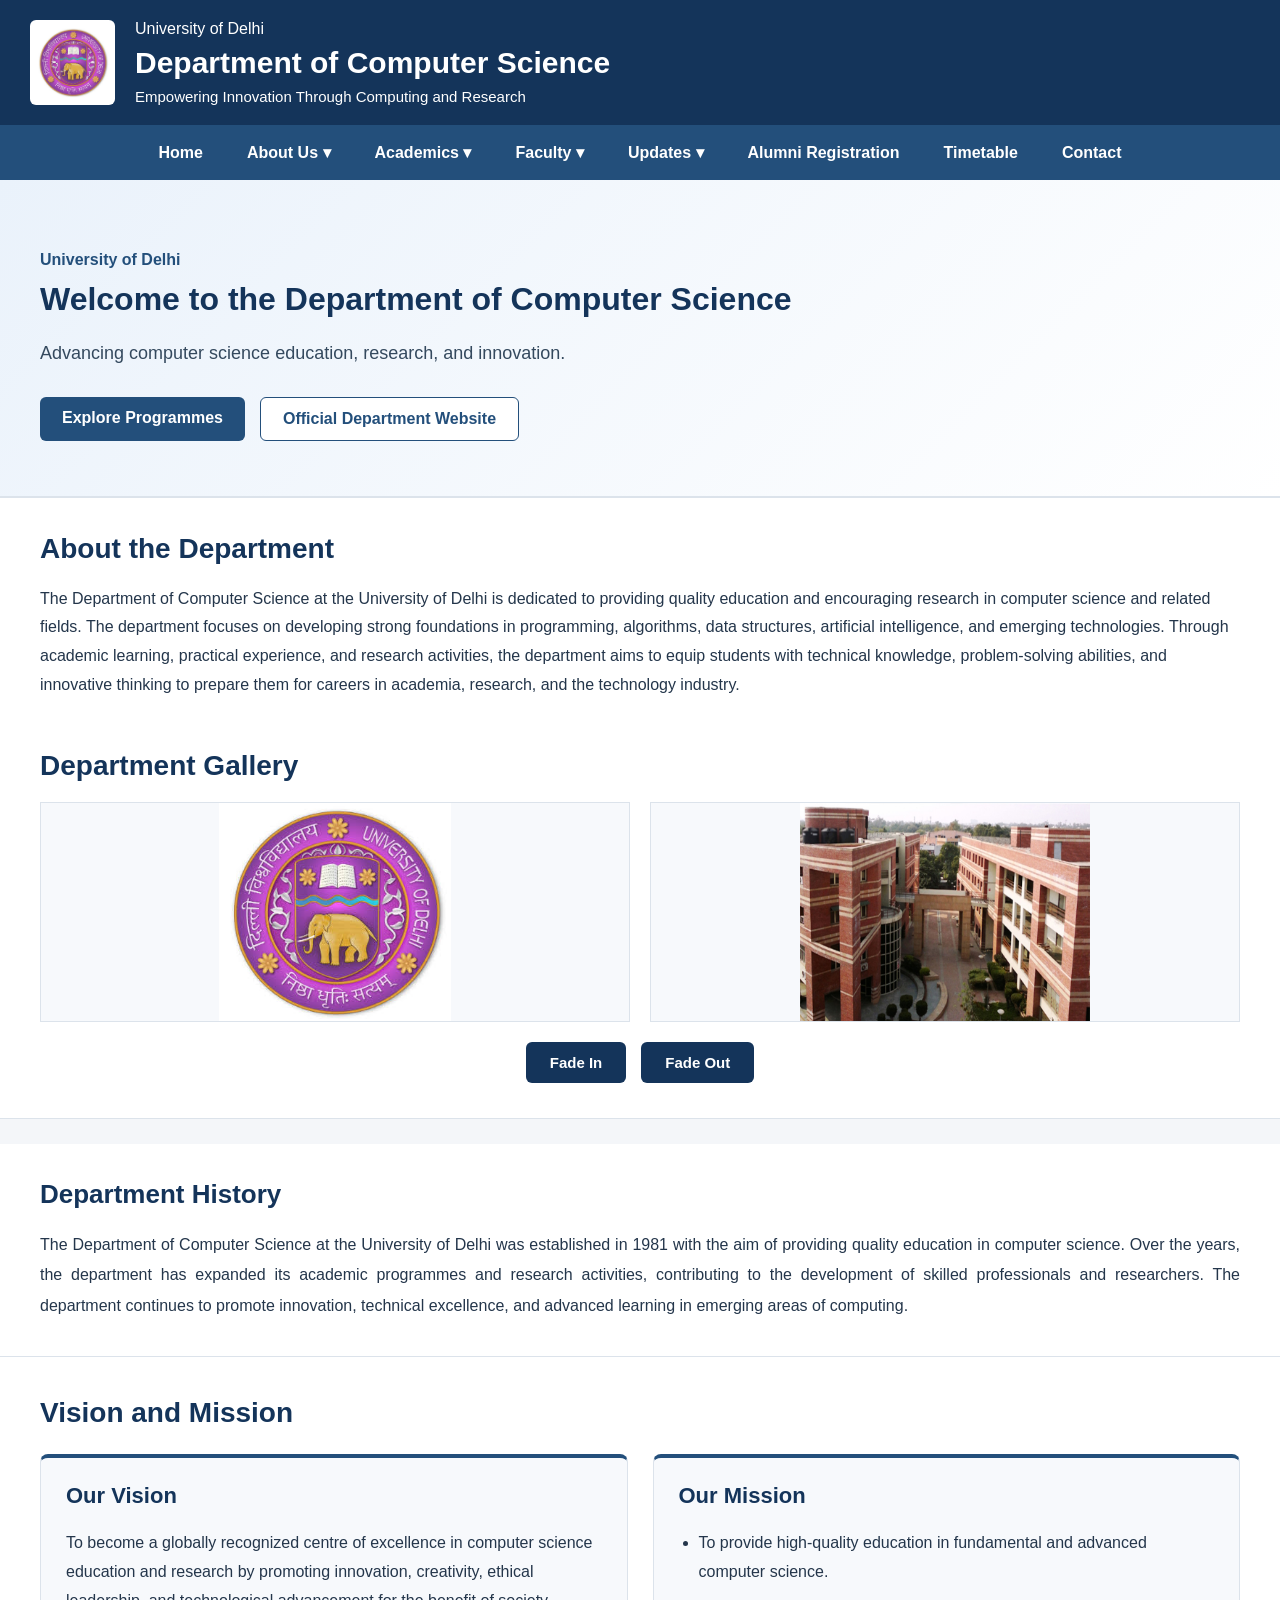
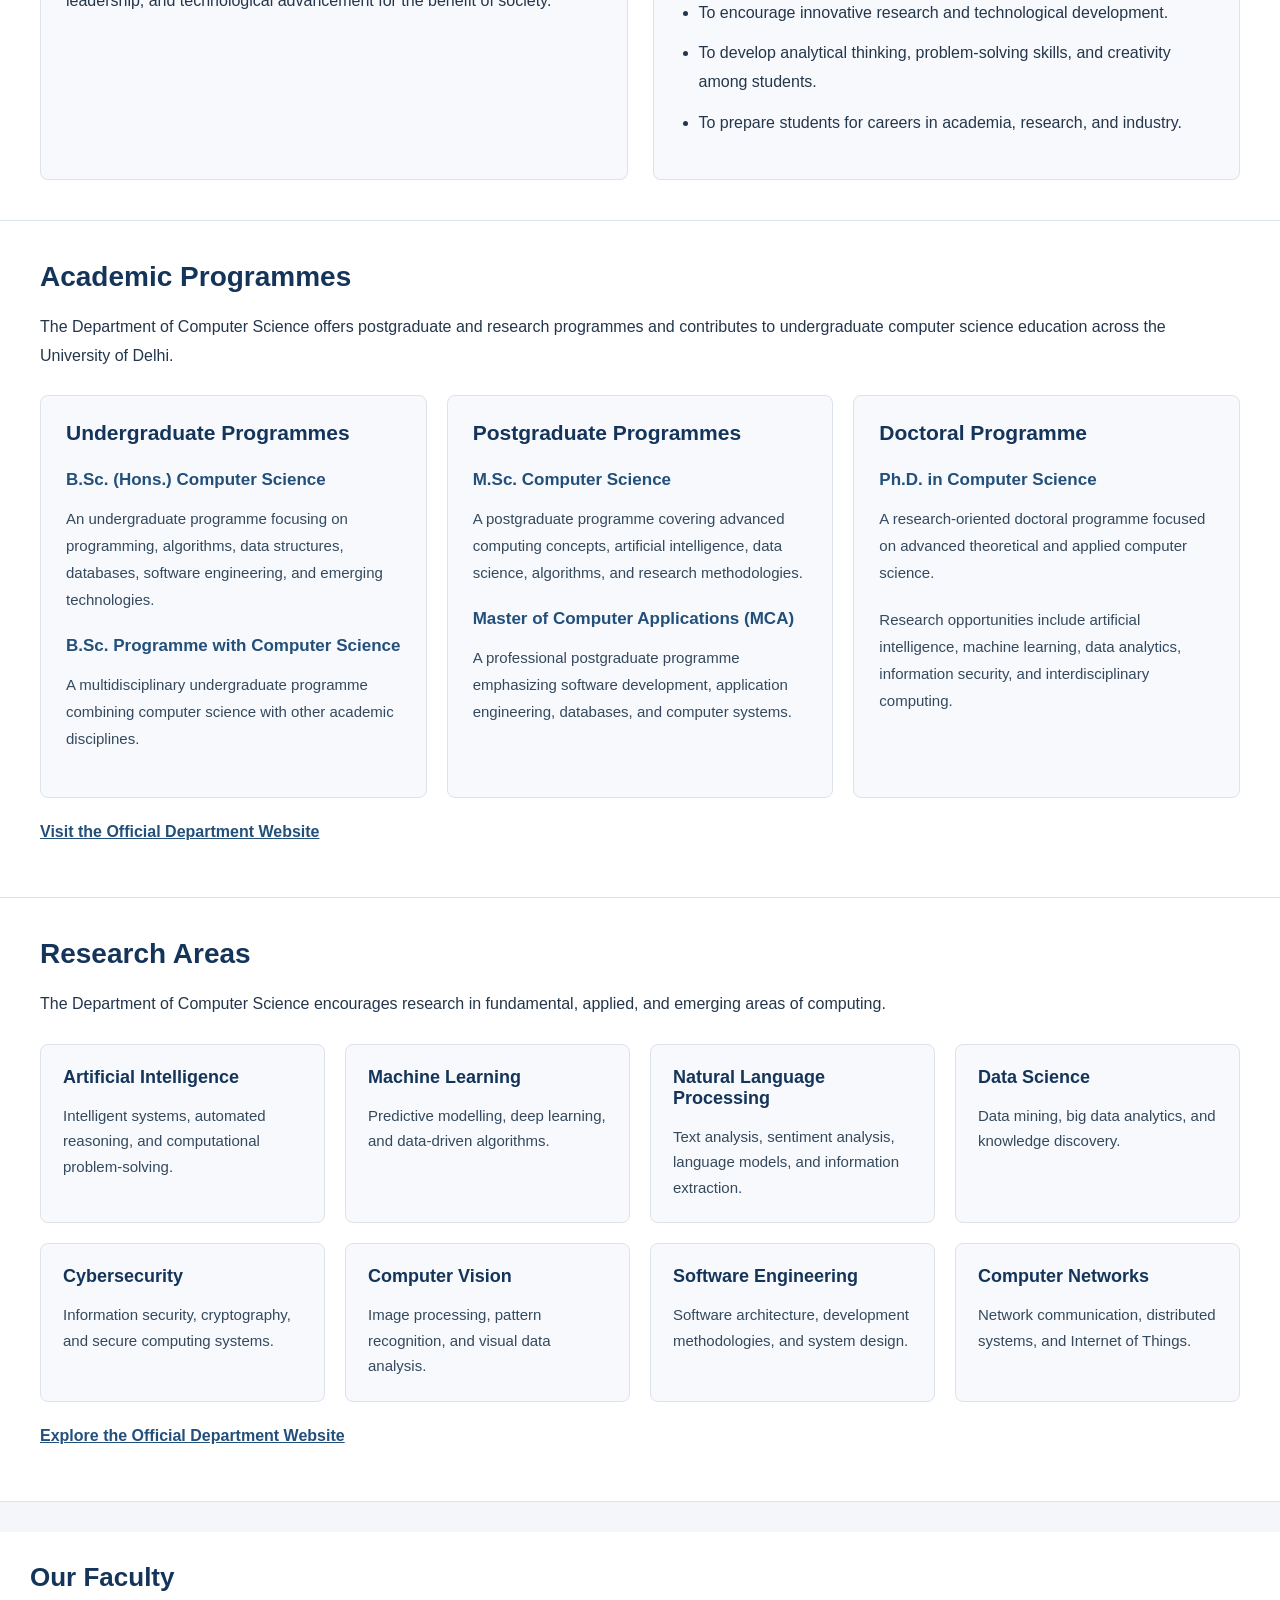
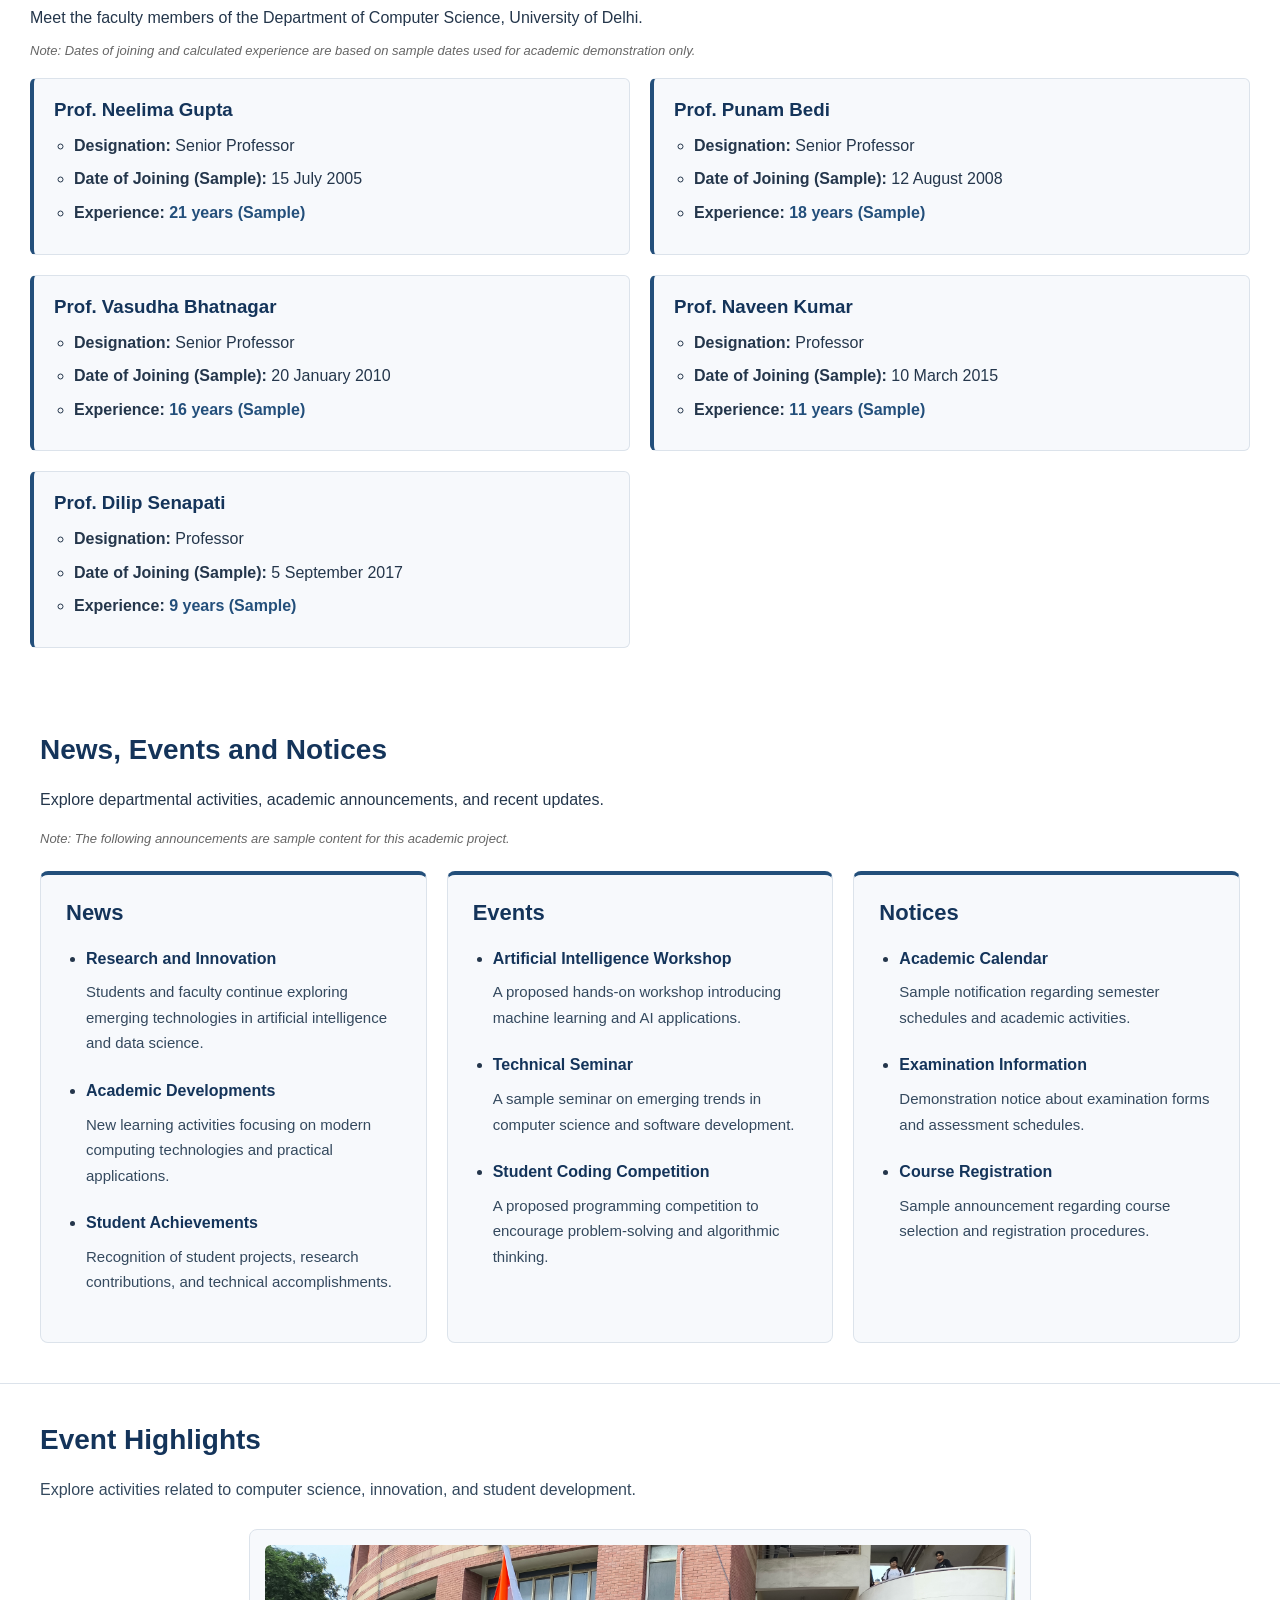
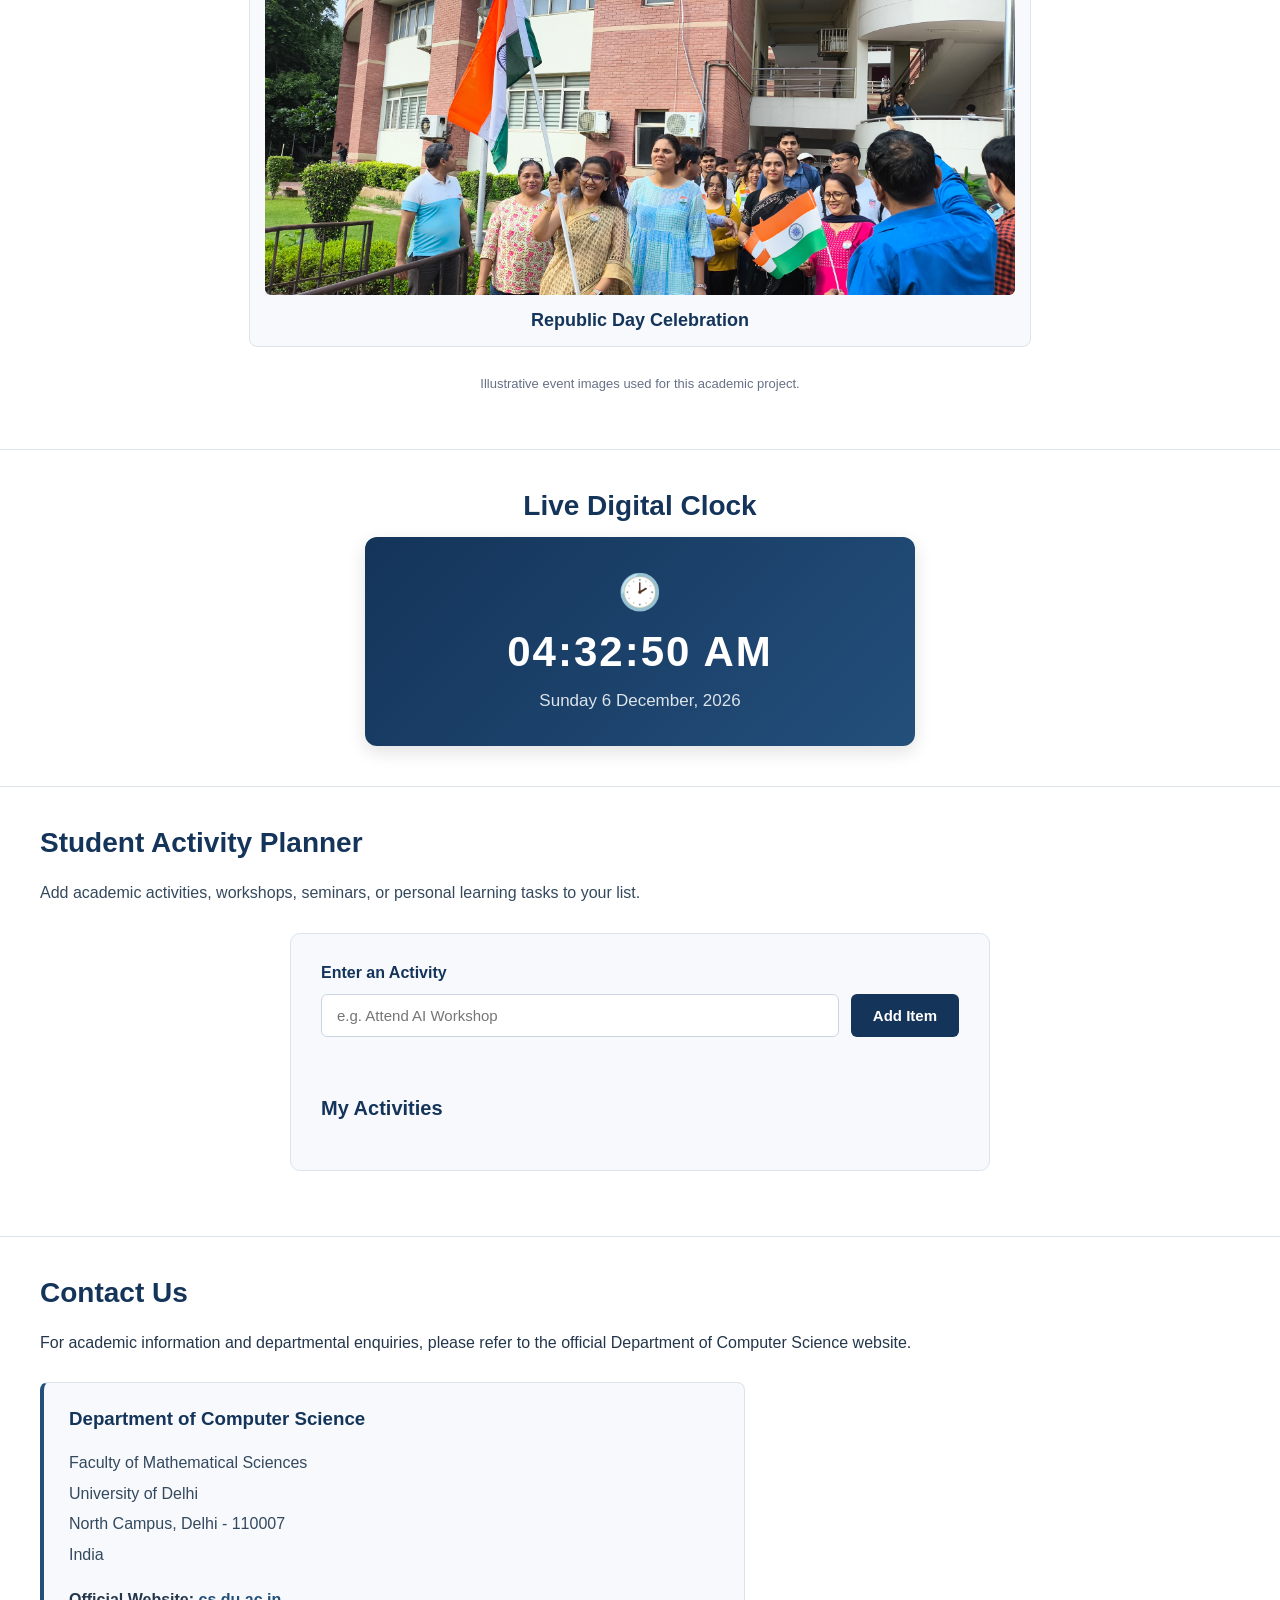
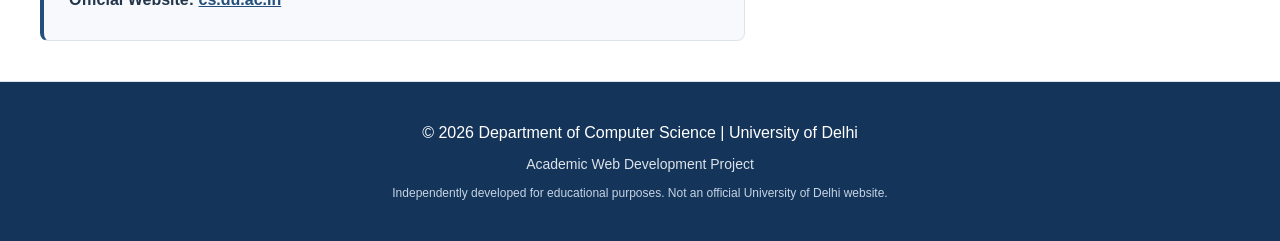
==== index.html @ b75fd933 "Refine homepage HTML and CSS to follow Google Style Guide" ====
<!doctype html>
<html lang="en">

<head>
  <meta charset="utf-8">
  <meta name="viewport" content="width=device-width, initial-scale=1.0">
  <link rel="stylesheet" href="style.css">
  <title>Department of Computer Science | University of Delhi</title>
</head>

<body>


  <header class="site-header">
    <div class="header-container">

      <img src="images/University of Delhi logo.jpg" alt="University of Delhi Logo" class="du-logo">

      <div class="header-text">
        <p class="university-name">University of Delhi</p>

        <h1>Department of Computer Science</h1>

        <p class="tagline">
          Empowering Innovation Through Computing and Research
        </p>
      </div>

    </div>
  </header>



  <nav class="navbar" aria-label="Main navigation">
    <ul>
      <li>
        <a href="#home">Home</a>
      </li>

      <li class="dropdown">
        <a href="#about">
          About Us <span aria-hidden="true">▾</span>
        </a>

        <ul class="dropdown-menu">
          <li>
            <a href="#about">Department Overview</a>
          </li>
          <li>
            <a href="#gallery">Department Gallery</a>
          </li>
        </ul>
      </li>

      <li class="dropdown">
        <a href="#courses">
          Academics <span aria-hidden="true">▾</span>
        </a>

        <ul class="dropdown-menu">
          <li><a href="#courses">Programmes</a></li>
          <li><a href="#courses">Curriculum</a></li>
        </ul>
      </li>

      <li class="dropdown">
        <a href="#faculty">
          Faculty <span aria-hidden="true">▾</span>
        </a>

        <ul class="dropdown-menu">
          <li><a href="#faculty">Faculty Members</a></li>
          <li><a href="#faculty">Faculty Details</a></li>
        </ul>
      </li>


      <li class="dropdown">
        <a href="#updates">
          Updates <span aria-hidden="true">▾</span>
        </a>

        <ul class="dropdown-menu">
          <li><a href="#news">News</a></li>
          <li><a href="#events">Events</a></li>
          <li><a href="#notices">Notices</a></li>
        </ul>
      </li>


      <li>
        <a href="alumni.html">Alumni Registration</a>
      </li>


      <li>
        <a href="timetable.html">Timetable</a>
      </li>



      <li>
        <a href="#contact">Contact</a>
      </li>
    </ul>
  </nav>



  <main>

    <!-- Welcome Section -->

    <section id="home" class="welcome-section">

      <p class="welcome-label">
        University of Delhi
      </p>

      <h2>
        Welcome to the Department of Computer Science
      </h2>

      <p class="welcome-description">
        Advancing computer science education,
        research, and innovation.
      </p>

      <div class="welcome-links">

        <a href="#courses" class="welcome-btn primary-btn">
          Explore Programmes
        </a>

        <a href="https://cs.du.ac.in/" target="_blank" rel="noopener noreferrer" class="welcome-btn secondary-btn">
          Official Department Website
        </a>

      </div>

    </section>



    <section id="about" class="about-section">
      <h2>About the Department</h2>

      <p>
        The Department of Computer Science at the
        University of Delhi is dedicated to providing
        quality education and encouraging research
        in computer science and related fields.
        The department focuses on developing strong
        foundations in programming, algorithms,
        data structures, artificial intelligence,
        and emerging technologies. Through academic
        learning, practical experience, and research
        activities, the department aims to equip
        students with technical knowledge,
        problem-solving abilities, and innovative
        thinking to prepare them for careers in
        academia, research, and the technology
        industry.
      </p>
    </section>


    <section id="gallery" class="gallery-section">
      <h2>Department Gallery</h2>

      <div class="image-container">
        <img src="images/University of Delhi logo.jpg" alt="University of Delhi" class="gallery-fade-image">

        <img src="images/Department of Computer Science.jpg" alt="Department of Computer Science"
          class="gallery-fade-image">
      </div>

      <!-- Gallery Fade Buttons -->

      <div class="gallery-fade-controls">

        <button type="button" id="gallery-fade-in">
          Fade In
        </button>

        <button type="button" id="gallery-fade-out">
          Fade Out
        </button>

      </div>

    </section>


    <!-- Department History Section -->

    <section id="history" class="history-section">

      <h2>Department History</h2>

      <p>
        The Department of Computer Science at the
        University of Delhi was established in 1981
        with the aim of providing quality education
        in computer science.

        Over the years, the department has expanded
        its academic programmes and research activities,
        contributing to the development of skilled
        professionals and researchers.

        The department continues to promote innovation,
        technical excellence, and advanced learning
        in emerging areas of computing.
      </p>

    </section>


    <!-- Vision and Mission Section -->

    <section id="vision-mission" class="vision-mission-section">

      <h2>Vision and Mission</h2>

      <div class="vision-mission-container">

        <!-- Vision Card -->
        <article class="vision-card">
          <h3>Our Vision</h3>

          <p>
            To become a globally recognized centre
            of excellence in computer science
            education and research by promoting
            innovation, creativity, ethical
            leadership, and technological
            advancement for the benefit of society.
          </p>
        </article>

        <!-- Mission Card -->
        <article class="mission-card">
          <h3>Our Mission</h3>

          <ul>
            <li>
              To provide high-quality education
              in fundamental and advanced
              computer science.
            </li>

            <li>
              To encourage innovative research
              and technological development.
            </li>

            <li>
              To develop analytical thinking,
              problem-solving skills, and
              creativity among students.
            </li>

            <li>
              To prepare students for careers
              in academia, research, and industry.
            </li>
          </ul>
        </article>

      </div>

    </section>



    <!-- Academic Programmes Section -->

    <section id="courses" class="programmes-section">

      <h2>Academic Programmes</h2>

      <p class="programmes-intro">
        The Department of Computer Science offers
        postgraduate and research programmes and
        contributes to undergraduate computer science
        education across the University of Delhi.
      </p>

      <div class="programmes-container">

        <!-- Undergraduate Programmes -->
        <article class="programme-card">

          <h3>Undergraduate Programmes</h3>

          <h4>B.Sc. (Hons.) Computer Science</h4>
          <p>
            An undergraduate programme focusing on
            programming, algorithms, data structures,
            databases, software engineering, and
            emerging technologies.
          </p>

          <h4>B.Sc. Programme with Computer Science</h4>
          <p>
            A multidisciplinary undergraduate
            programme combining computer science
            with other academic disciplines.
          </p>

        </article>

        <!-- Postgraduate Programmes -->
        <article class="programme-card">

          <h3>Postgraduate Programmes</h3>

          <h4>M.Sc. Computer Science</h4>
          <p>
            A postgraduate programme covering
            advanced computing concepts, artificial
            intelligence, data science, algorithms,
            and research methodologies.
          </p>

          <h4>Master of Computer Applications (MCA)</h4>
          <p>
            A professional postgraduate programme
            emphasizing software development,
            application engineering, databases,
            and computer systems.
          </p>

        </article>

        <!-- Doctoral Programme -->
        <article class="programme-card">

          <h3>Doctoral Programme</h3>

          <h4>Ph.D. in Computer Science</h4>
          <p>
            A research-oriented doctoral programme
            focused on advanced theoretical and
            applied computer science.
          </p>

          <p>
            Research opportunities include artificial
            intelligence, machine learning, data
            analytics, information security,
            and interdisciplinary computing.
          </p>

        </article>

      </div>

      <p class="programmes-link">
        <a href="https://cs.du.ac.in/" target="_blank" rel="noopener noreferrer">
          Visit the Official Department Website
        </a>
      </p>

    </section>



    <!-- Research Areas Section -->

    <section id="research" class="research-section">

      <h2>Research Areas</h2>

      <p class="research-intro">
        The Department of Computer Science encourages
        research in fundamental, applied, and emerging
        areas of computing.
      </p>

      <div class="research-container">

        <article class="research-card">
          <h3>Artificial Intelligence</h3>
          <p>
            Intelligent systems, automated reasoning,
            and computational problem-solving.
          </p>
        </article>

        <article class="research-card">
          <h3>Machine Learning</h3>
          <p>
            Predictive modelling, deep learning,
            and data-driven algorithms.
          </p>
        </article>

        <article class="research-card">
          <h3>Natural Language Processing</h3>
          <p>
            Text analysis, sentiment analysis,
            language models, and information extraction.
          </p>
        </article>

        <article class="research-card">
          <h3>Data Science</h3>
          <p>
            Data mining, big data analytics,
            and knowledge discovery.
          </p>
        </article>

        <article class="research-card">
          <h3>Cybersecurity</h3>
          <p>
            Information security, cryptography,
            and secure computing systems.
          </p>
        </article>

        <article class="research-card">
          <h3>Computer Vision</h3>
          <p>
            Image processing, pattern recognition,
            and visual data analysis.
          </p>
        </article>

        <article class="research-card">
          <h3>Software Engineering</h3>
          <p>
            Software architecture, development
            methodologies, and system design.
          </p>
        </article>

        <article class="research-card">
          <h3>Computer Networks</h3>
          <p>
            Network communication, distributed
            systems, and Internet of Things.
          </p>
        </article>

      </div>

      <p class="research-link">
        <a href="https://cs.du.ac.in/" target="_blank" rel="noopener noreferrer">
          Explore the Official Department Website
        </a>
      </p>

    </section>





    <!-- Faculty Section -->

    <section id="faculty" class="faculty-section">

      <h2>Our Faculty</h2>

      <p>
        Meet the faculty members of the Department of
        Computer Science, University of Delhi.
      </p>

      <p class="faculty-note">
        Note: Dates of joining and calculated experience
        are based on sample dates used for academic
        demonstration only.
      </p>

      <ul class="faculty-list">

        <li class="faculty-card">
          <h3>Prof. Neelima Gupta</h3>
          <ul>
            <li>
              <strong>Designation:</strong>
              Senior Professor
            </li>
            <li>
              <strong>Date of Joining (Sample):</strong>
              <time datetime="2005-07-15">
                15 July 2005
              </time>
            </li>
            <li>
              <strong>Experience:</strong>
              <span class="faculty-experience" data-joining-date="2005-07-15">
                Calculating...
              </span>
            </li>
          </ul>
        </li>

        <li class="faculty-card">
          <h3>Prof. Punam Bedi</h3>
          <ul>
            <li>
              <strong>Designation:</strong>
              Senior Professor
            </li>
            <li>
              <strong>Date of Joining (Sample):</strong>
              <time datetime="2008-08-12">
                12 August 2008
              </time>
            </li>
            <li>
              <strong>Experience:</strong>
              <span class="faculty-experience" data-joining-date="2008-08-12">
                Calculating...
              </span>
            </li>
          </ul>
        </li>

        <li class="faculty-card">
          <h3>Prof. Vasudha Bhatnagar</h3>
          <ul>
            <li>
              <strong>Designation:</strong>
              Senior Professor
            </li>
            <li>
              <strong>Date of Joining (Sample):</strong>
              <time datetime="2010-01-20">
                20 January 2010
              </time>
            </li>
            <li>
              <strong>Experience:</strong>
              <span class="faculty-experience" data-joining-date="2010-01-20">
                Calculating...
              </span>
            </li>
          </ul>
        </li>

        <li class="faculty-card">
          <h3>Prof. Naveen Kumar</h3>
          <ul>
            <li>
              <strong>Designation:</strong>
              Professor
            </li>
            <li>
              <strong>Date of Joining (Sample):</strong>
              <time datetime="2015-03-10">
                10 March 2015
              </time>
            </li>
            <li>
              <strong>Experience:</strong>
              <span class="faculty-experience" data-joining-date="2015-03-10">
                Calculating...
              </span>
            </li>
          </ul>
        </li>

        <li class="faculty-card">
          <h3>Prof. Dilip Senapati</h3>
          <ul>
            <li>
              <strong>Designation:</strong>
              Professor
            </li>
            <li>
              <strong>Date of Joining (Sample):</strong>
              <time datetime="2017-09-05">
                5 September 2017
              </time>
            </li>
            <li>
              <strong>Experience:</strong>
              <span class="faculty-experience" data-joining-date="2017-09-05">
                Calculating...
              </span>
            </li>
          </ul>
        </li>

      </ul>

    </section>



    <!-- News, Events and Notices Section -->

    <section id="updates" class="updates-section">

      <h2>News, Events and Notices</h2>

      <p class="updates-intro">
        Explore departmental activities, academic
        announcements, and recent updates.
      </p>

      <p class="updates-note">
        Note: The following announcements are sample
        content for this academic project.
      </p>

      <div class="updates-container">

        <!-- News Column -->
        <article id="news" class="updates-card">

          <h3>News</h3>

          <ul>
            <li>
              <strong>Research and Innovation</strong>
              <p>
                Students and faculty continue
                exploring emerging technologies
                in artificial intelligence and
                data science.
              </p>
            </li>

            <li>
              <strong>Academic Developments</strong>
              <p>
                New learning activities focusing
                on modern computing technologies
                and practical applications.
              </p>
            </li>

            <li>
              <strong>Student Achievements</strong>
              <p>
                Recognition of student projects,
                research contributions, and
                technical accomplishments.
              </p>
            </li>
          </ul>

        </article>

        <!-- Events Column -->
        <article id="events" class="updates-card">

          <h3>Events</h3>

          <ul>
            <li>
              <strong>Artificial Intelligence Workshop</strong>
              <p>
                A proposed hands-on workshop
                introducing machine learning
                and AI applications.
              </p>
            </li>

            <li>
              <strong>Technical Seminar</strong>
              <p>
                A sample seminar on emerging
                trends in computer science
                and software development.
              </p>
            </li>

            <li>
              <strong>Student Coding Competition</strong>
              <p>
                A proposed programming competition
                to encourage problem-solving
                and algorithmic thinking.
              </p>
            </li>
          </ul>

        </article>

        <!-- Notices Column -->
        <article id="notices" class="updates-card">

          <h3>Notices</h3>

          <ul>
            <li>
              <strong>Academic Calendar</strong>
              <p>
                Sample notification regarding
                semester schedules and
                academic activities.
              </p>
            </li>

            <li>
              <strong>Examination Information</strong>
              <p>
                Demonstration notice about
                examination forms and
                assessment schedules.
              </p>
            </li>

            <li>
              <strong>Course Registration</strong>
              <p>
                Sample announcement regarding
                course selection and
                registration procedures.
              </p>
            </li>
          </ul>

        </article>

      </div>

    </section>


    <!-- Random Event Image Section -->

    <section id="event-highlights" class="event-highlights-section">

      <h2>Event Highlights</h2>

      <p>
        Explore activities related to computer science,
        innovation, and student development.
      </p>

      <figure class="random-event-container">

        <img id="random-event-image" src="images/events/event1.jpg" alt="Illustrative coding workshop event">

        <figcaption id="event-caption">
          Coding Workshop
        </figcaption>

      </figure>

      <p class="event-note">
        Illustrative event images used for
        this academic project.
      </p>

    </section>


    <!-- Practical 16: Digital Clock Section -->

    <section id="digital-clock-section" class="clock-section">

      <h2> Live Digital Clock</h2>

      <div class="clock-container">

        <div class="clock-icon" aria-hidden="true">
          &#128337;
        </div>

        <time id="digital-clock" class="digital-clock">
          --:--:-- --
        </time>

        <p id="current-date" class="current-date">
          Loading date...
        </p>

      </div>

    </section>


    <!-- Practical 17: Dynamic List Using jQuery -->

    <section id="activity-planner" class="activity-section">

      <h2>Student Activity Planner</h2>

      <p>
        Add academic activities, workshops, seminars,
        or personal learning tasks to your list.
      </p>

      <div class="activity-container">

        <form id="activity-form">

          <label for="activity-input">
            Enter an Activity
          </label>

          <div class="activity-input-group">

            <input type="text" id="activity-input" placeholder="e.g. Attend AI Workshop" maxlength="100">

            <button type="submit" id="add-item-btn">
              Add Item
            </button>

          </div>

        </form>

        <p id="activity-message" class="activity-message" aria-live="polite"></p>

        <h3>My Activities</h3>

        <ul id="activity-list" class="activity-list">
        </ul>

      </div>

    </section>



    <!-- Contact Section -->

    <section id="contact" class="contact-section">

      <h2>Contact Us</h2>

      <p class="contact-intro">
        For academic information and departmental
        enquiries, please refer to the official
        Department of Computer Science website.
      </p>

      <div class="contact-card">

        <h3>Department of Computer Science</h3>

        <address>
          Faculty of Mathematical Sciences<br>
          University of Delhi<br>
          North Campus, Delhi - 110007<br>
          India
        </address>

        <p>
          <strong>Official Website:</strong>
          <a href="https://cs.du.ac.in/" target="_blank" rel="noopener noreferrer">
            cs.du.ac.in
          </a>
        </p>

      </div>

    </section>





  </main>


  <!-- Website Footer -->

  <footer class="site-footer">

    <p>
      &copy; 2026 Department of Computer Science |
      University of Delhi
    </p>

    <p class="footer-note">
      Academic Web Development Project
    </p>

    <p class="footer-disclaimer">
      Independently developed for educational purposes.
      Not an official University of Delhi website.
    </p>

  </footer>



  <!-- jQuery Library -->
  <script src="https://code.jquery.com/jquery-3.7.1.min.js"></script>

  <!-- Existing JavaScript -->
  <script src="script.js"></script>

  <!-- jQuery Practicals -->
  <script src="jquery-script.js"></script>



</body>

</html>
---- style.css ----
/* Department Gallery */

.image-container {
  display: flex;
  flex-direction: row;
  gap: 20px;
  margin-top: 20px;
  justify-content: center;
}

.image-container img {
  width: calc(50% - 10px);
  height: 220px;
  object-fit: contain;
  border: 1px solid #dce3eb;
  background-color: #f7f9fc;
  box-sizing: border-box;
}



/* University Header */

.site-header {
  background-color: #14345a;
  color: white;
  padding: 20px 30px;
}

.header-container {
  display: flex;
  align-items: center;
  gap: 20px;
}

.du-logo {
  width: 85px;
  height: 85px;
  object-fit: contain;
  background-color: white;
  border-radius: 6px;
  padding: 5px;
  box-sizing: border-box;
}

.header-text {
  display: flex;
  flex-direction: column;
  gap: 8px;
}

.university-name {
  font-size: 16px;
  margin: 0;
}

.header-text h1 {
  font-size: 30px;
  margin: 0;
}

.tagline {
  font-size: 15px;
  margin: 0;
}

/* Responsive Header */

@media (max-width: 600px) {
  .site-header {
    padding: 15px;
  }

  .header-container {
    gap: 12px;
  }

  .du-logo {
    width: 65px;
    height: 65px;
    flex-shrink: 0;
  }

  .header-text h1 {
    font-size: 21px;
  }

  .tagline {
    font-size: 12px;
  }
}


/* Navigation Bar */

.navbar {
  background-color: #234f7b;
  width: 100%;
}


.navbar>ul {
  display: flex;
  justify-content: center;
  align-items: center;
  flex-wrap: wrap;
  list-style: none;
  margin: 0;
  padding: 0;
}


.navbar ul li {
  position: relative;
}

.navbar ul li a {
  display: block;
  padding: 18px 22px;
  color: white;
  text-decoration: none;
  font-size: 16px;
  font-weight: 600;
  transition: background-color 0.3s ease;
}

/* Hover Effect */

.navbar ul li a:hover {
  background-color: #14345a;
}

/* Responsive Navigation */

@media (max-width: 600px) {
  .navbar ul li a {
    padding: 12px 14px;
    font-size: 14px;
  }
}


/* Dropdown Navigation */

.navbar {
  position: relative;
  z-index: 10;
}

.dropdown-menu {
  display: none;
  position: absolute;
  top: 100%;
  left: 0;

  min-width: 210px;
  background-color: #234f7b;

  list-style: none;
  margin: 0;
  padding: 0;

  box-shadow: 0 4px 8px rgba(0, 0, 0, 0.2);
  z-index: 100;
}

/* Dropdown Links */

.dropdown-menu li a {
  display: block;
  padding: 12px 18px;
  color: white;
  text-decoration: none;
  font-size: 14px;
  white-space: nowrap;
}

/* Show Dropdown on Hover or Keyboard Focus */

.dropdown:hover>.dropdown-menu,
.dropdown:focus-within>.dropdown-menu {
  display: block;
}

/* Dropdown Hover Effect */

.dropdown-menu li a:hover,
.dropdown-menu li a:focus-visible {
  background-color: #14345a;
}


/* Faculty Section */

.faculty-section {
  padding: 30px;
  margin-top: 30px;
  background-color: #ffffff;
}

.faculty-section h2 {
  color: #14345a;
  font-size: 26px;
  margin-bottom: 15px;
}

.faculty-note {
  font-size: 13px;
  color: #666;
  font-style: italic;
  margin-bottom: 20px;
}

/* Faculty List Layout */

.faculty-list {
  display: grid;
  grid-template-columns: repeat(2, minmax(0, 1fr));
  gap: 20px;
  list-style: none;
  padding: 0;
}

/* Faculty Cards */

.faculty-card {
  background-color: #f7f9fc;
  border: 1px solid #dce3eb;
  border-left: 4px solid #234f7b;
  border-radius: 6px;
  padding: 20px;
}

.faculty-card h3 {
  color: #14345a;
  margin-top: 0;
  margin-bottom: 12px;
}

.faculty-card ul {
  padding-left: 20px;
}

.faculty-card li {
  margin-bottom: 8px;
  line-height: 1.6;
}

/* Responsive Faculty Layout */

@media (max-width: 600px) {
  .faculty-list {
    grid-template-columns: 1fr;
  }

  .faculty-section {
    padding: 15px;
  }
}


/* Welcome Section */

.welcome-section {
  background: linear-gradient(135deg,
      #eaf2fb,
      #ffffff);

  padding: 55px 40px;
  border-bottom: 2px solid #dce3eb;
}

.welcome-label {
  color: #234f7b;
  font-size: 16px;
  font-weight: 600;
  margin-bottom: 12px;
}

.welcome-section h2 {
  color: #14345a;
  font-size: 32px;
  margin-bottom: 20px;
}

.welcome-description {
  color: #34495e;
  font-size: 18px;
  line-height: 1.7;
  margin-bottom: 28px;
}

/* Welcome Buttons */

.welcome-links {
  display: flex;
  flex-wrap: wrap;
  gap: 15px;
}

.welcome-btn {
  display: inline-block;
  padding: 12px 22px;
  border-radius: 6px;
  text-decoration: none;
  font-weight: 600;
  transition: background-color 0.3s ease;
}

.primary-btn {
  background-color: #234f7b;
  color: white;
}

.primary-btn:hover {
  background-color: #14345a;
}

.secondary-btn {
  background-color: white;
  color: #234f7b;
  border: 1px solid #234f7b;
}

.secondary-btn:hover {
  background-color: #e1ebf5;
}

/* Responsive Welcome Section */

@media (max-width: 600px) {
  .welcome-section {
    padding: 30px 20px;
  }

  .welcome-section h2 {
    font-size: 24px;
  }

  .welcome-description {
    font-size: 16px;
  }
}


/* Department History Section */

.history-section {
  background-color: #ffffff;
  padding: 35px 40px;
  margin-top: 25px;
  border-bottom: 1px solid #dce3eb;
}

.history-section h2 {
  color: #14345a;
  font-size: 26px;
  margin-top: 0;
  margin-bottom: 20px;
}

.history-section p {
  color: #24364b;
  font-size: 16px;
  line-height: 1.9;
  text-align: justify;
  margin: 0;
}

/* Responsive History Section */

@media (max-width: 600px) {
  .history-section {
    padding: 25px 20px;
  }

  .history-section h2 {
    font-size: 23px;
  }

  .history-section p {
    text-align: left;
  }
}


/* Global Website Styling */

body {
  margin: 0;
  padding: 0;
  font-family: Arial, Helvetica, sans-serif;
  background-color: #f4f6f9;
  color: #24364b;
}

/* Consistent Headings */

main h2 {
  color: #14345a;
  font-size: 28px;
  font-weight: 700;
  margin-top: 0;
  margin-bottom: 20px;
}

/* About and Gallery Sections */

.about-section,
.gallery-section {
  background-color: #ffffff;
  padding: 35px 40px;
}

/* About Paragraph */

.about-section p {
  font-size: 16px;
  line-height: 1.8;
  color: #24364b;
  margin-bottom: 0;
}

/* Gallery Spacing */

.gallery-section {
  padding-top: 15px;
  padding-bottom: 35px;
  border-bottom: 1px solid #dce3eb;
}

/* Responsive Styling */

@media (max-width: 600px) {

  .about-section,
  .gallery-section {
    padding: 25px 20px;
  }

  main h2 {
    font-size: 24px;
  }
}



/* Vision and Mission Section */

.vision-mission-section {
  background-color: #ffffff;
  padding: 40px;
  border-bottom: 1px solid #dce3eb;
}

.vision-mission-section h2 {
  color: #14345a;
  font-size: 28px;
  margin-bottom: 25px;
}

/* Cards Container */

.vision-mission-container {
  display: flex;
  gap: 25px;
  align-items: stretch;
}

/* Vision and Mission Cards */

.vision-card,
.mission-card {
  flex: 1;
  min-width: 0;
  background-color: #f7f9fc;
  border: 1px solid #dce3eb;
  border-top: 4px solid #234f7b;
  border-radius: 8px;
  padding: 25px;

  transition: transform 0.3s ease,
    box-shadow 0.3s ease;
}

/* Card Hover Effect */

.vision-card:hover,
.mission-card:hover {
  transform: translateY(-5px);
  box-shadow: 0 6px 15px rgba(0, 0, 0, 0.1);
}

/* Card Headings */

.vision-card h3,
.mission-card h3 {
  color: #14345a;
  font-size: 22px;
  margin-top: 0;
  margin-bottom: 20px;
}

/* Paragraph and List Styling */

.vision-card p,
.mission-card li {
  color: #24364b;
  font-size: 16px;
  line-height: 1.8;
}

.mission-card ul {
  padding-left: 20px;
}

.mission-card li {
  margin-bottom: 12px;
}

/* Responsive Layout */

@media (max-width: 600px) {
  .vision-mission-section {
    padding: 25px 20px;
  }

  .vision-mission-container {
    flex-direction: column;
  }

  .vision-card,
  .mission-card {
    padding: 20px;
  }
}


/* Academic Programmes Section */

.programmes-section {
  background-color: #ffffff;
  padding: 40px;
  border-bottom: 1px solid #dce3eb;
}

.programmes-section h2 {
  color: #14345a;
  font-size: 28px;
  margin-bottom: 20px;
}

.programmes-intro {
  color: #24364b;
  font-size: 16px;
  line-height: 1.8;
  margin-bottom: 25px;
}

/* Three Column Layout */

.programmes-container {
  display: grid;
  grid-template-columns: repeat(3, minmax(0, 1fr));
  gap: 20px;
}

/* Programme Cards */

.programme-card {
  background-color: #f7f9fc;
  border: 1px solid #dce3eb;
  border-radius: 8px;
  padding: 25px;
  min-width: 0;

  transition: transform 0.3s ease,
    box-shadow 0.3s ease;
}

.programme-card:hover {
  transform: translateY(-5px);
  box-shadow: 0 6px 15px rgba(0, 0, 0, 0.1);
}

.programme-card h3 {
  color: #14345a;
  font-size: 21px;
  margin-top: 0;
  margin-bottom: 25px;
}

.programme-card h4 {
  color: #234f7b;
  font-size: 17px;
  margin-bottom: 12px;
}

.programme-card p {
  color: #34495e;
  font-size: 15px;
  line-height: 1.8;
  margin-bottom: 20px;
}

.programmes-link {
  margin-top: 25px;
}

.programmes-link a {
  color: #234f7b;
  font-weight: 600;
  text-decoration: underline;
}

/* Responsive Programme Cards */

@media (max-width: 900px) {
  .programmes-container {
    grid-template-columns: repeat(2, minmax(0, 1fr));
  }
}

@media (max-width: 600px) {
  .programmes-section {
    padding: 25px 20px;
  }

  .programmes-container {
    grid-template-columns: 1fr;
  }

  .programme-card {
    padding: 20px;
  }
}


/* Research Areas Section */

.research-section {
  background-color: #ffffff;
  padding: 40px;
  border-bottom: 1px solid #dce3eb;
}

.research-section h2 {
  color: #14345a;
  font-size: 28px;
  margin-bottom: 20px;
}

.research-intro {
  color: #24364b;
  font-size: 16px;
  line-height: 1.8;
  margin-bottom: 25px;
}

/* Research Cards Grid */

.research-container {
  display: grid;
  grid-template-columns: repeat(4, minmax(0, 1fr));
  gap: 20px;
}

.research-card {
  background-color: #f7f9fc;
  border: 1px solid #dce3eb;
  border-radius: 8px;
  padding: 22px;
  min-width: 0;

  transition: transform 0.3s ease,
    box-shadow 0.3s ease;
}

.research-card:hover {
  transform: translateY(-5px);
  box-shadow: 0 6px 15px rgba(0, 0, 0, 0.1);
}

.research-card h3 {
  color: #14345a;
  font-size: 18px;
  margin-top: 0;
  margin-bottom: 15px;
}

.research-card p {
  color: #34495e;
  font-size: 15px;
  line-height: 1.7;
  margin: 0;
}

.research-link {
  margin-top: 25px;
}

.research-link a {
  color: #234f7b;
  font-weight: 600;
}

/* Responsive Research Cards */

@media (max-width: 1000px) {
  .research-container {
    grid-template-columns: repeat(2, minmax(0, 1fr));
  }
}

@media (max-width: 600px) {
  .research-section {
    padding: 25px 20px;
  }

  .research-container {
    grid-template-columns: 1fr;
  }

  .research-card {
    padding: 20px;
  }
}



/* News, Events and Notices Section */

.updates-section {
  background-color: #ffffff;
  padding: 40px;
  border-bottom: 1px solid #dce3eb;
}

.updates-section h2 {
  color: #14345a;
  font-size: 28px;
  margin-bottom: 20px;
}

.updates-intro {
  color: #24364b;
  font-size: 16px;
  line-height: 1.8;
}

.updates-note {
  color: #666;
  font-size: 13px;
  font-style: italic;
  margin-bottom: 25px;
}

/* Three Column Flexbox Layout */

.updates-container {
  display: flex;
  gap: 20px;
  align-items: stretch;
}

/* Individual Cards */

.updates-card {
  flex: 1;
  min-width: 0;
  background-color: #f7f9fc;
  border: 1px solid #dce3eb;
  border-top: 4px solid #234f7b;
  border-radius: 8px;
  padding: 25px;

  transition: transform 0.3s ease,
    box-shadow 0.3s ease;
}

.updates-card:hover {
  transform: translateY(-5px);
  box-shadow: 0 6px 15px rgba(0, 0, 0, 0.1);
}

/* Card Headings */

.updates-card h3 {
  color: #14345a;
  font-size: 22px;
  margin-top: 0;
  margin-bottom: 20px;
}

/* List Styling */

.updates-card ul {
  padding-left: 20px;
  margin: 0;
}

.updates-card li {
  color: #24364b;
  margin-bottom: 22px;
  line-height: 1.6;
}

.updates-card li strong {
  color: #14345a;
  font-size: 16px;
}

.updates-card li p {
  color: #34495e;
  font-size: 15px;
  line-height: 1.7;
  margin-top: 8px;
  margin-bottom: 0;
}

/* Responsive Layout */

@media (max-width: 900px) {
  .updates-container {
    flex-direction: column;
  }
}

@media (max-width: 600px) {
  .updates-section {
    padding: 25px 20px;
  }

  .updates-card {
    padding: 20px;
  }
}


/* Contact Section */

.contact-section {
  background-color: #ffffff;
  padding: 40px;
  border-bottom: 1px solid #dce3eb;
}

.contact-section h2 {
  color: #14345a;
  font-size: 28px;
  margin-bottom: 20px;
}

.contact-intro {
  color: #24364b;
  font-size: 16px;
  line-height: 1.8;
  margin-bottom: 25px;
}

.contact-card {
  background-color: #f7f9fc;
  border: 1px solid #dce3eb;
  border-left: 4px solid #234f7b;
  border-radius: 8px;
  padding: 25px;
  max-width: 650px;
}

.contact-card h3 {
  color: #14345a;
  margin-top: 0;
  margin-bottom: 18px;
}

.contact-card address {
  color: #34495e;
  font-style: normal;
  font-size: 16px;
  line-height: 1.9;
}

.contact-card p {
  margin-bottom: 0;
  line-height: 1.8;
}

.contact-card a {
  color: #234f7b;
  font-weight: 600;
}

/* Footer Styling */

.site-footer {
  background-color: #14345a;
  color: white;
  text-align: center;
  padding: 30px 20px;
}

.site-footer p {
  margin: 8px 0;
  line-height: 1.6;
}

.footer-note {
  font-size: 14px;
  color: #dce3eb;
}

.footer-disclaimer {
  font-size: 12px;
  color: #c5d4e5;
}

/* Responsive Contact Section */

@media (max-width: 600px) {
  .contact-section {
    padding: 25px 20px;
  }

  .contact-card {
    padding: 20px;
  }

  .site-footer {
    padding: 25px 15px;
  }
}



/* ==================================
   Alumni Registration Page
================================== */

/* Alumni Header */

.alumni-header {
  background-color: #14345a;
  color: white;
  text-align: center;
  padding: 35px 20px;
}

.alumni-header h1 {
  font-size: 22px;
  margin: 0 0 10px;
  color: white;
}

.alumni-header h2 {
  font-size: 30px;
  margin: 0 0 12px;
  color: white;
}

.alumni-header p {
  font-size: 16px;
  color: #dce3eb;
  margin: 0;
}

/* Alumni Navigation */

.alumni-nav {
  display: flex;
  justify-content: center;
  gap: 30px;
  background-color: #234f7b;
  padding: 15px 20px;
}

.alumni-nav a {
  color: white;
  text-decoration: none;
  font-size: 16px;
  font-weight: 600;
}

.alumni-nav a:hover,
.alumni-nav a:focus-visible {
  color: #dce3eb;
  text-decoration: underline;
}

/* Alumni Section */

.alumni-section {
  background-color: #f4f6f9;
  padding: 45px 20px;
}

.alumni-section>h2 {
  color: #14345a;
  font-size: 28px;
  text-align: center;
  margin-bottom: 15px;
}

.alumni-section>p {
  color: #34495e;
  font-size: 16px;
  line-height: 1.8;
  text-align: center;
  max-width: 700px;
  margin: 0 auto 30px;
}

/* Form Container */

.alumni-form {
  background-color: white;
  max-width: 700px;
  margin: 0 auto;
  padding: 35px;
  border: 1px solid #dce3eb;
  border-radius: 10px;
  box-shadow: 0 4px 15px rgba(0, 0, 0, 0.07);
  box-sizing: border-box;
}

/* Form Groups */

.alumni-form .form-group {
  margin-bottom: 22px;
}

.alumni-form label {
  display: block;
  color: #14345a;
  font-size: 15px;
  font-weight: 600;
  margin-bottom: 9px;
}

/* Input, Select and Textarea */

.alumni-form input,
.alumni-form select,
.alumni-form textarea {
  width: 100%;
  padding: 12px 14px;
  font-size: 15px;
  font-family: Arial, Helvetica, sans-serif;
  color: #24364b;
  background-color: #ffffff;
  border: 1px solid #cbd5e1;
  border-radius: 6px;
  box-sizing: border-box;
  transition: border-color 0.3s ease,
    box-shadow 0.3s ease;
}

.alumni-form textarea {
  resize: vertical;
  min-height: 110px;
}

/* Input Focus Effects */

.alumni-form input:focus,
.alumni-form select:focus,
.alumni-form textarea:focus {
  outline: none;
  border-color: #234f7b;
  box-shadow: 0 0 0 3px rgba(35, 79, 123, 0.15);
}

/* Form Buttons */

.alumni-form .form-buttons {
  display: flex;
  gap: 15px;
  margin-top: 30px;
}

.alumni-form button {
  padding: 13px 25px;
  font-size: 16px;
  font-weight: 600;
  border: none;
  border-radius: 6px;
  cursor: pointer;
  transition: background-color 0.3s ease,
    transform 0.3s ease;
}

/* Register Button */

.alumni-form button[type="submit"] {
  background-color: #14345a;
  color: white;
}

.alumni-form button[type="submit"]:hover {
  background-color: #234f7b;
  transform: translateY(-2px);
}

/* Reset Button */

.alumni-form button[type="reset"] {
  background-color: #e2e8f0;
  color: #24364b;
}

.alumni-form button[type="reset"]:hover {
  background-color: #cbd5e1;
  transform: translateY(-2px);
}

/* Responsive Alumni Form */

@media (max-width: 600px) {
  .alumni-header h2 {
    font-size: 24px;
  }

  .alumni-nav {
    gap: 18px;
    flex-wrap: wrap;
  }

  .alumni-section {
    padding: 30px 15px;
  }

  .alumni-form {
    padding: 22px 18px;
  }

  .alumni-form .form-buttons {
    flex-direction: column;
  }

  .alumni-form button {
    width: 100%;
  }
}


/* ==================================
   Course Timetable Page
================================== */

/* Timetable Section */

.timetable-section {
  background-color: #f4f6f9;
  padding: 40px;
  min-height: 450px;
}

.timetable-section h2 {
  color: #14345a;
  font-size: 28px;
  margin-top: 0;
  margin-bottom: 20px;
}

.timetable-section p {
  color: #34495e;
  font-size: 16px;
  line-height: 1.8;
  margin-bottom: 15px;
}

/* Table Wrapper */

.timetable-wrapper {
  width: 100%;
  overflow-x: auto;
  margin-top: 30px;
  border-radius: 8px;
  box-shadow: 0 4px 12px rgba(0, 0, 0, 0.08);
}

/* Timetable */

.course-timetable {
  width: 100%;
  min-width: 950px;
  border-collapse: collapse;
  background-color: white;
  text-align: center;
}

/* Table Caption */

.course-timetable caption {
  caption-side: top;
  background-color: #e8eef5;
  color: #14345a;
  font-size: 20px;
  font-weight: 600;
  padding: 18px;
}

/* Table Header */

.course-timetable thead {
  background-color: #14345a;
  color: white;
}

.course-timetable thead th {
  padding: 18px 12px;
  font-size: 15px;
  font-weight: 600;
  border: 1px solid #365879;
  white-space: nowrap;
}

/* Table Cells */

.course-timetable tbody th,
.course-timetable tbody td {
  padding: 18px 12px;
  font-size: 15px;
  color: #24364b;
  border: 1px solid #dce3eb;
  vertical-align: middle;
}

/* Day Column */

.course-timetable tbody th {
  background-color: #e8eef5;
  color: #14345a;
  font-weight: 700;
}

/* Alternate Row Colors */

.course-timetable tbody tr:nth-child(even) {
  background-color: #f7f9fc;
}

/* Row Hover Effect */

.course-timetable tbody tr:hover {
  background-color: #eaf2fb;
}

/* Lunch Break Column */

.course-timetable tbody td:nth-child(5) {
  background-color: #fff3d6;
  color: #805500;
  font-weight: 600;
}

/* Practical Lab Cells */

.course-timetable tbody td[colspan="2"] {
  background-color: #e5f1ed;
  color: #245c4b;
  font-weight: 600;
}

/* Responsive Timetable */

@media (max-width: 600px) {
  .timetable-section {
    padding: 25px 15px;
  }

  .timetable-section h2 {
    font-size: 24px;
  }

  .course-timetable caption {
    font-size: 18px;
  }
}



/* Practical 9: Random Event Image */

.event-highlights-section {
  background-color: #ffffff;
  padding: 40px;
  border-bottom: 1px solid #dce3eb;
}

.event-highlights-section h2 {
  color: #14345a;
  font-size: 28px;
  margin-bottom: 20px;
}

.event-highlights-section>p {
  color: #34495e;
  line-height: 1.8;
}

.random-event-container {
  max-width: 750px;
  margin: 25px auto;
  padding: 15px;
  background-color: #f7f9fc;
  border: 1px solid #dce3eb;
  border-radius: 8px;
  text-align: center;
}

.random-event-container img {
  display: block;
  width: 100%;
  height: 350px;
  object-fit: cover;
  border-radius: 6px;
}

.random-event-container figcaption {
  color: #14345a;
  font-size: 18px;
  font-weight: 600;
  margin-top: 15px;
}

.event-highlights-section .event-note {
  font-size: 13px;
  color: #667085;
  text-align: center;
}

@media (max-width: 600px) {
  .event-highlights-section {
    padding: 25px 20px;
  }

  .random-event-container img {
    height: 220px;
  }
}


/* Faculty Experience Styling */

.faculty-experience {
  color: #234f7b;
  font-weight: 700;
}


/* Practical 11: Feedback and Validation */

.alumni-form .character-count {
  font-size: 13px;
  color: #667085;
  text-align: right;
  margin-top: 8px;
  margin-bottom: 0;
}

.alumni-form .form-message {
  font-size: 14px;
  font-weight: 600;
  line-height: 1.6;
  margin: 15px 0;
}

.alumni-form .form-message.error {
  color: #b42318;
}

.alumni-form .form-message.success {
  color: #167347;
}

.alumni-form input:invalid,
.alumni-form textarea:invalid {
  border-color: #cbd5e1;
}


/* ==================================
   Digital Clock Section
================================== */

.clock-section {
  background-color: #ffffff;
  padding: 40px;
  border-bottom: 1px solid #dce3eb;
  text-align: center;
}

.clock-section h2 {
  color: #14345a;
  font-size: 28px;
  margin-bottom: 15px;
}

.clock-section>p {
  color: #34495e;
  font-size: 16px;
  line-height: 1.8;
  margin-bottom: 25px;
}

/* Clock Container */

.clock-container {
  max-width: 500px;
  margin: 0 auto;
  padding: 35px 25px;
  background: linear-gradient(135deg,
      #14345a,
      #234f7b);
  border-radius: 12px;
  box-shadow: 0 6px 18px rgba(0, 0, 0, 0.12);
}

/* Clock Icon */

.clock-icon {
  font-size: 35px;
  margin-bottom: 15px;
}

/* Digital Time */

.digital-clock {
  display: block;
  color: #ffffff;
  font-size: 42px;
  font-weight: 700;
  letter-spacing: 2px;
  font-variant-numeric: tabular-nums;
  margin-bottom: 15px;
}

/* Date */

.clock-container .current-date {
  color: #dce3eb;
  font-size: 17px;
  margin: 0;
}

/* Responsive Design */

@media (max-width: 600px) {
  .clock-section {
    padding: 25px 20px;
  }

  .clock-container {
    padding: 30px 15px;
  }

  .digital-clock {
    font-size: 28px;
    letter-spacing: 1px;
  }

  .clock-container .current-date {
    font-size: 15px;
  }
}


/* ==================================
   Practical 17: Dynamic Activity List
================================== */

.activity-section {
  background-color: #ffffff;
  padding: 40px;
  border-bottom: 1px solid #dce3eb;
}

.activity-section h2 {
  color: #14345a;
  font-size: 28px;
  margin-bottom: 20px;
}

.activity-section>p {
  color: #34495e;
  font-size: 16px;
  line-height: 1.8;
}

.activity-container {
  max-width: 700px;
  margin: 25px auto;
  padding: 30px;
  background-color: #f7f9fc;
  border: 1px solid #dce3eb;
  border-radius: 10px;
  box-sizing: border-box;
}

.activity-container label {
  display: block;
  color: #14345a;
  font-weight: 600;
  margin-bottom: 12px;
}

.activity-input-group {
  display: flex;
  gap: 12px;
}

.activity-input-group input {
  flex: 1;
  min-width: 0;
  padding: 12px 15px;
  font-size: 15px;
  border: 1px solid #cbd5e1;
  border-radius: 6px;
}

.activity-input-group input:focus {
  outline: 2px solid #234f7b;
  outline-offset: 1px;
}

.activity-input-group button {
  background-color: #14345a;
  color: white;
  border: none;
  border-radius: 6px;
  padding: 12px 22px;
  font-size: 15px;
  font-weight: 600;
  cursor: pointer;
}

.activity-input-group button:hover {
  background-color: #234f7b;
}

.activity-message {
  min-height: 20px;
  margin: 15px 0;
  font-size: 14px;
}

.activity-container h3 {
  color: #14345a;
  font-size: 20px;
  margin-top: 25px;
}

.activity-list {
  padding-left: 25px;
}

.activity-list li {
  padding: 12px;
  margin-bottom: 10px;
  background-color: #ffffff;
  border: 1px solid #dce3eb;
  border-radius: 6px;
  color: #24364b;
  line-height: 1.6;
}

@media (max-width: 600px) {
  .activity-section {
    padding: 25px 20px;
  }

  .activity-container {
    padding: 20px;
  }

  .activity-input-group {
    flex-direction: column;
  }
}

/* Practical 18: Gallery Fade Controls */

.gallery-fade-controls {
  display: flex;
  justify-content: center;
  gap: 15px;
  margin-top: 20px;
}

.gallery-fade-controls button {
  background-color: #14345a;
  color: white;
  border: none;
  padding: 12px 24px;
  border-radius: 6px;
  font-size: 15px;
  font-weight: 600;
  cursor: pointer;
}

.gallery-fade-controls button:hover {
  background-color: #234f7b;
}
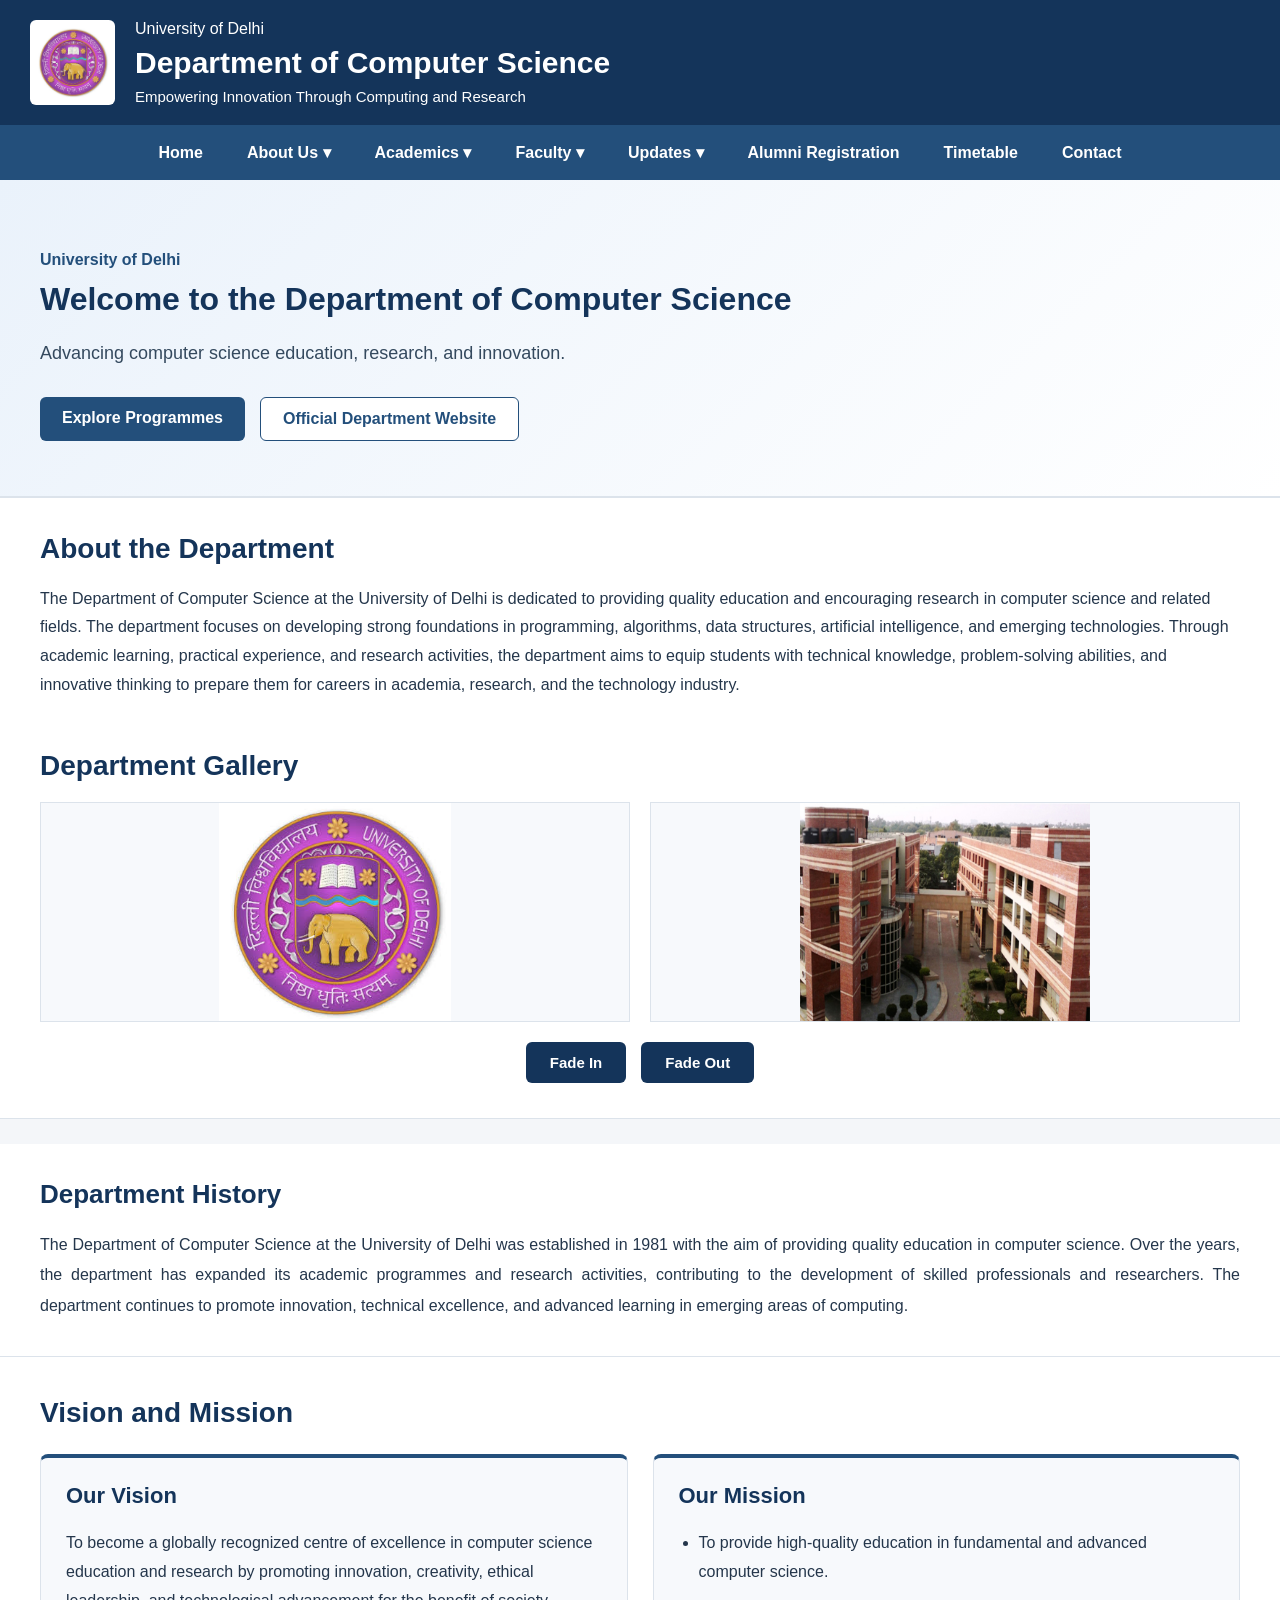
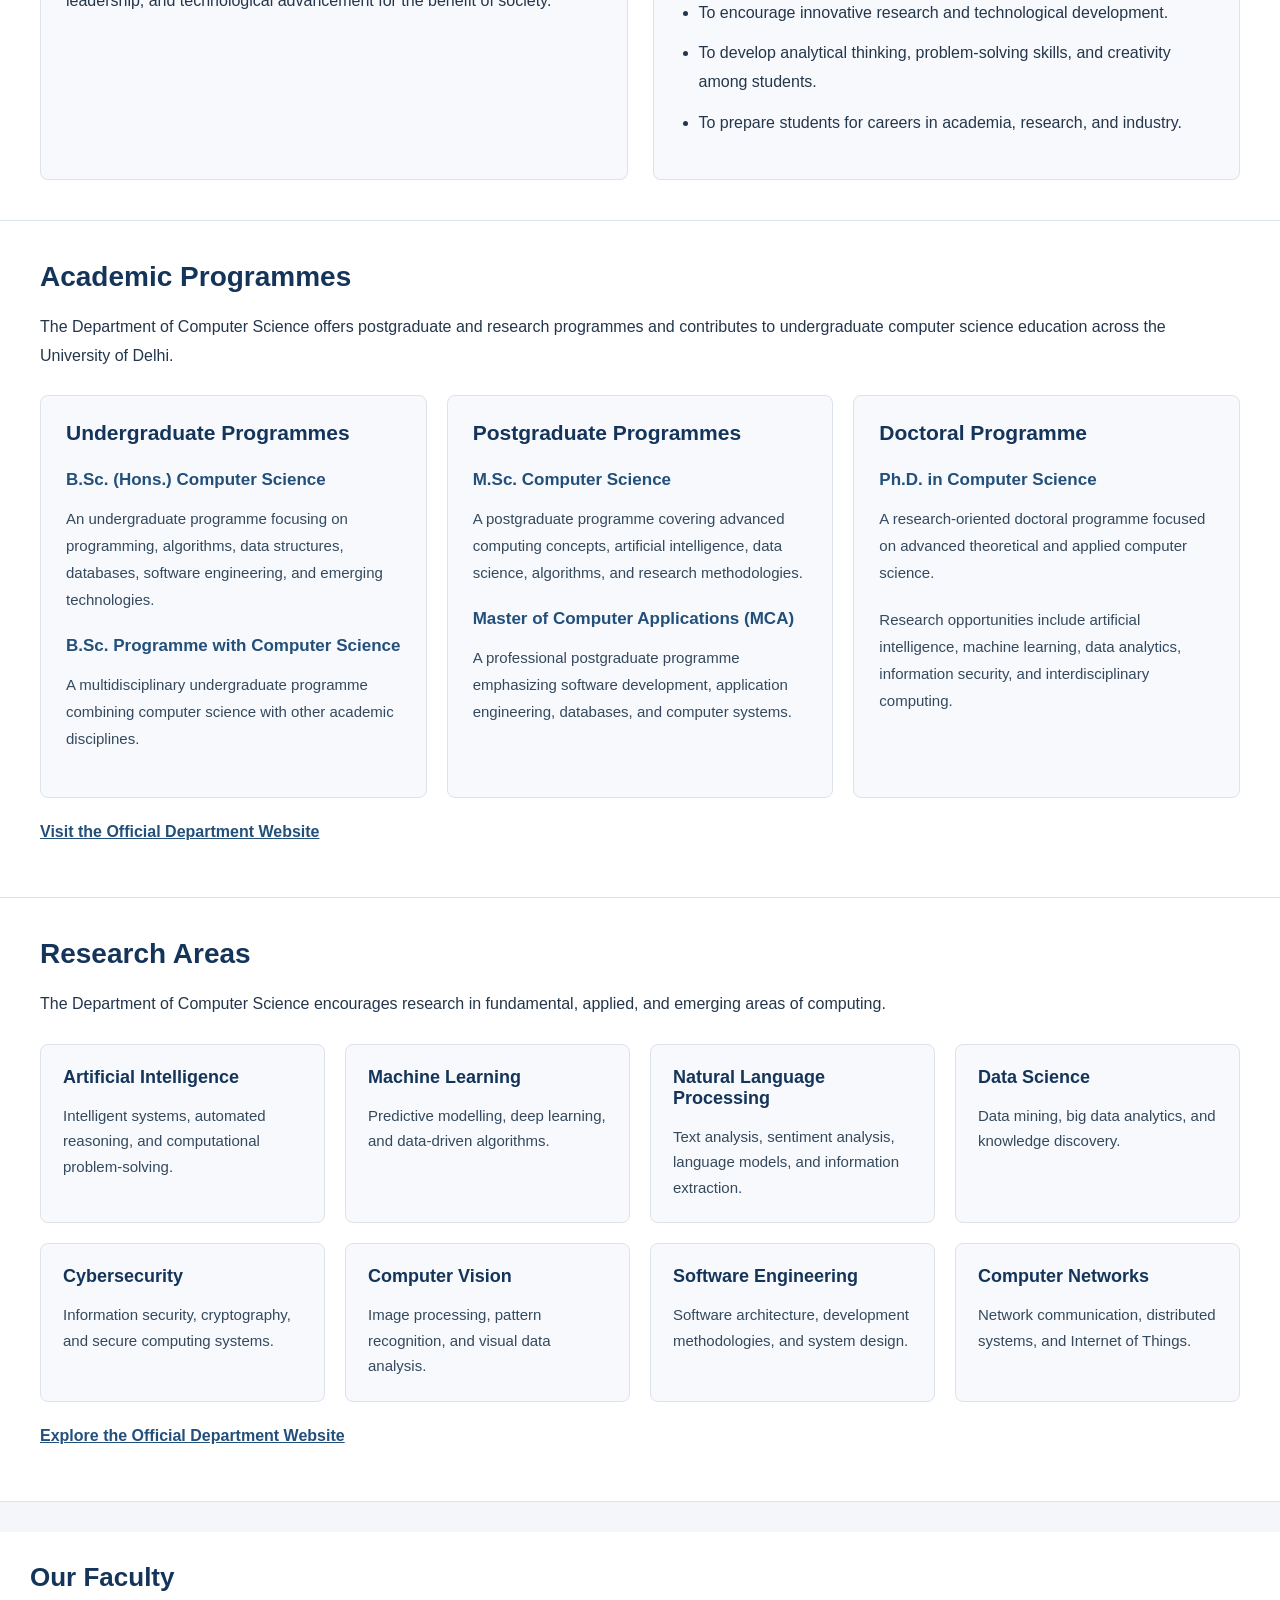
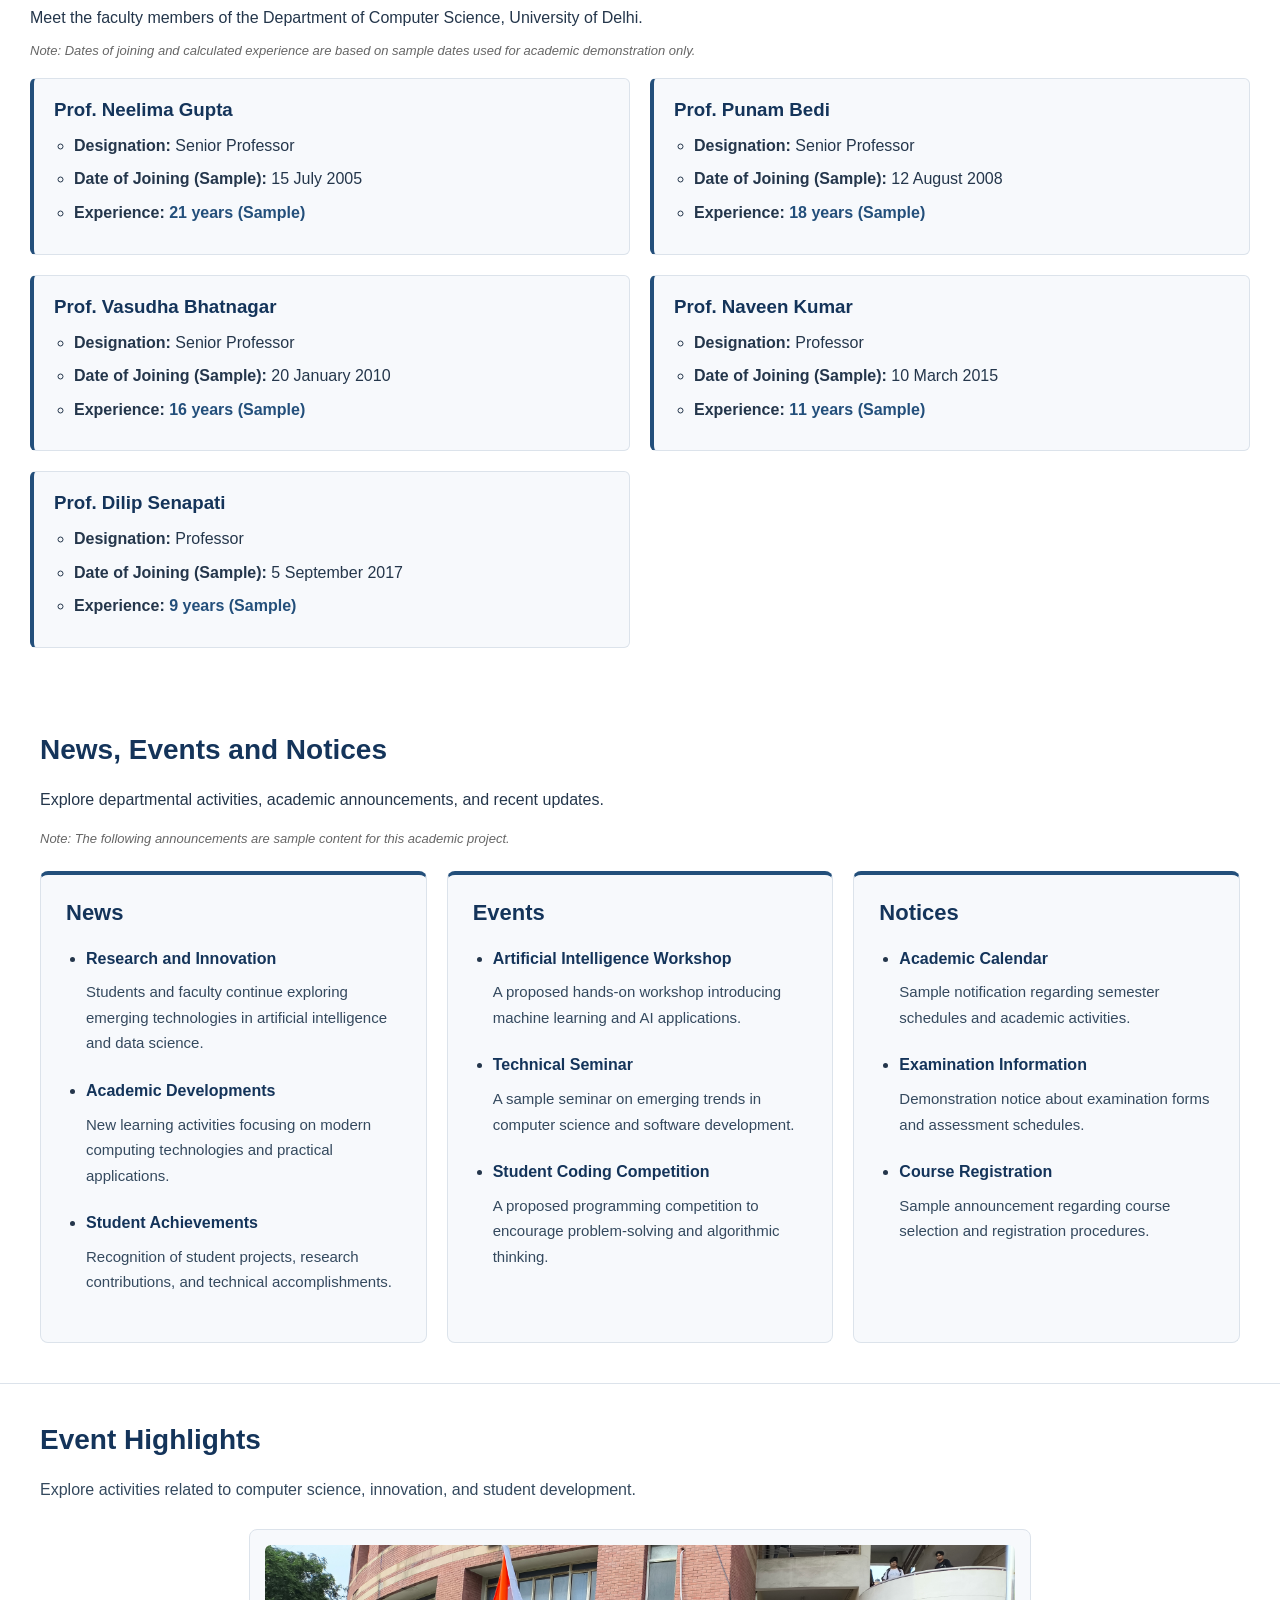
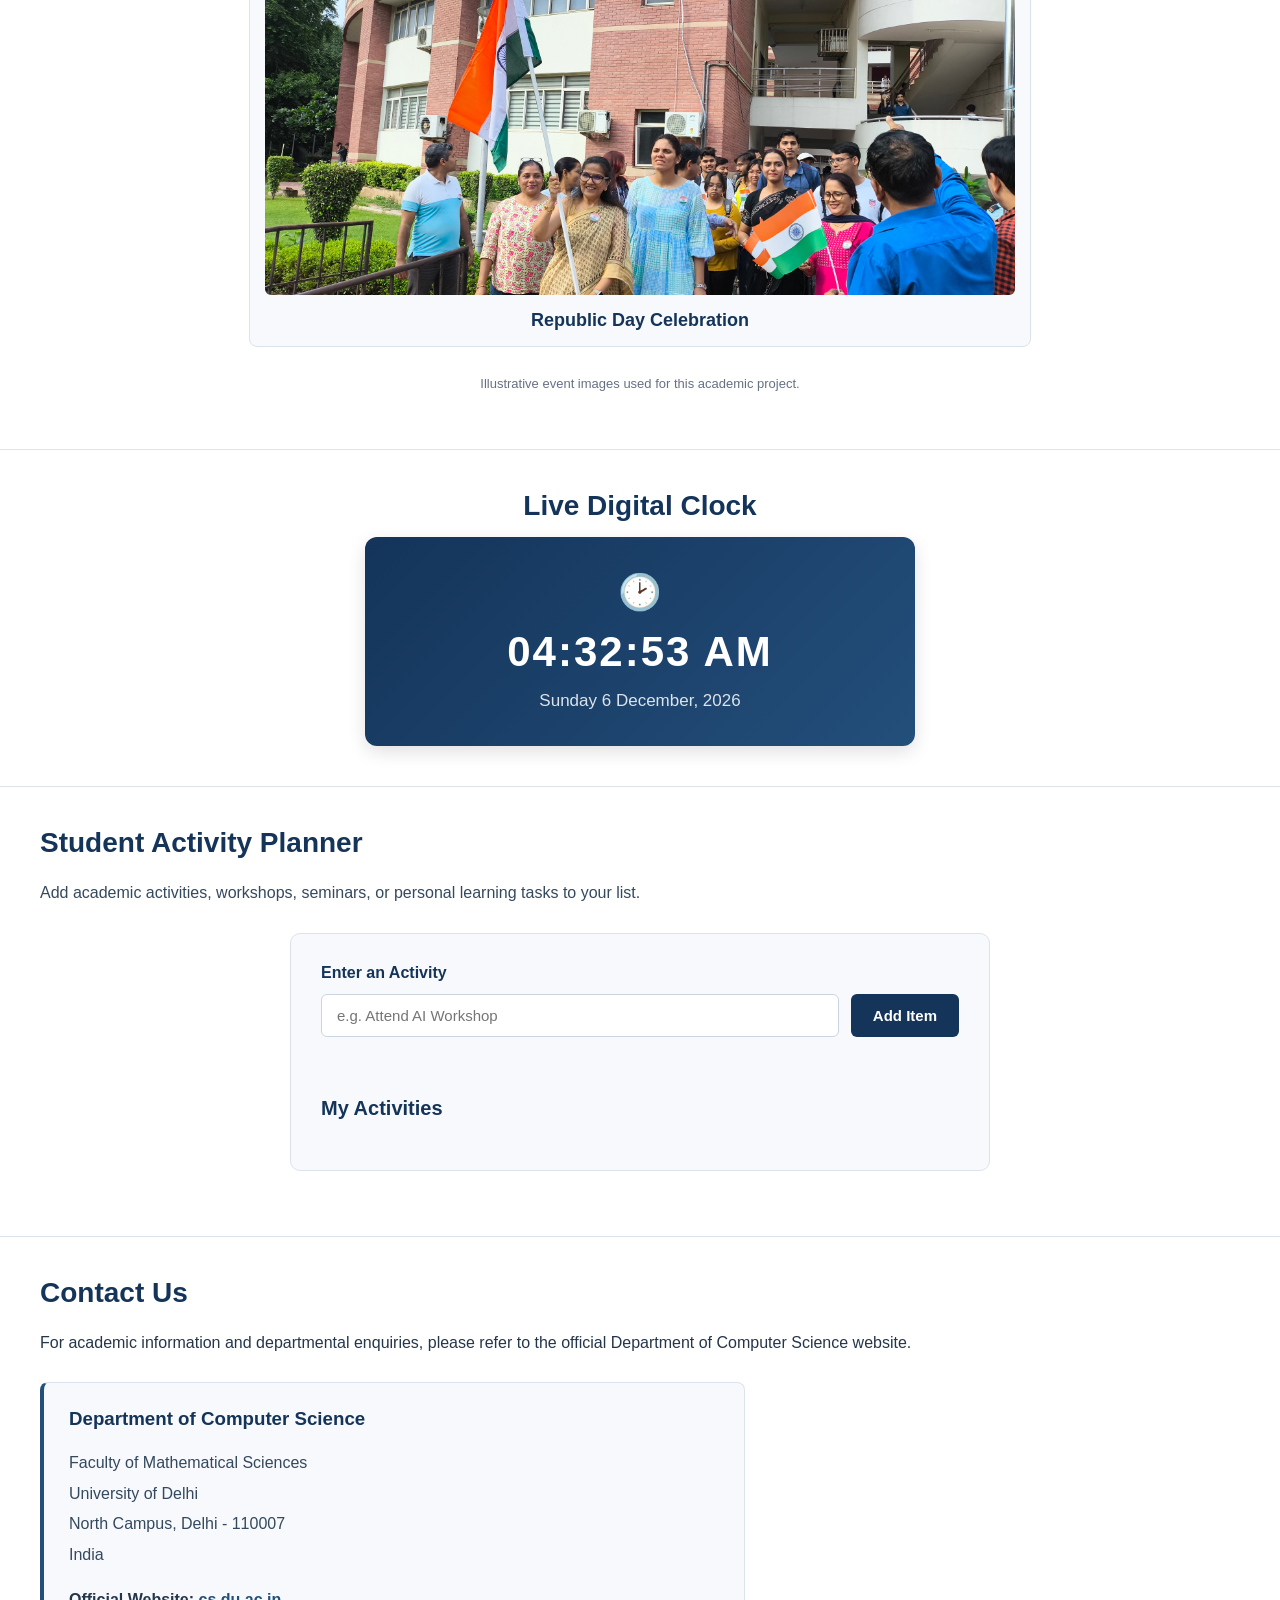
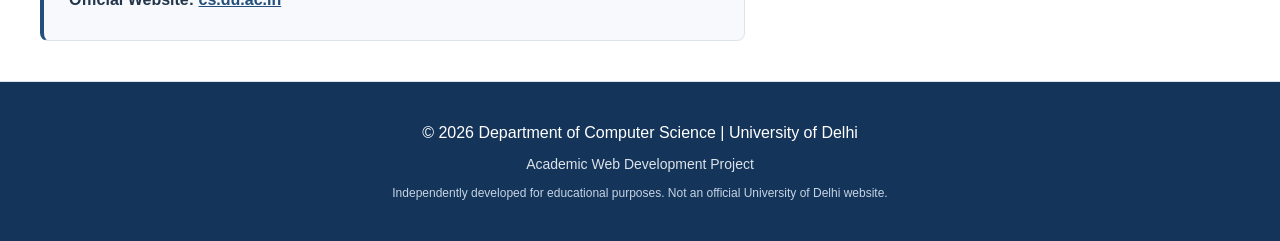
==== commit 4365e5fe: "Add W3C HTML and CSS validation evidence" ====
--- a/index.html
+++ b/index.html
@@ -14,7 +14,7 @@
   <header class="site-header">
     <div class="header-container">
 
-      <img src="images/University of Delhi logo.jpg" alt="University of Delhi Logo" class="du-logo">
+      <img src="images/university-of-delhi-logo.jpg" alt="University of Delhi Logo" class="du-logo">
 
       <div class="header-text">
         <p class="university-name">University of Delhi</p>
@@ -169,9 +169,9 @@
       <h2>Department Gallery</h2>
 
       <div class="image-container">
-        <img src="images/University of Delhi logo.jpg" alt="University of Delhi" class="gallery-fade-image">
-
-        <img src="images/Department of Computer Science.jpg" alt="Department of Computer Science"
+        <img src="images/university-of-delhi-logo.jpg" alt="University of Delhi" class="gallery-fade-image">
+
+        <img src="images/department-of-computer-science.jpg" alt="Department of Computer Science"
           class="gallery-fade-image">
       </div>
 
@@ -767,9 +767,9 @@
           &#128337;
         </div>
 
-        <time id="digital-clock" class="digital-clock">
+        <span id="digital-clock" class="digital-clock">
           --:--:-- --
-        </time>
+        </span>
 
         <p id="current-date" class="current-date">
           Loading date...
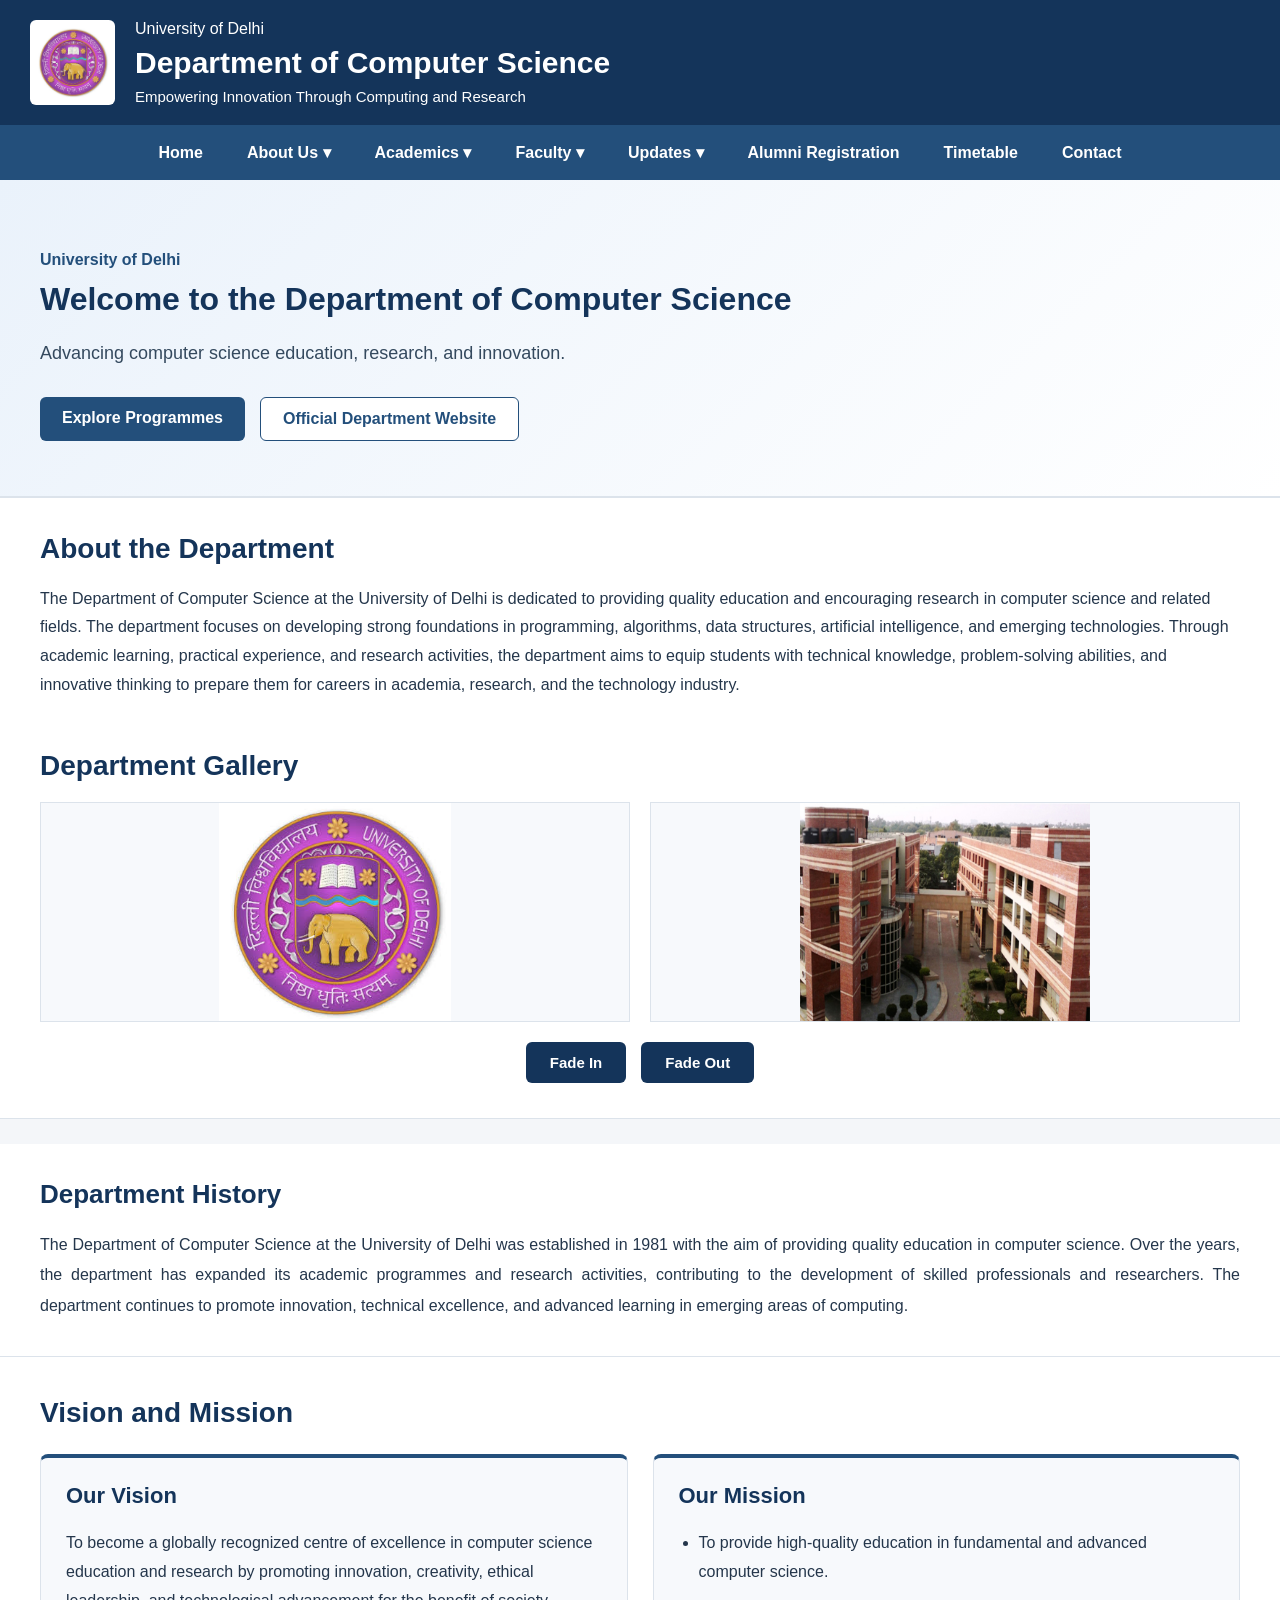
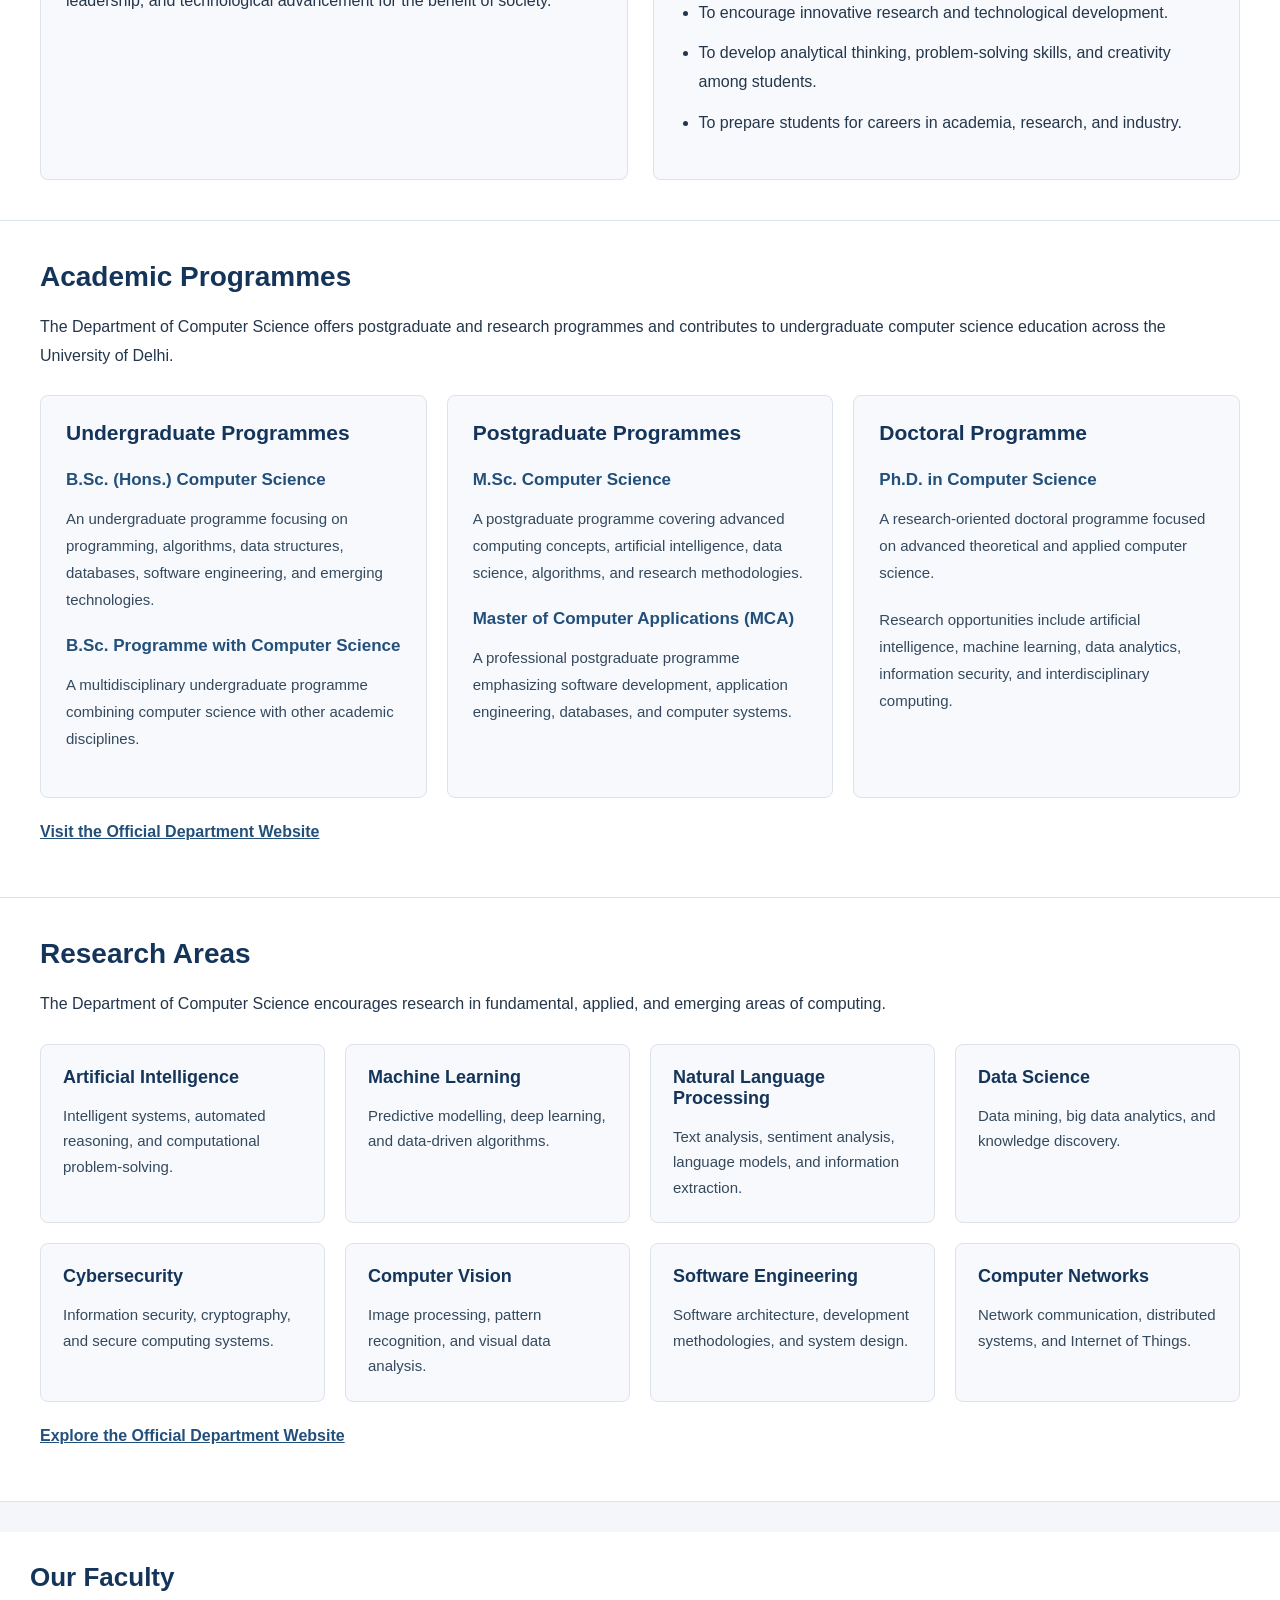
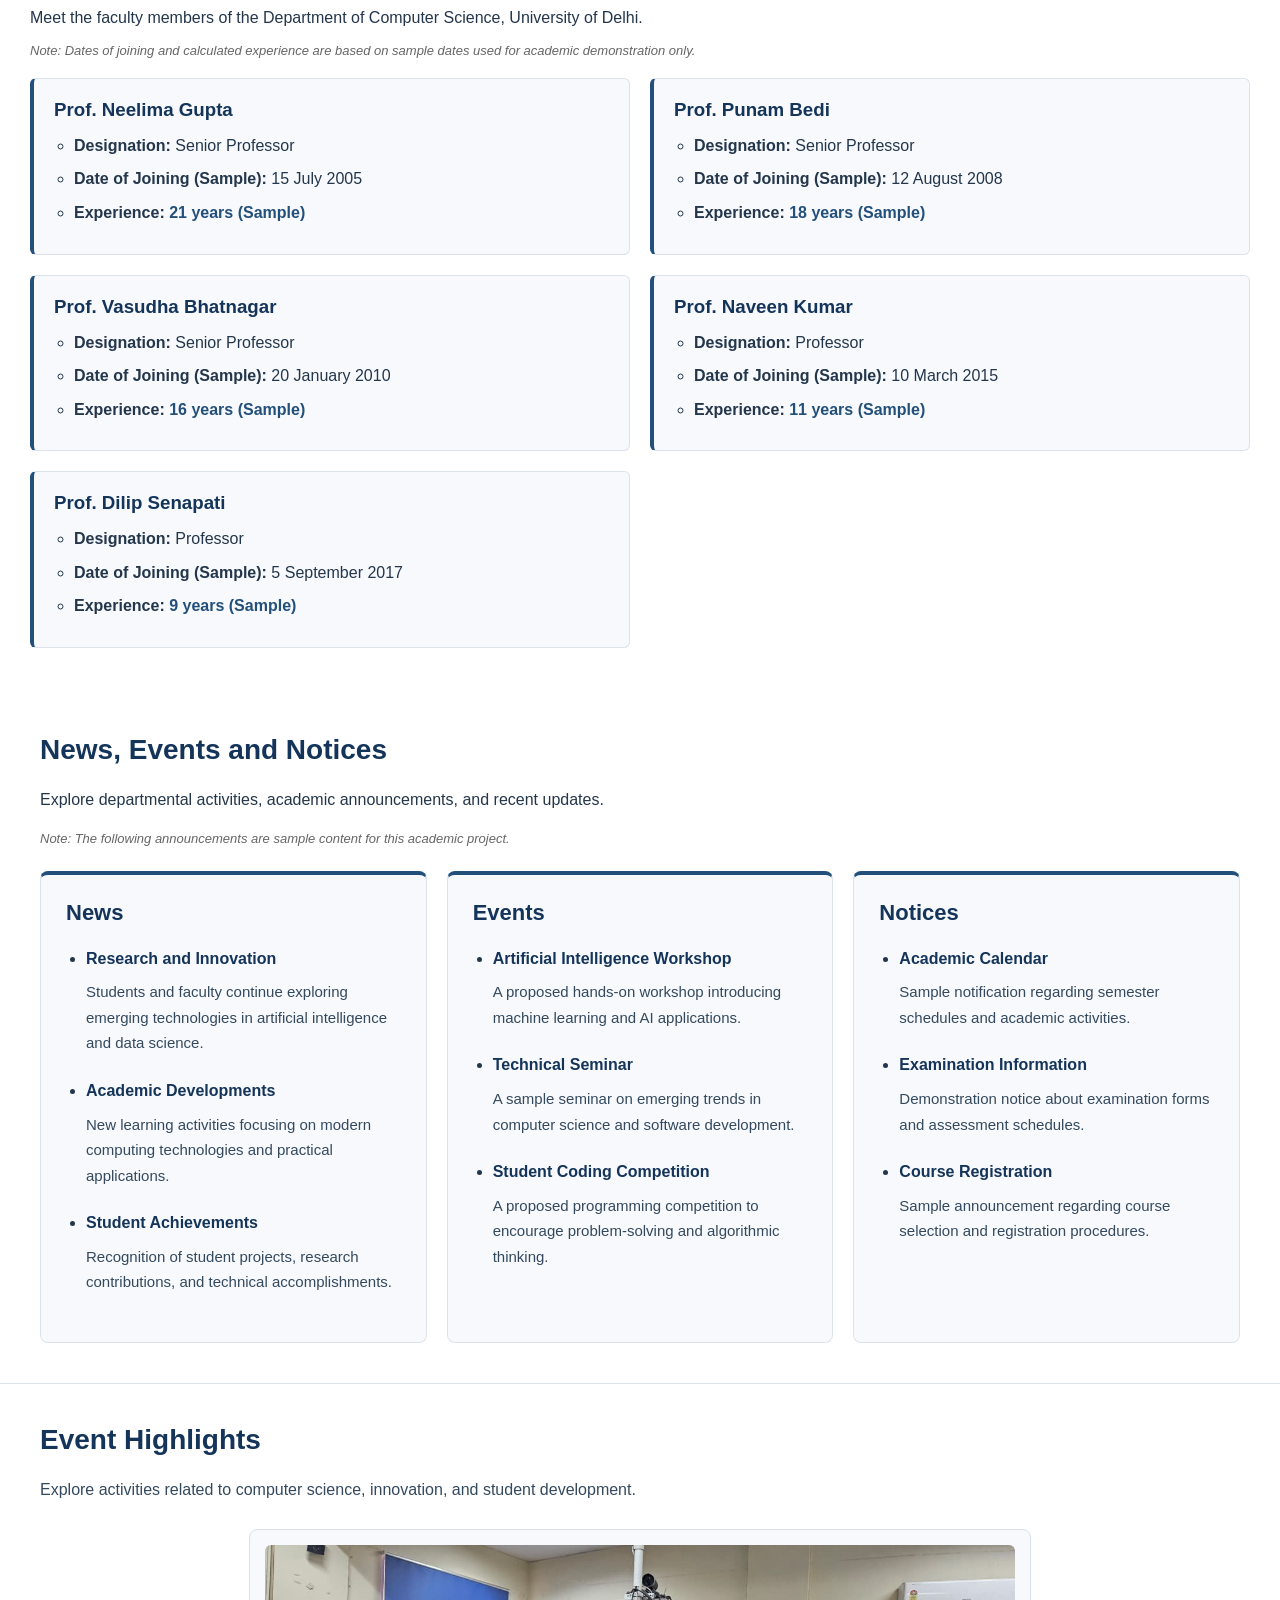
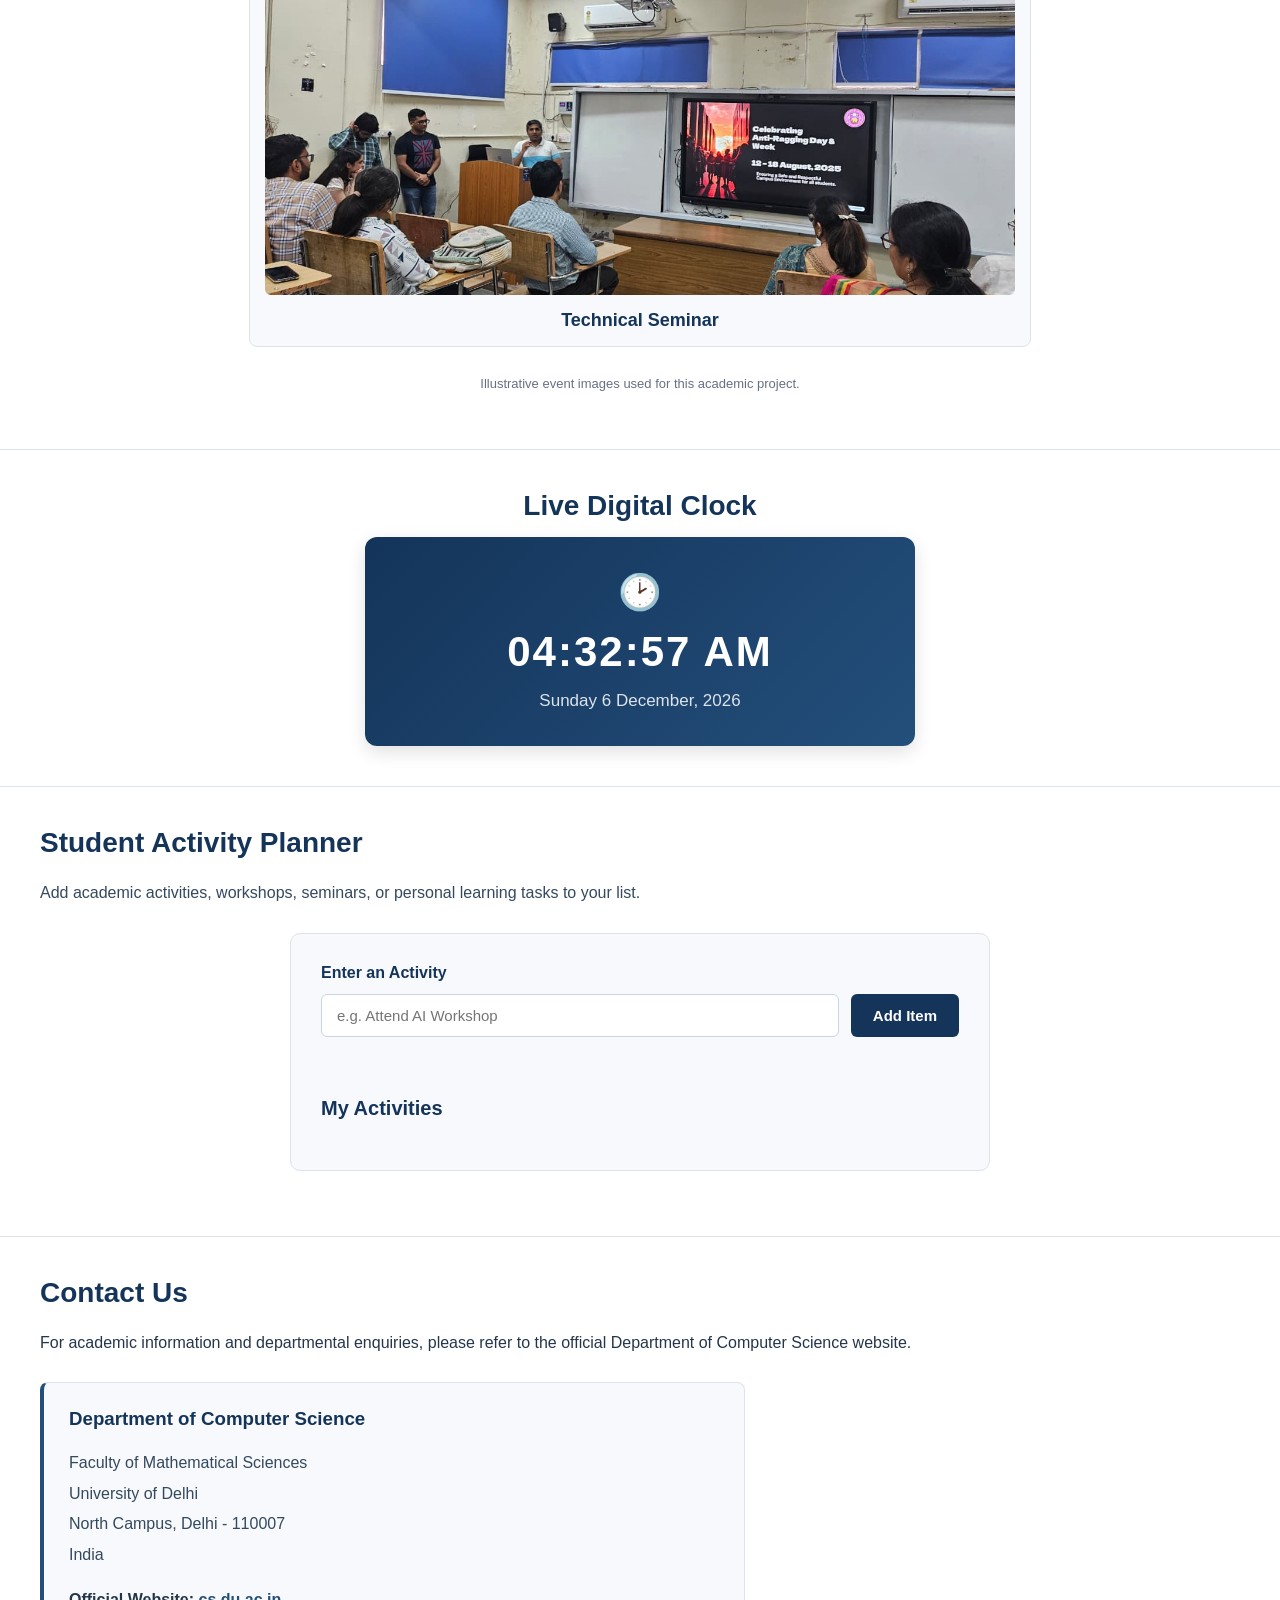
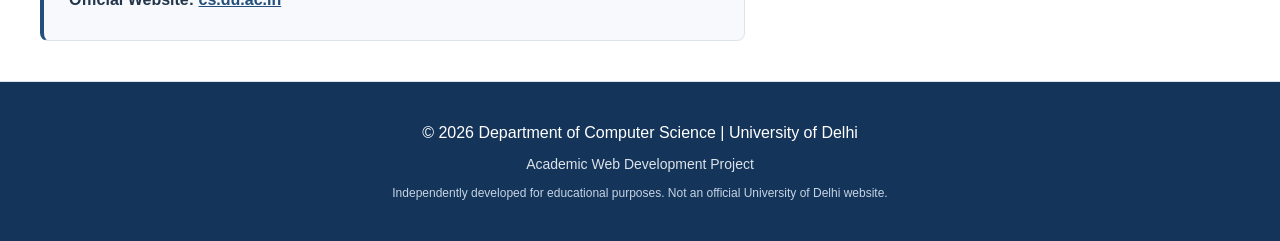
==== commit da9210a4: "Functional Testing Done" ====
--- a/index.html
+++ b/index.html
@@ -37,55 +37,56 @@
         <a href="#home">Home</a>
       </li>
 
-      <li class="dropdown">
-        <a href="#about">
-          About Us <span aria-hidden="true">▾</span>
-        </a>
-
-        <ul class="dropdown-menu">
-          <li>
-            <a href="#about">Department Overview</a>
-          </li>
-          <li>
-            <a href="#gallery">Department Gallery</a>
-          </li>
-        </ul>
-      </li>
-
-      <li class="dropdown">
-        <a href="#courses">
-          Academics <span aria-hidden="true">▾</span>
-        </a>
-
-        <ul class="dropdown-menu">
-          <li><a href="#courses">Programmes</a></li>
-          <li><a href="#courses">Curriculum</a></li>
-        </ul>
-      </li>
-
-      <li class="dropdown">
-        <a href="#faculty">
-          Faculty <span aria-hidden="true">▾</span>
-        </a>
-
-        <ul class="dropdown-menu">
-          <li><a href="#faculty">Faculty Members</a></li>
-          <li><a href="#faculty">Faculty Details</a></li>
-        </ul>
-      </li>
-
-
-      <li class="dropdown">
-        <a href="#updates">
-          Updates <span aria-hidden="true">▾</span>
-        </a>
-
-        <ul class="dropdown-menu">
-          <li><a href="#news">News</a></li>
-          <li><a href="#events">Events</a></li>
-          <li><a href="#notices">Notices</a></li>
-        </ul>
-      </li>
+      
+<!-- About Us Dropdown -->
+<li class="dropdown">
+  <button type="button" class="dropdown-toggle" aria-expanded="false">
+    About Us <span aria-hidden="true">▾</span>
+  </button>
+
+  <ul class="dropdown-menu">
+    <li><a href="#about">Department Overview</a></li>
+    <li><a href="#gallery">Department Gallery</a></li>
+  </ul>
+</li>
+
+<!-- Academics Dropdown -->
+<li class="dropdown">
+  <button type="button" class="dropdown-toggle" aria-expanded="false">
+    Academics <span aria-hidden="true">▾</span>
+  </button>
+
+  <ul class="dropdown-menu">
+    <li><a href="#courses">Programmes</a></li>
+    <li><a href="#courses">Curriculum</a></li>
+  </ul>
+</li>
+
+<!-- Faculty Dropdown -->
+<li class="dropdown">
+  <button type="button" class="dropdown-toggle" aria-expanded="false">
+    Faculty <span aria-hidden="true">▾</span>
+  </button>
+
+  <ul class="dropdown-menu">
+    <li><a href="#faculty">Faculty Members</a></li>
+    <li><a href="#faculty">Faculty Details</a></li>
+  </ul>
+</li>
+
+<!-- Updates Dropdown -->
+<li class="dropdown">
+  <button type="button" class="dropdown-toggle" aria-expanded="false">
+    Updates <span aria-hidden="true">▾</span>
+  </button>
+
+  <ul class="dropdown-menu">
+    <li><a href="#news">News</a></li>
+    <li><a href="#events">Events</a></li>
+    <li><a href="#notices">Notices</a></li>
+  </ul>
+</li>
+
 
 
       <li>
--- a/style.css
+++ b/style.css
@@ -1600,4 +1600,47 @@
 
 .gallery-fade-controls button:hover {
   background-color: #234f7b;
+}
+
+
+/* Clickable Dropdown Buttons */
+
+.dropdown-toggle {
+  display: block;
+  padding: 18px 22px;
+  border: 0;
+  background: transparent;
+  color: white;
+  font: inherit;
+  font-size: 16px;
+  font-weight: 600;
+  cursor: pointer;
+}
+
+.dropdown-toggle:hover,
+.dropdown-toggle:focus-visible {
+  background-color: #14345a;
+}
+
+/* Show dropdown when clicked */
+
+.dropdown.is-open > .dropdown-menu {
+  display: block;
+}
+
+/* Mobile dropdown button styling */
+
+@media (max-width: 600px) {
+  .dropdown-toggle {
+    padding: 12px 14px;
+    font-size: 14px;
+  }
+}
+
+/* Show navigation dropdown on hover or focus */
+
+.dropdown:hover > .dropdown-menu,
+.dropdown:focus-within > .dropdown-menu,
+.dropdown.is-open > .dropdown-menu {
+  display: block;
 }
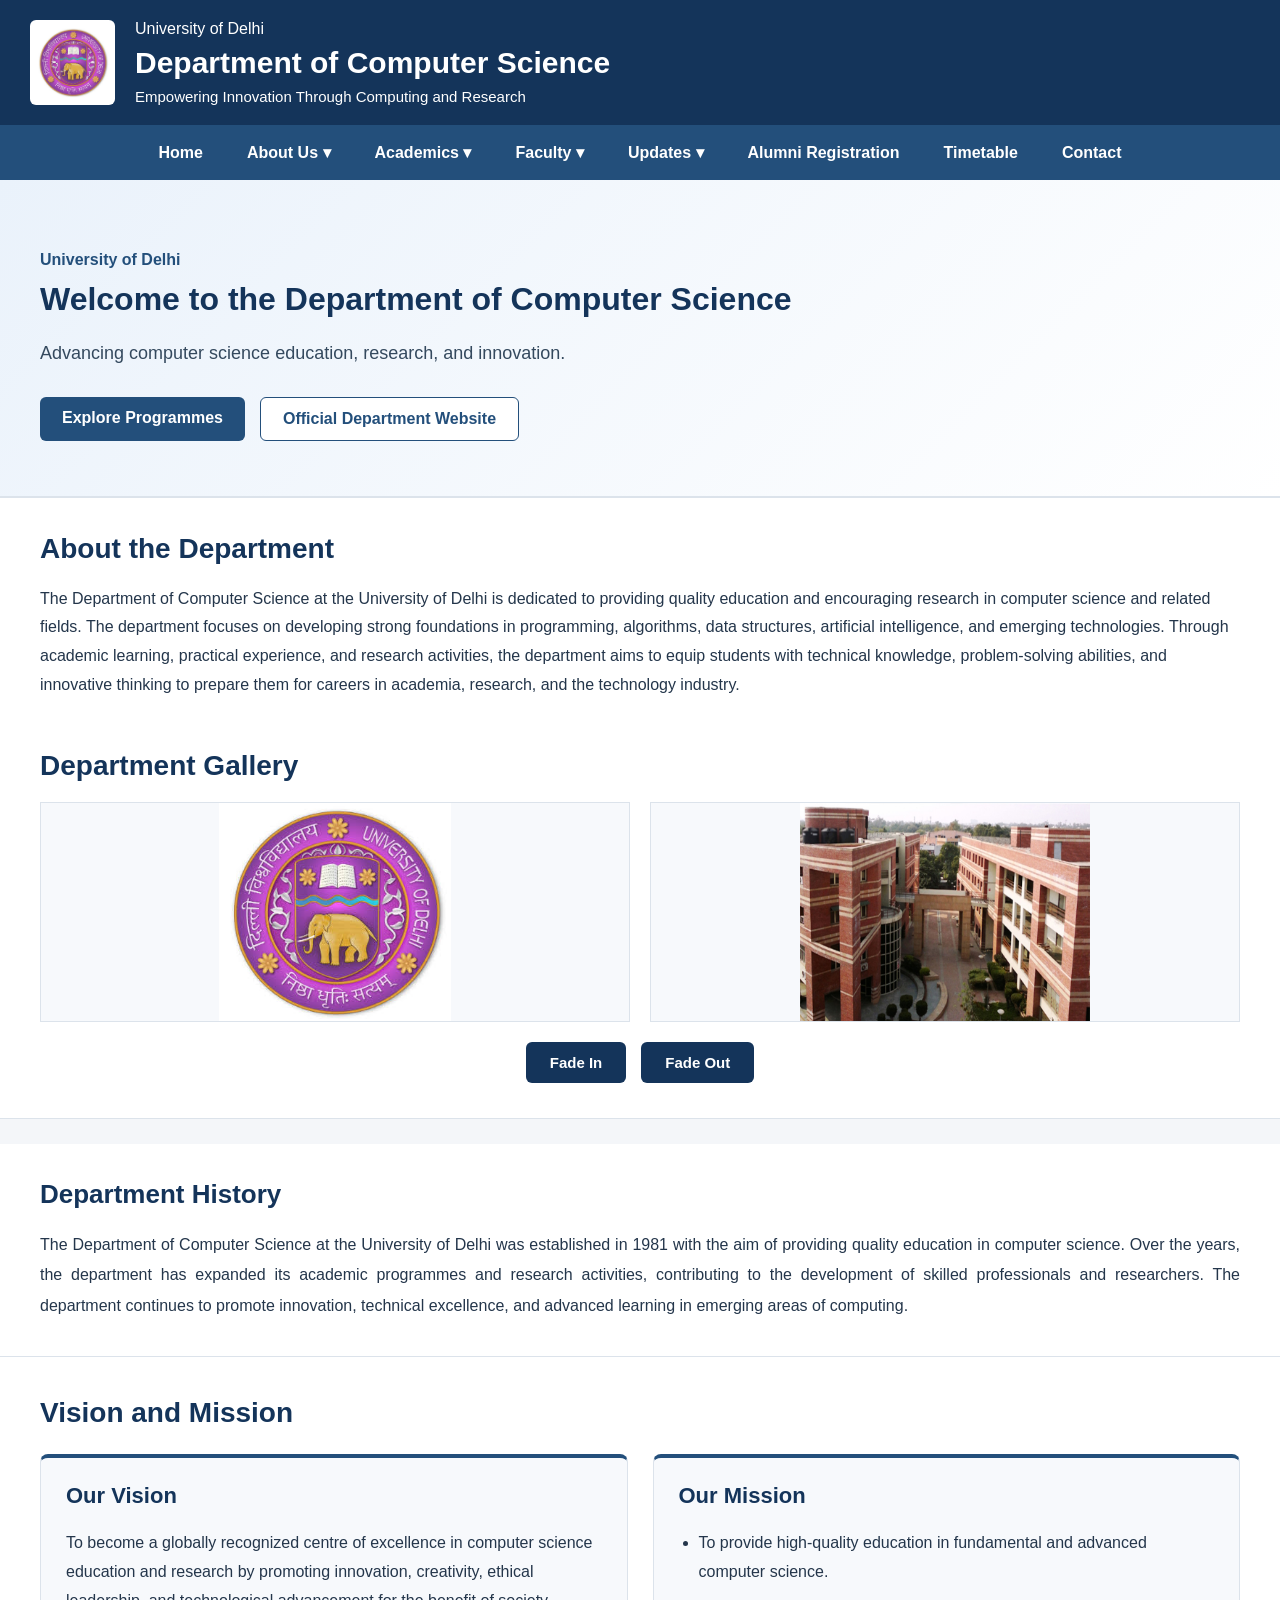
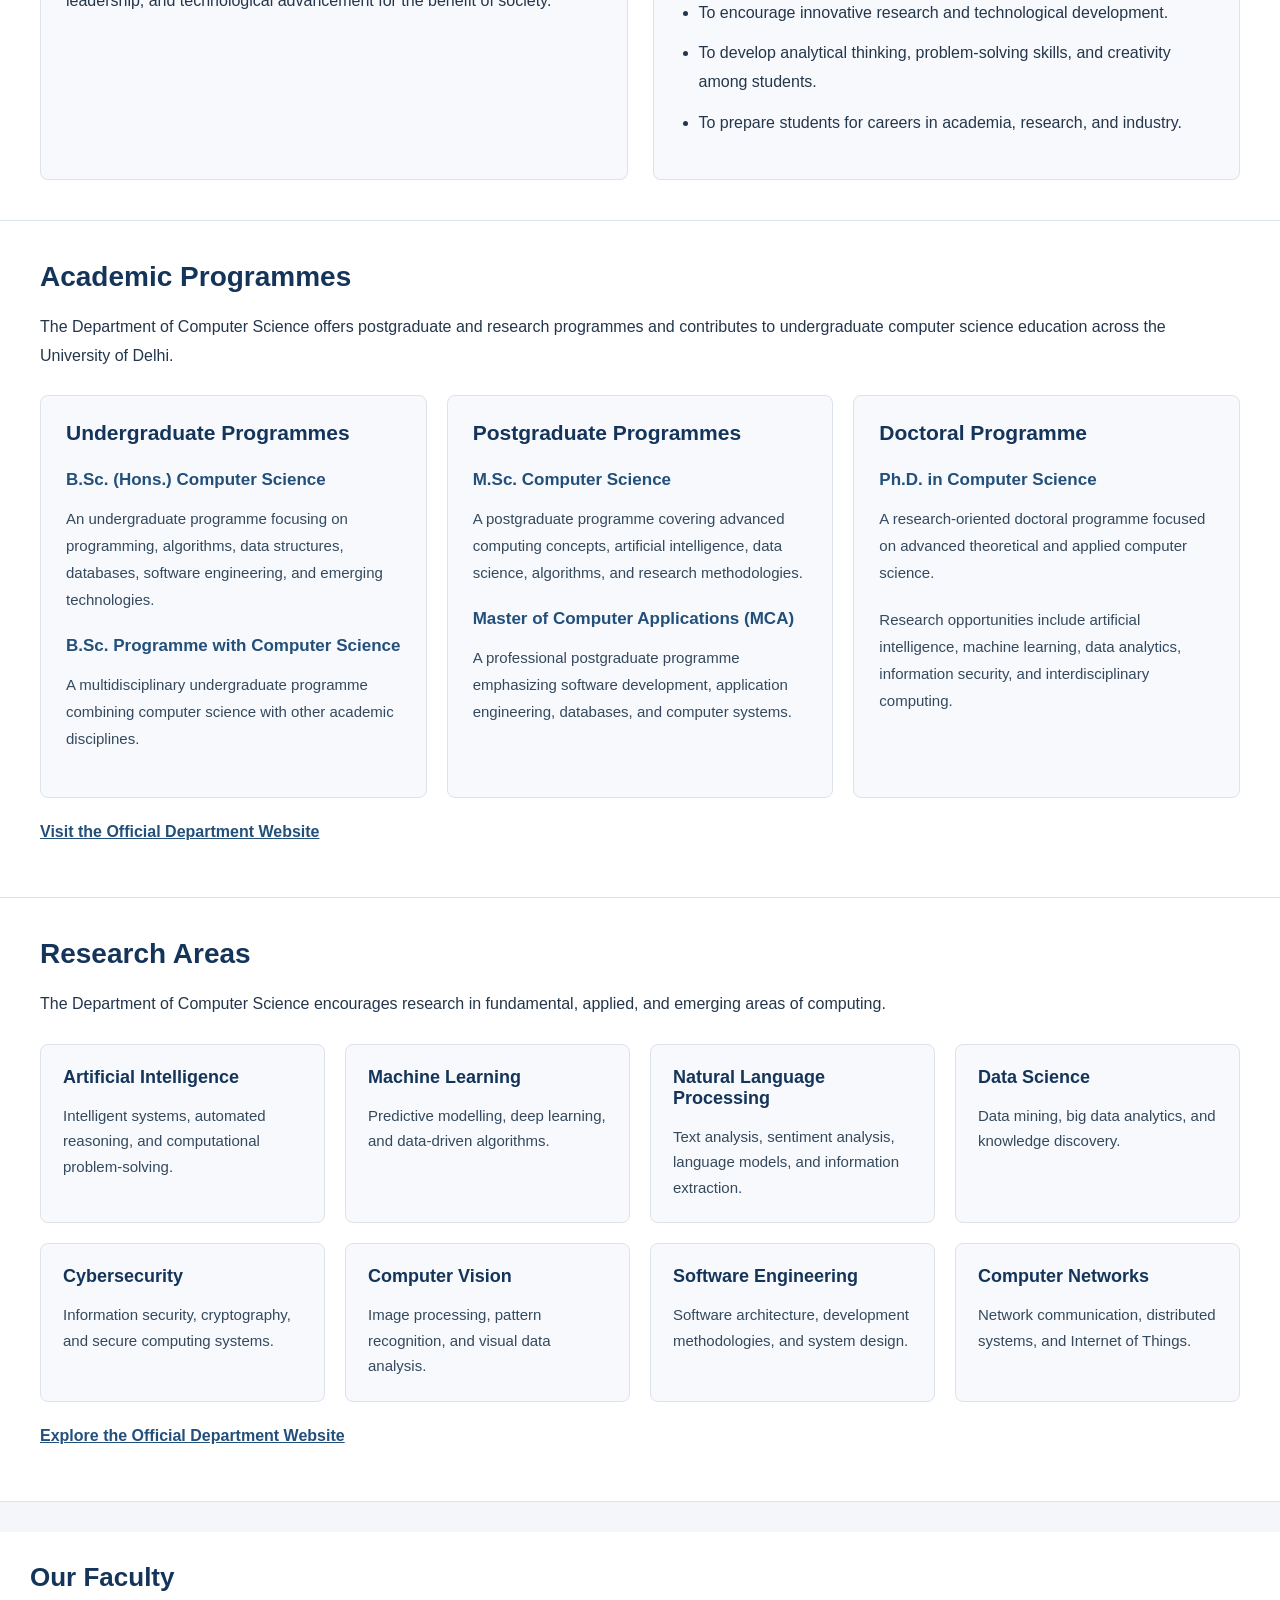
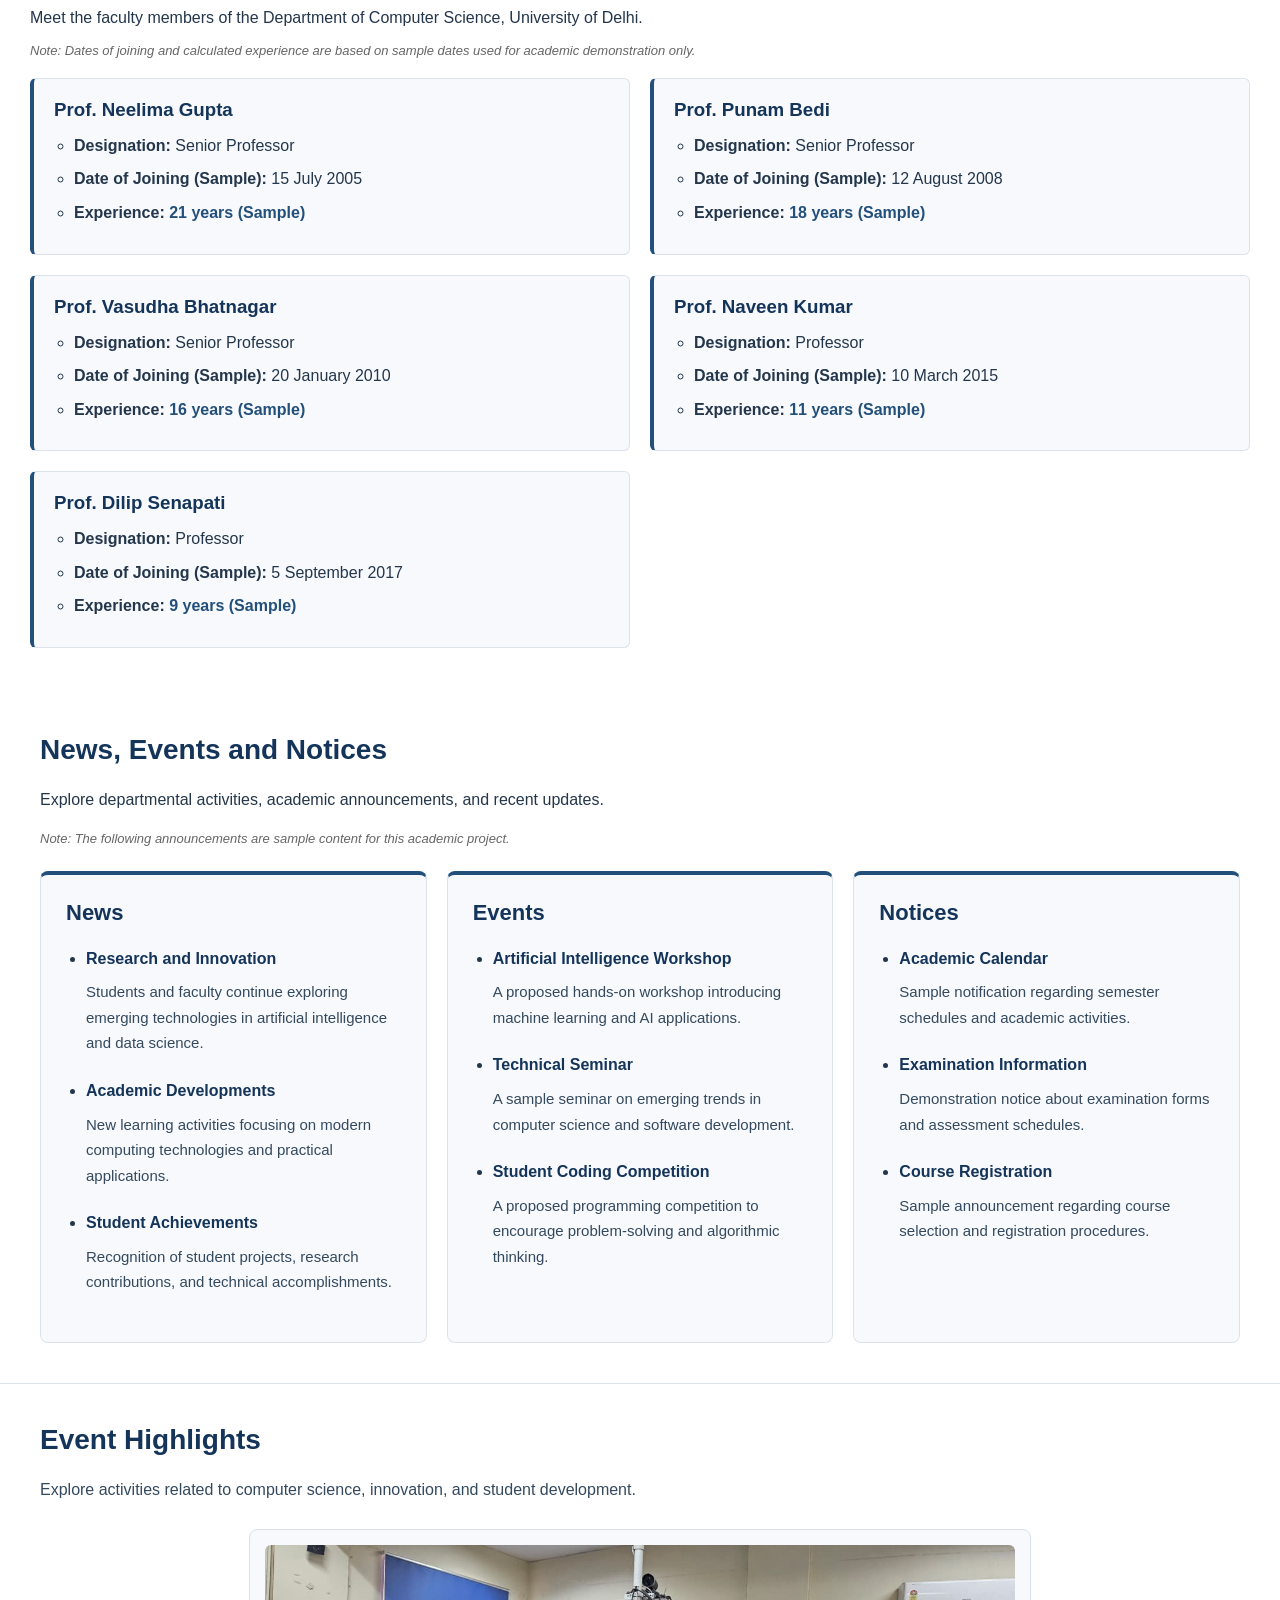
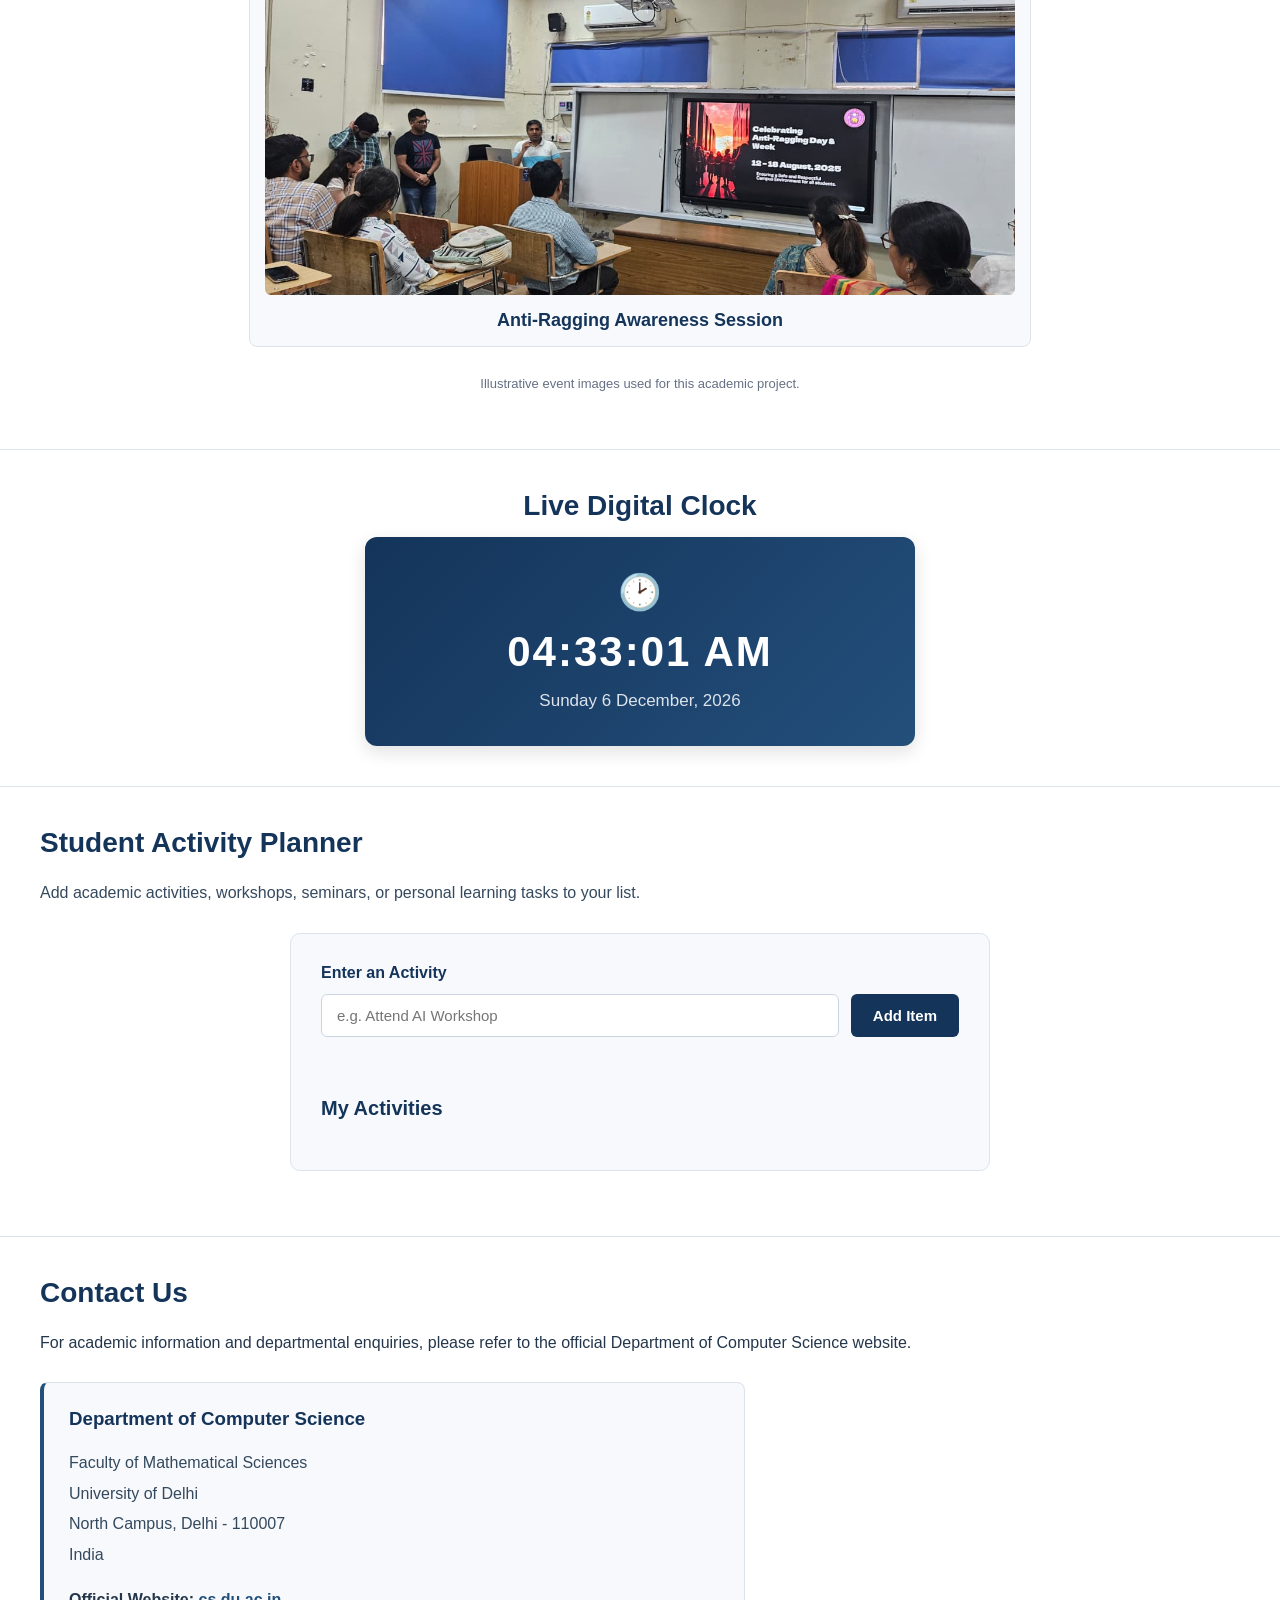
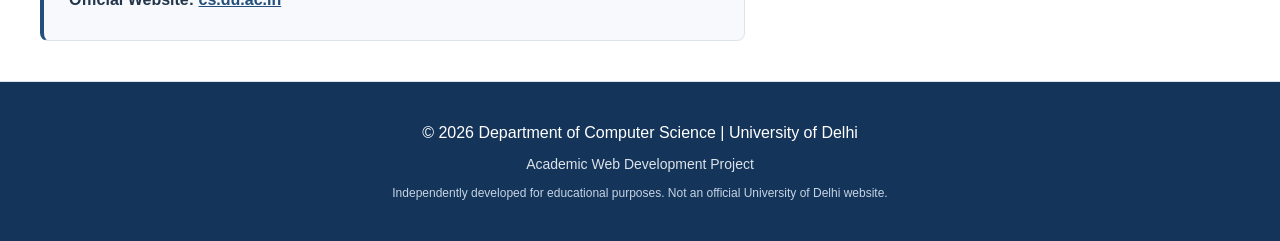
==== commit a2cd6a24: "Initial testing done for assignment" ====
--- a/index.html
+++ b/index.html
@@ -37,68 +37,63 @@
         <a href="#home">Home</a>
       </li>
 
-      
-<!-- About Us Dropdown -->
-<li class="dropdown">
-  <button type="button" class="dropdown-toggle" aria-expanded="false">
-    About Us <span aria-hidden="true">▾</span>
-  </button>
-
-  <ul class="dropdown-menu">
-    <li><a href="#about">Department Overview</a></li>
-    <li><a href="#gallery">Department Gallery</a></li>
-  </ul>
-</li>
-
-<!-- Academics Dropdown -->
-<li class="dropdown">
-  <button type="button" class="dropdown-toggle" aria-expanded="false">
-    Academics <span aria-hidden="true">▾</span>
-  </button>
-
-  <ul class="dropdown-menu">
-    <li><a href="#courses">Programmes</a></li>
-    <li><a href="#courses">Curriculum</a></li>
-  </ul>
-</li>
-
-<!-- Faculty Dropdown -->
-<li class="dropdown">
-  <button type="button" class="dropdown-toggle" aria-expanded="false">
-    Faculty <span aria-hidden="true">▾</span>
-  </button>
-
-  <ul class="dropdown-menu">
-    <li><a href="#faculty">Faculty Members</a></li>
-    <li><a href="#faculty">Faculty Details</a></li>
-  </ul>
-</li>
-
-<!-- Updates Dropdown -->
-<li class="dropdown">
-  <button type="button" class="dropdown-toggle" aria-expanded="false">
-    Updates <span aria-hidden="true">▾</span>
-  </button>
-
-  <ul class="dropdown-menu">
-    <li><a href="#news">News</a></li>
-    <li><a href="#events">Events</a></li>
-    <li><a href="#notices">Notices</a></li>
-  </ul>
-</li>
-
-
+
+      <!-- About Us Dropdown -->
+      <li class="dropdown">
+        <button type="button" class="dropdown-toggle" aria-expanded="false">
+          About Us <span aria-hidden="true">▾</span>
+        </button>
+
+        <ul class="dropdown-menu">
+          <li><a href="#about">Department Overview</a></li>
+          <li><a href="#gallery">Department Gallery</a></li>
+        </ul>
+      </li>
+
+      <!-- Academics Dropdown -->
+      <li class="dropdown">
+        <button type="button" class="dropdown-toggle" aria-expanded="false">
+          Academics <span aria-hidden="true">▾</span>
+        </button>
+
+        <ul class="dropdown-menu">
+          <li><a href="#courses">Programmes</a></li>
+          <li><a href="#courses">Curriculum</a></li>
+        </ul>
+      </li>
+
+      <!-- Faculty Dropdown -->
+      <li class="dropdown">
+        <button type="button" class="dropdown-toggle" aria-expanded="false">
+          Faculty <span aria-hidden="true">▾</span>
+        </button>
+
+        <ul class="dropdown-menu">
+          <li><a href="#faculty">Faculty Members</a></li>
+          <li><a href="#faculty">Faculty Details</a></li>
+        </ul>
+      </li>
+
+      <!-- Updates Dropdown -->
+      <li class="dropdown">
+        <button type="button" class="dropdown-toggle" aria-expanded="false">
+          Updates <span aria-hidden="true">▾</span>
+        </button>
+
+        <ul class="dropdown-menu">
+          <li><a href="#news">News</a></li>
+          <li><a href="#events">Events</a></li>
+          <li><a href="#notices">Notices</a></li>
+        </ul>
+      </li>
 
       <li>
         <a href="alumni.html">Alumni Registration</a>
       </li>
 
-
       <li>
         <a href="timetable.html">Timetable</a>
       </li>
-
-
 
       <li>
         <a href="#contact">Contact</a>
@@ -107,7 +102,6 @@
   </nav>
 
 
-
   <main>
 
     <!-- Welcome Section -->
@@ -140,8 +134,6 @@
       </div>
 
     </section>
-
-
 
     <section id="about" class="about-section">
       <h2>About the Department</h2>
@@ -457,9 +449,6 @@
     </section>
 
 
-
-
-
     <!-- Faculty Section -->
 
     <section id="faculty" class="faculty-section">
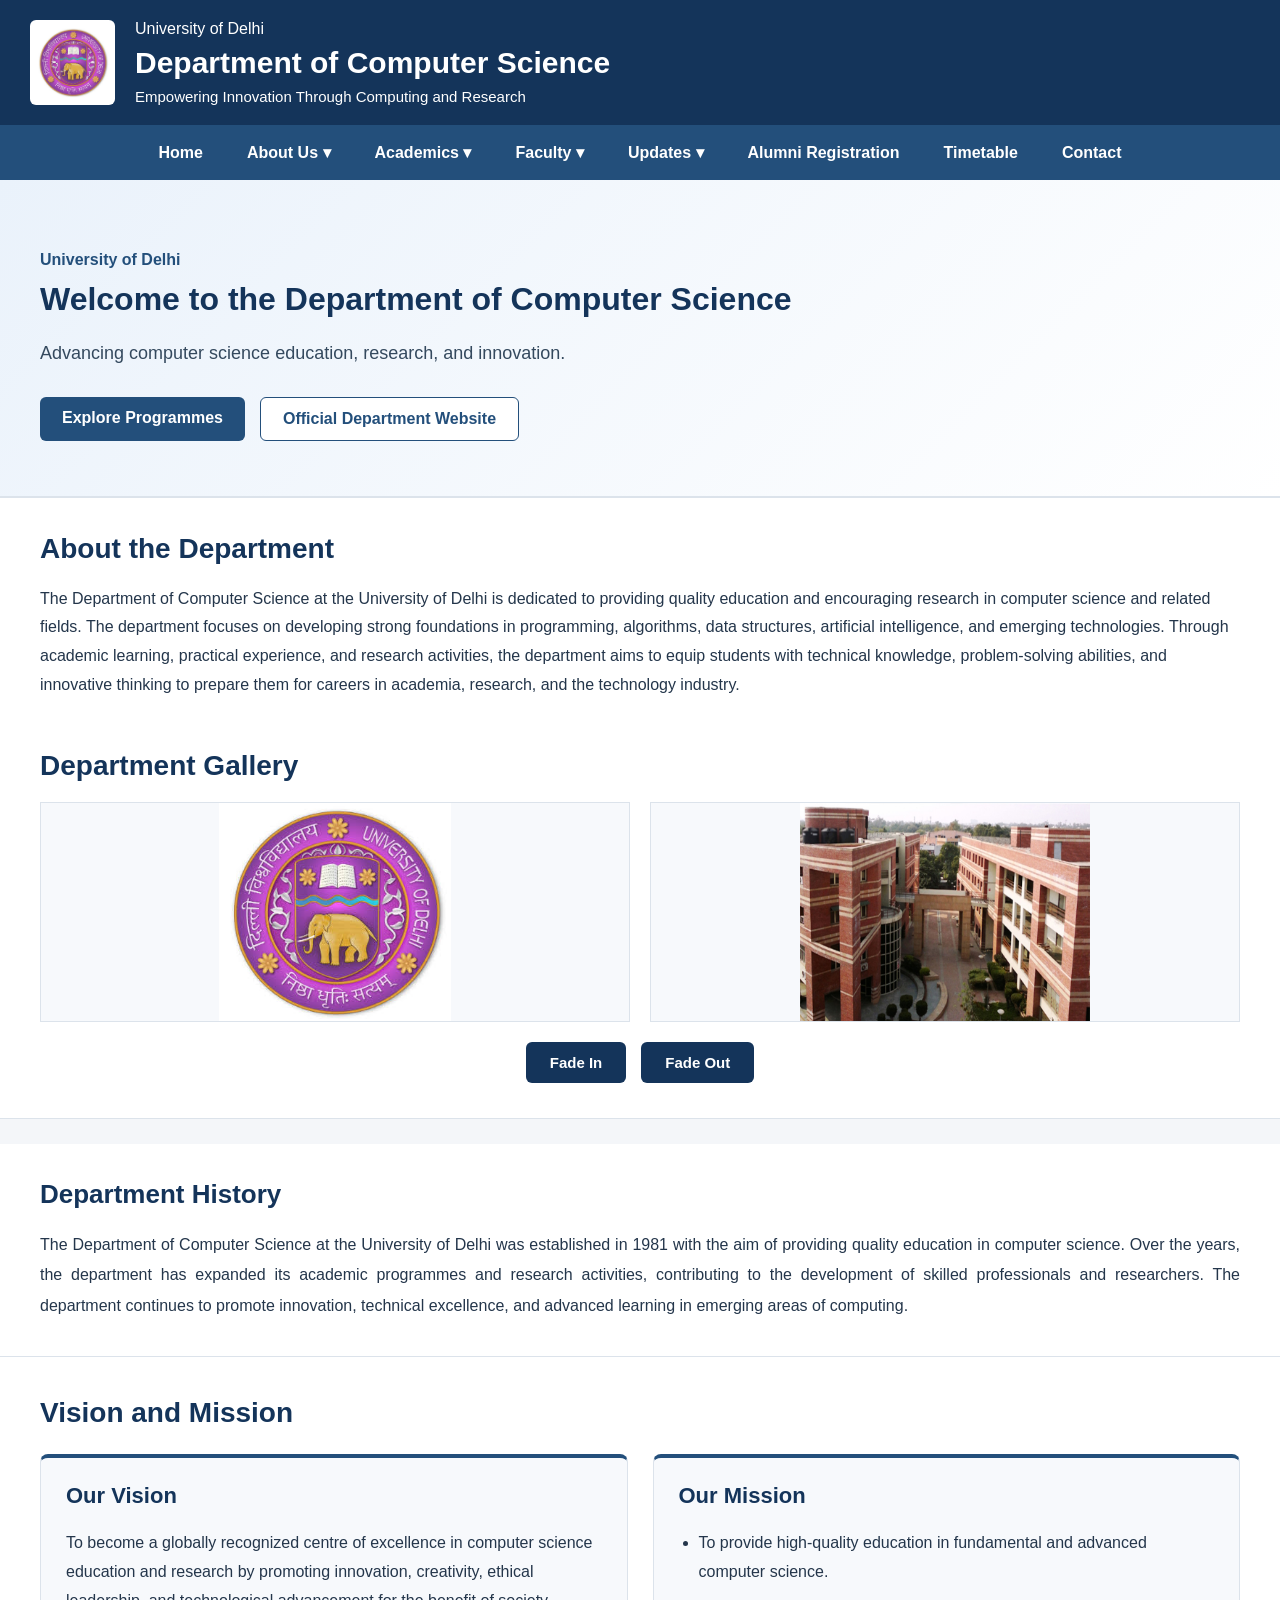
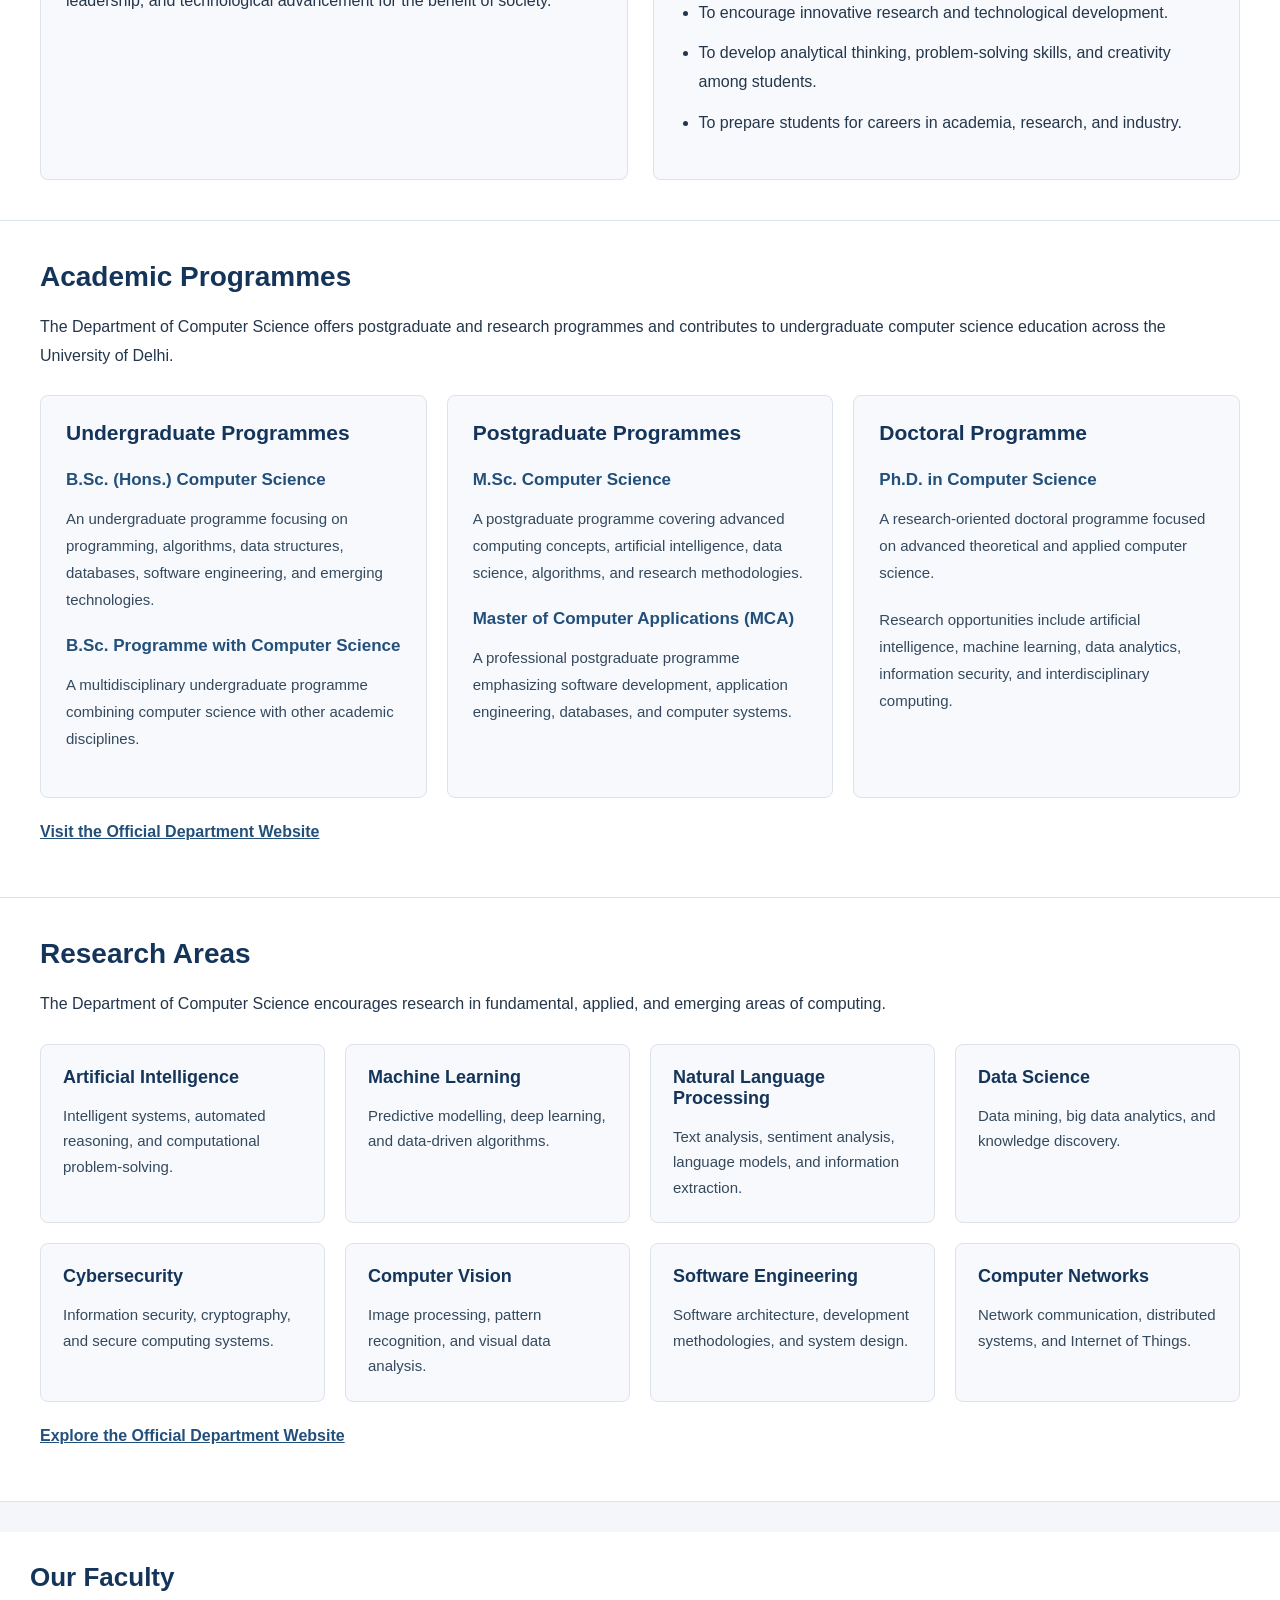
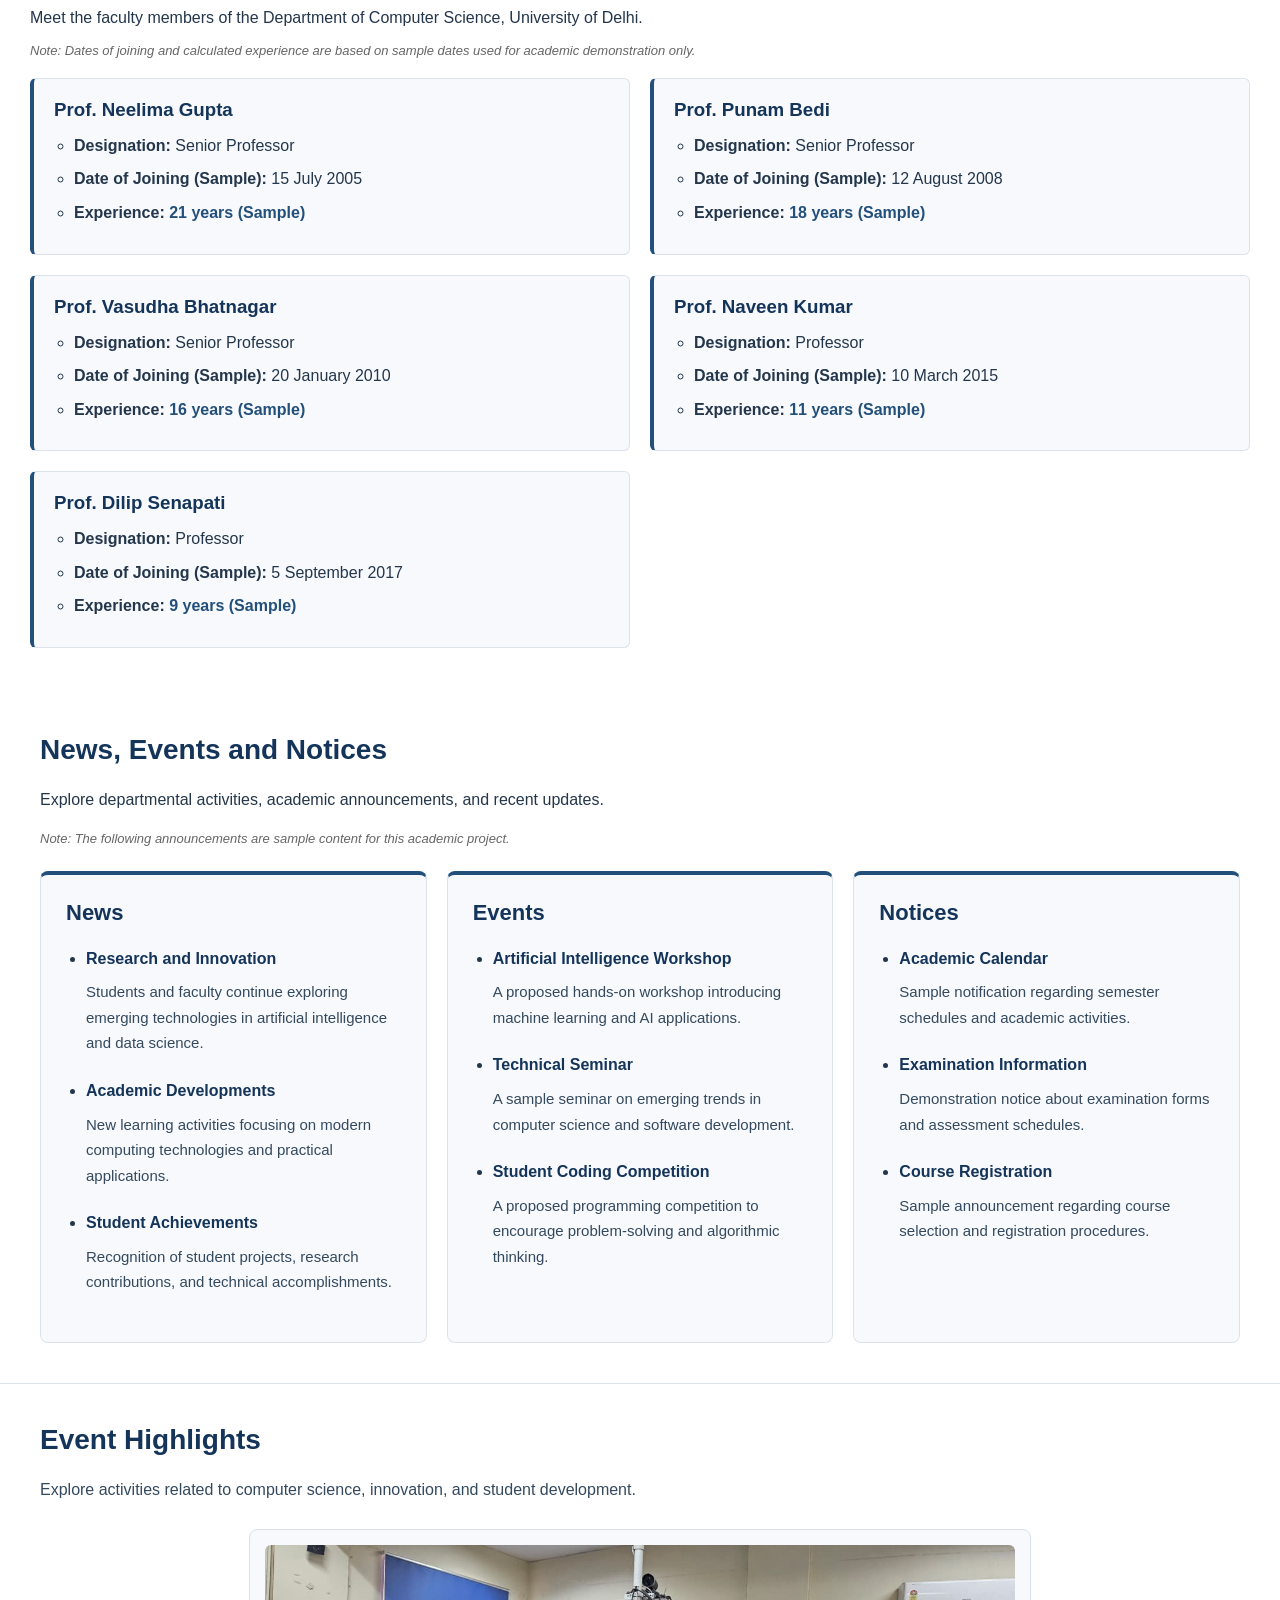
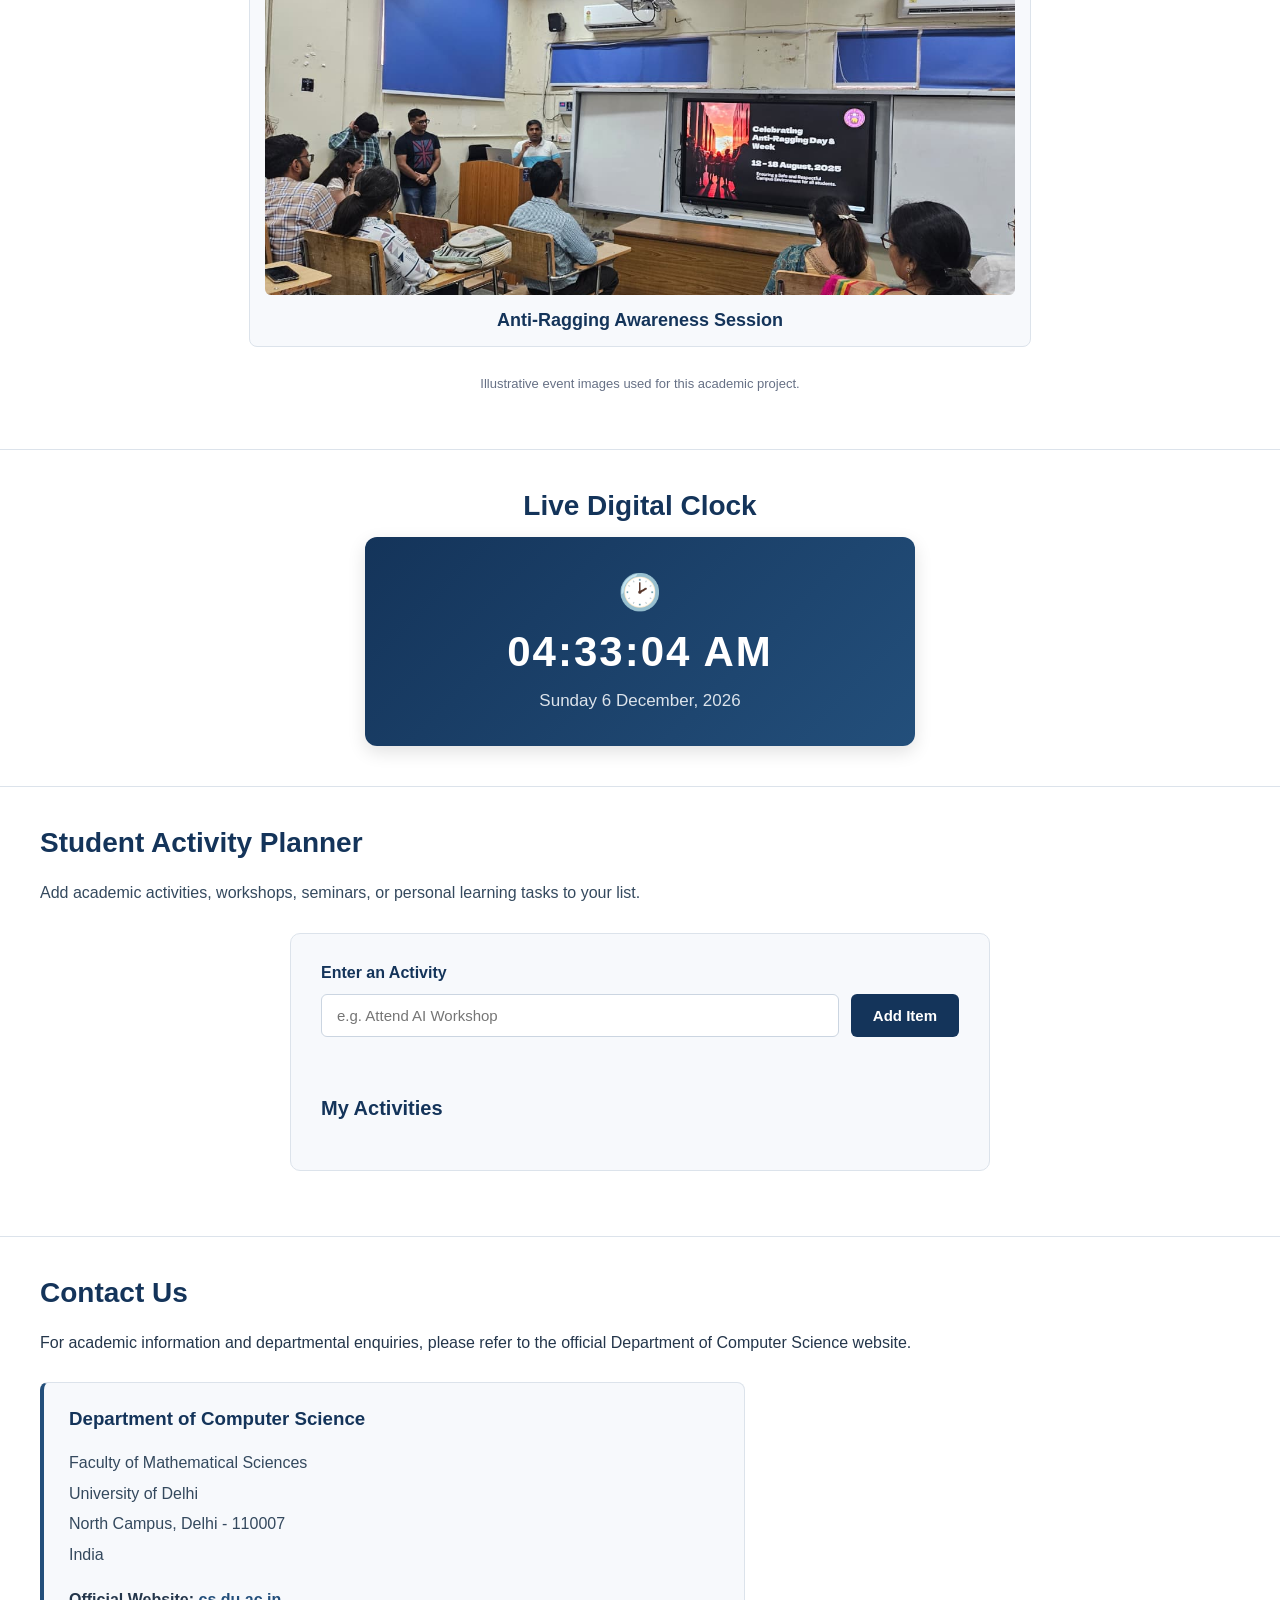
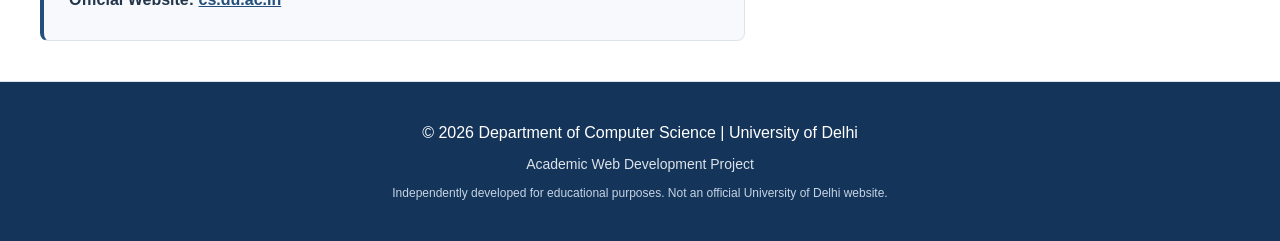
==== commit 985c01b2: "Enhance random event display with validation and bounded fallback - Implement robust random selectio" ====
--- a/index.html
+++ b/index.html
@@ -728,13 +728,12 @@
       </p>
 
       <figure class="random-event-container">
-
-        <img id="random-event-image" src="images/events/event1.jpg" alt="Illustrative coding workshop event">
-
-        <figcaption id="event-caption">
-          Coding Workshop
+        <img id="random-event-image"
+          src="images/events/event1.jpg"
+          alt="Students and professors participating in Republic Day Celebration">
+        <figcaption id="event-caption" aria-live="polite" aria-atomic="true">
+          Republic Day Celebration
         </figcaption>
-
       </figure>
 
       <p class="event-note">
--- a/style.css
+++ b/style.css
@@ -99,7 +99,7 @@
 }
 
 
-.navbar>ul {
+.navbar > ul {
   display: flex;
   justify-content: center;
   align-items: center;
@@ -177,8 +177,8 @@
 
 /* Show Dropdown on Hover or Keyboard Focus */
 
-.dropdown:hover>.dropdown-menu,
-.dropdown:focus-within>.dropdown-menu {
+.dropdown:hover > .dropdown-menu,
+.dropdown:focus-within > .dropdown-menu {
   display: block;
 }
 
@@ -986,21 +986,22 @@
   text-decoration: underline;
 }
 
+
 /* Alumni Section */
 
 .alumni-section {
   background-color: #f4f6f9;
-  padding: 45px 20px;
-}
-
-.alumni-section>h2 {
+  padding: 48px 24px;
+}
+
+.alumni-section > h2 {
   color: #14345a;
   font-size: 28px;
   text-align: center;
   margin-bottom: 15px;
 }
 
-.alumni-section>p {
+.alumni-section > p {
   color: #34495e;
   font-size: 16px;
   line-height: 1.8;
@@ -1012,107 +1013,222 @@
 /* Form Container */
 
 .alumni-form {
-  background-color: white;
-  max-width: 700px;
+  width: 100%;
+  max-width: 760px;
+  min-width: 0;
   margin: 0 auto;
-  padding: 35px;
+  padding: 32px;
+  background-color: #ffffff;
   border: 1px solid #dce3eb;
-  border-radius: 10px;
+  border-radius: 12px;
   box-shadow: 0 4px 15px rgba(0, 0, 0, 0.07);
   box-sizing: border-box;
 }
 
-/* Form Groups */
+/* Semantic Fieldsets and Legends */
+
+.alumni-form fieldset {
+  min-width: 0;
+  max-width: 100%;
+  margin: 0 0 26px;
+  padding: 24px;
+  background-color: #ffffff;
+  border: 1px solid #cbd5e1;
+  border-radius: 8px;
+  box-sizing: border-box;
+}
+
+.alumni-form legend {
+  max-width: 100%;
+  padding: 0 8px;
+  color: #14345a;
+  font-size: 18px;
+  font-weight: 700;
+  line-height: 1.5;
+  white-space: normal;
+  overflow-wrap: anywhere;
+  box-sizing: border-box;
+}
+
+/* Form Groups and Labels */
 
 .alumni-form .form-group {
+  min-width: 0;
   margin-bottom: 22px;
+}
+
+.alumni-form .form-group:last-child {
+  margin-bottom: 0;
 }
 
 .alumni-form label {
   display: block;
+  margin-bottom: 8px;
   color: #14345a;
   font-size: 15px;
   font-weight: 600;
-  margin-bottom: 9px;
-}
-
-/* Input, Select and Textarea */
+  line-height: 1.5;
+  overflow-wrap: anywhere;
+}
+
+/* Input, Select and Textarea Controls */
 
 .alumni-form input,
 .alumni-form select,
 .alumni-form textarea {
+  display: block;
   width: 100%;
-  padding: 12px 14px;
-  font-size: 15px;
-  font-family: Arial, Helvetica, sans-serif;
+  min-width: 0;
+  max-width: 100%;
+  min-height: 46px;
+  padding: 12px;
   color: #24364b;
   background-color: #ffffff;
-  border: 1px solid #cbd5e1;
+  border: 1px solid #8494a7;
   border-radius: 6px;
+  font-family: inherit;
+  font-size: 16px;
+  line-height: 1.5;
   box-sizing: border-box;
-  transition: border-color 0.3s ease,
-    box-shadow 0.3s ease;
+  transition: border-color 0.2s ease,
+    box-shadow 0.2s ease;
+}
+
+.alumni-form input::placeholder,
+.alumni-form textarea::placeholder {
+  color: #64748b;
+  opacity: 1;
 }
 
 .alumni-form textarea {
+  min-height: 110px;
   resize: vertical;
-  min-height: 110px;
-}
-
-/* Input Focus Effects */
+}
+
+/* Persistent Field Instructions */
+
+.alumni-form .form-group > p {
+  margin: 7px 0 0;
+  color: #475569;
+  font-size: 13px;
+  line-height: 1.6;
+  overflow-wrap: anywhere;
+}
+
+/* Input Hover States */
+
+.alumni-form input:hover,
+.alumni-form select:hover,
+.alumni-form textarea:hover {
+  border-color: #234f7b;
+}
+
+/* Visible Focus Indicators */
 
 .alumni-form input:focus,
 .alumni-form select:focus,
 .alumni-form textarea:focus {
-  outline: none;
   border-color: #234f7b;
-  box-shadow: 0 0 0 3px rgba(35, 79, 123, 0.15);
+  outline: 2px solid #234f7b;
+  outline-offset: 2px;
 }
 
 /* Form Buttons */
 
 .alumni-form .form-buttons {
   display: flex;
-  gap: 15px;
-  margin-top: 30px;
+  flex-wrap: wrap;
+  gap: 14px;
+  margin-top: 24px;
 }
 
 .alumni-form button {
-  padding: 13px 25px;
-  font-size: 16px;
-  font-weight: 600;
-  border: none;
+  flex: 1 1 140px;
+  min-width: 0;
+  min-height: 46px;
+  padding: 12px 24px;
+  border: 1px solid transparent;
   border-radius: 6px;
+  font-family: inherit;
+  font-size: 16px;
+  font-weight: 600;
+  line-height: 1.5;
+  text-align: center;
   cursor: pointer;
-  transition: background-color 0.3s ease,
-    transform 0.3s ease;
+  box-sizing: border-box;
+  transition: background-color 0.2s ease,
+    border-color 0.2s ease;
 }
 
 /* Register Button */
 
 .alumni-form button[type="submit"] {
   background-color: #14345a;
-  color: white;
-}
-
-.alumni-form button[type="submit"]:hover {
+  border-color: #14345a;
+  color: #ffffff;
+}
+
+.alumni-form button[type="submit"]:not(:disabled):hover {
   background-color: #234f7b;
-  transform: translateY(-2px);
+  border-color: #234f7b;
+}
+
+.alumni-form button[type="submit"]:not(:disabled):active {
+  background-color: #102846;
+  border-color: #102846;
 }
 
 /* Reset Button */
 
 .alumni-form button[type="reset"] {
   background-color: #e2e8f0;
+  border-color: #8494a7;
   color: #24364b;
 }
 
-.alumni-form button[type="reset"]:hover {
+.alumni-form button[type="reset"]:not(:disabled):hover {
   background-color: #cbd5e1;
-  transform: translateY(-2px);
-}
-
-/* Responsive Alumni Form */
+  border-color: #64748b;
+}
+
+.alumni-form button[type="reset"]:not(:disabled):active {
+  background-color: #b8c5d4;
+}
+
+/* Button Keyboard Focus */
+
+.alumni-form button:focus-visible {
+  outline: 2px solid #234f7b;
+  outline-offset: 3px;
+}
+
+/* Disabled Button State */
+
+.alumni-form button[type="submit"]:disabled,
+.alumni-form button[type="reset"]:disabled {
+  background-color: #e2e8f0;
+  border-color: #cbd5e1;
+  color: #475569;
+  cursor: not-allowed;
+}
+
+/* Responsive Alumni Form: Tablet */
+
+@media (max-width: 768px) {
+  .alumni-section {
+    padding: 36px 20px;
+  }
+
+  .alumni-form {
+    padding: 26px;
+  }
+
+  .alumni-form fieldset {
+    padding: 20px;
+  }
+}
+
+/* Responsive Alumni Form: Mobile */
 
 @media (max-width: 600px) {
   .alumni-header h2 {
@@ -1125,19 +1241,75 @@
   }
 
   .alumni-section {
-    padding: 30px 15px;
+    padding: 28px 12px;
+  }
+
+  .alumni-section > h2 {
+    font-size: 24px;
+  }
+
+  .alumni-section > p {
+    font-size: 15px;
+    margin-bottom: 24px;
   }
 
   .alumni-form {
-    padding: 22px 18px;
+    padding: 18px 14px;
+  }
+
+  .alumni-form fieldset {
+    margin-bottom: 22px;
+    padding: 16px 12px;
+  }
+
+  .alumni-form legend {
+    padding: 0 6px;
+    font-size: 16px;
+  }
+
+  .alumni-form .form-group {
+    margin-bottom: 18px;
+  }
+
+  .alumni-form .form-group:last-child {
+    margin-bottom: 0;
+  }
+
+  .alumni-form input,
+  .alumni-form select,
+  .alumni-form textarea {
+    padding: 10px;
   }
 
   .alumni-form .form-buttons {
     flex-direction: column;
+    gap: 12px;
+    margin-top: 20px;
   }
 
   .alumni-form button {
+    flex: 0 1 auto;
     width: 100%;
+  }
+}
+
+/* Responsive Alumni Form: Narrow Mobile */
+
+@media (max-width: 375px) {
+  .alumni-section {
+    padding: 24px 10px;
+  }
+
+  .alumni-form {
+    padding: 14px 10px;
+  }
+
+  .alumni-form fieldset {
+    padding: 14px 10px;
+  }
+
+  .alumni-form legend {
+    font-size: 15px;
   }
 }
 
@@ -1316,6 +1488,20 @@
   border-radius: 6px;
 }
 
+/* Hide unavailable event images. */
+
+.random-event-container img[hidden] {
+  display: none;
+}
+
+.event-unavailable-message {
+  color: #14345a;
+  font-size: 16px;
+  font-weight: 600;
+  text-align: center;
+  overflow-wrap: anywhere;
+}
+
 .random-event-container figcaption {
   color: #14345a;
   font-size: 18px;
@@ -1348,34 +1534,85 @@
 }
 
 
-/* Practical 11: Feedback and Validation */
+
+/* Alumni Feedback and Validation Presentation */
+
+/* Feedback Character Counter */
 
 .alumni-form .character-count {
+  margin: 8px 0 0;
+  color: #475569;
   font-size: 13px;
-  color: #667085;
+  font-weight: 500;
+  line-height: 1.6;
   text-align: right;
-  margin-top: 8px;
-  margin-bottom: 0;
-}
+  overflow-wrap: anywhere;
+}
+
+/* Explicit Invalid Field States */
+
+/* Validation states will be assigned by JavaScript. */
+
+.alumni-form input[aria-invalid="true"],
+.alumni-form select[aria-invalid="true"],
+.alumni-form textarea[aria-invalid="true"] {
+  border-color: #b42318;
+  background-color: #fff8f7;
+  box-shadow: inset 3px 0 0 #b42318;
+}
+
+
+/* Field-Specific Validation Messages */
+
+.alumni-form .form-group > .field-error {
+  margin: 7px 0 0;
+  color: #b42318;
+  font-size: 13px;
+  font-weight: 600;
+  line-height: 1.6;
+  overflow-wrap: anywhere;
+}
+
+.alumni-form .form-group > .field-error[hidden] {
+  display: none;
+}
+
+/* Form-Level Validation Message */
+
 
 .alumni-form .form-message {
+  margin: 16px 0 0;
+  color: #24364b;
   font-size: 14px;
   font-weight: 600;
   line-height: 1.6;
-  margin: 15px 0;
-}
+  overflow-wrap: anywhere;
+}
+
+.alumni-form .form-message:empty {
+  margin: 0;
+}
+
+/* Form-Level Error Message */
 
 .alumni-form .form-message.error {
+  padding: 12px 14px;
   color: #b42318;
-}
+  background-color: #fef3f2;
+  border: 1px solid #b42318;
+  border-left-width: 4px;
+  border-radius: 6px;
+}
+
+/* Form-Level Success Message */
 
 .alumni-form .form-message.success {
-  color: #167347;
-}
-
-.alumni-form input:invalid,
-.alumni-form textarea:invalid {
-  border-color: #cbd5e1;
+  padding: 12px 14px;
+  color: #166534;
+  background-color: #f0fdf4;
+  border: 1px solid #166534;
+  border-left-width: 4px;
+  border-radius: 6px;
 }
 
 
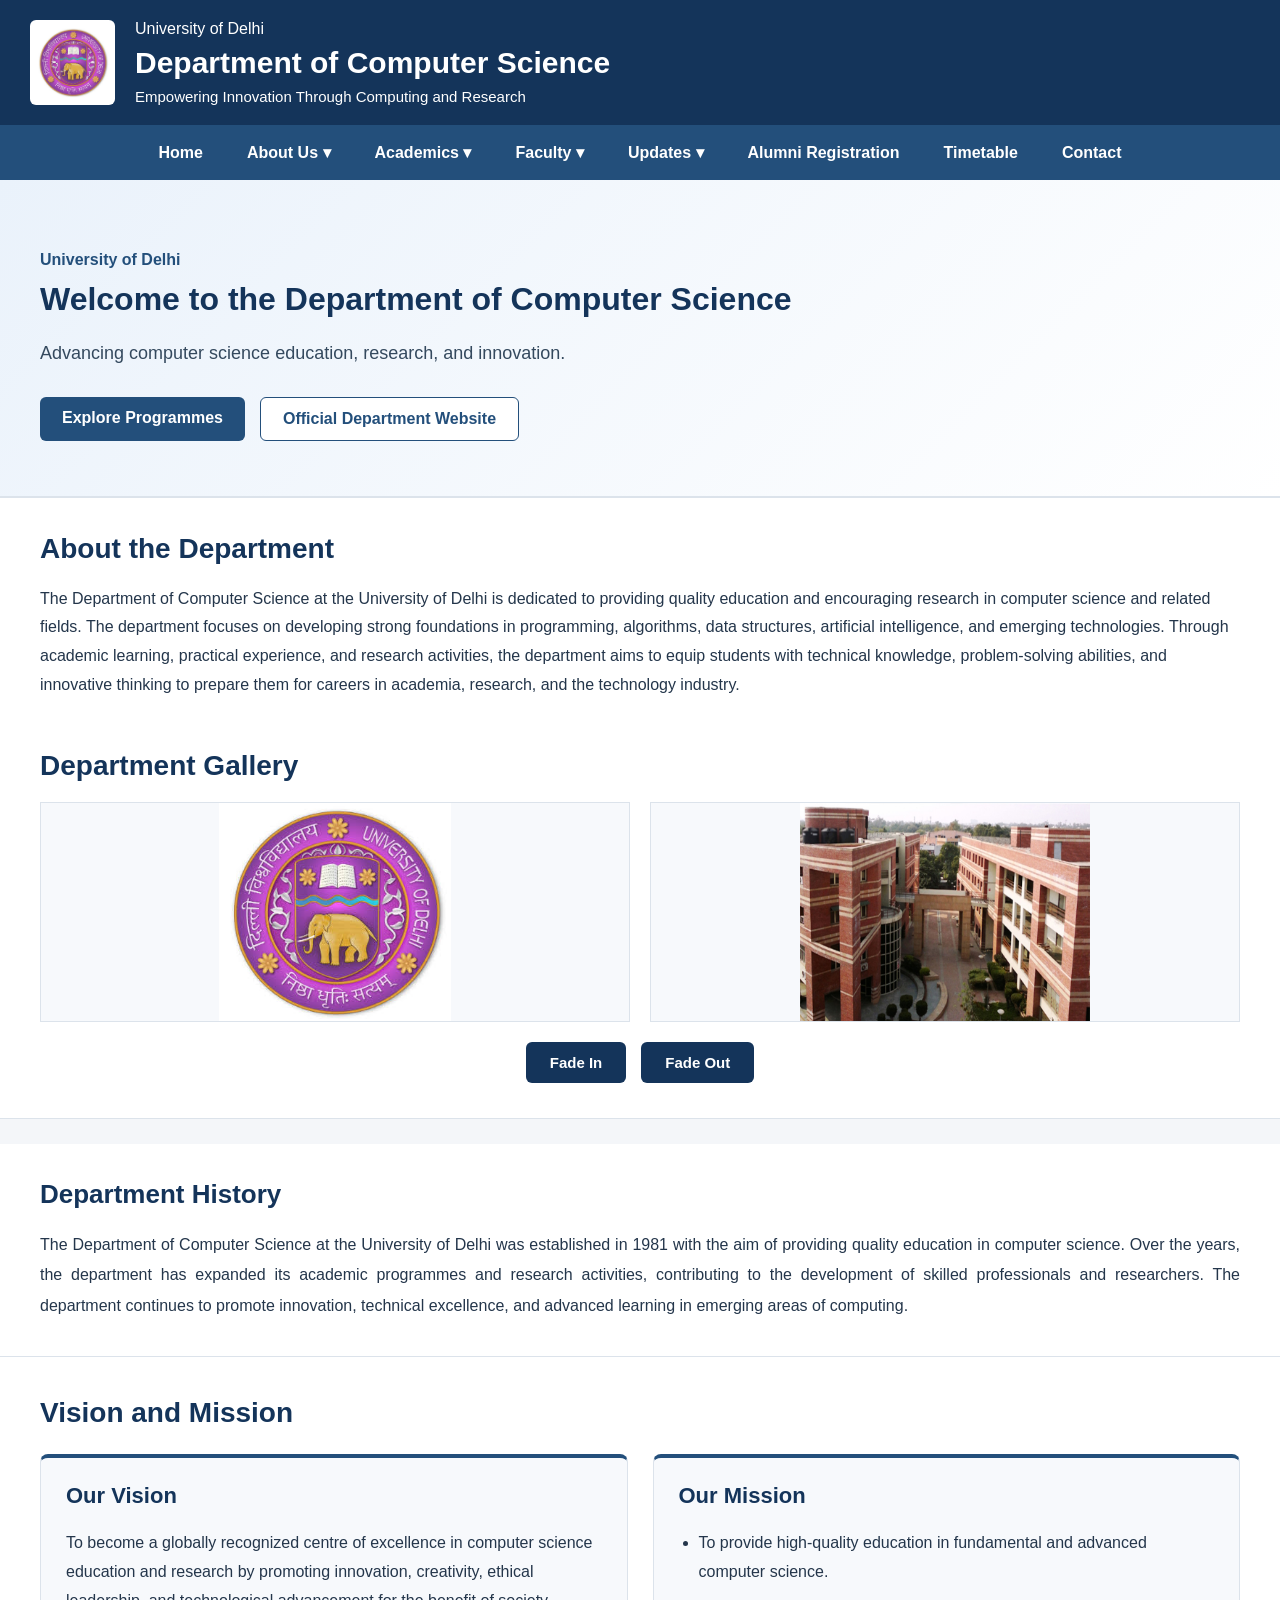
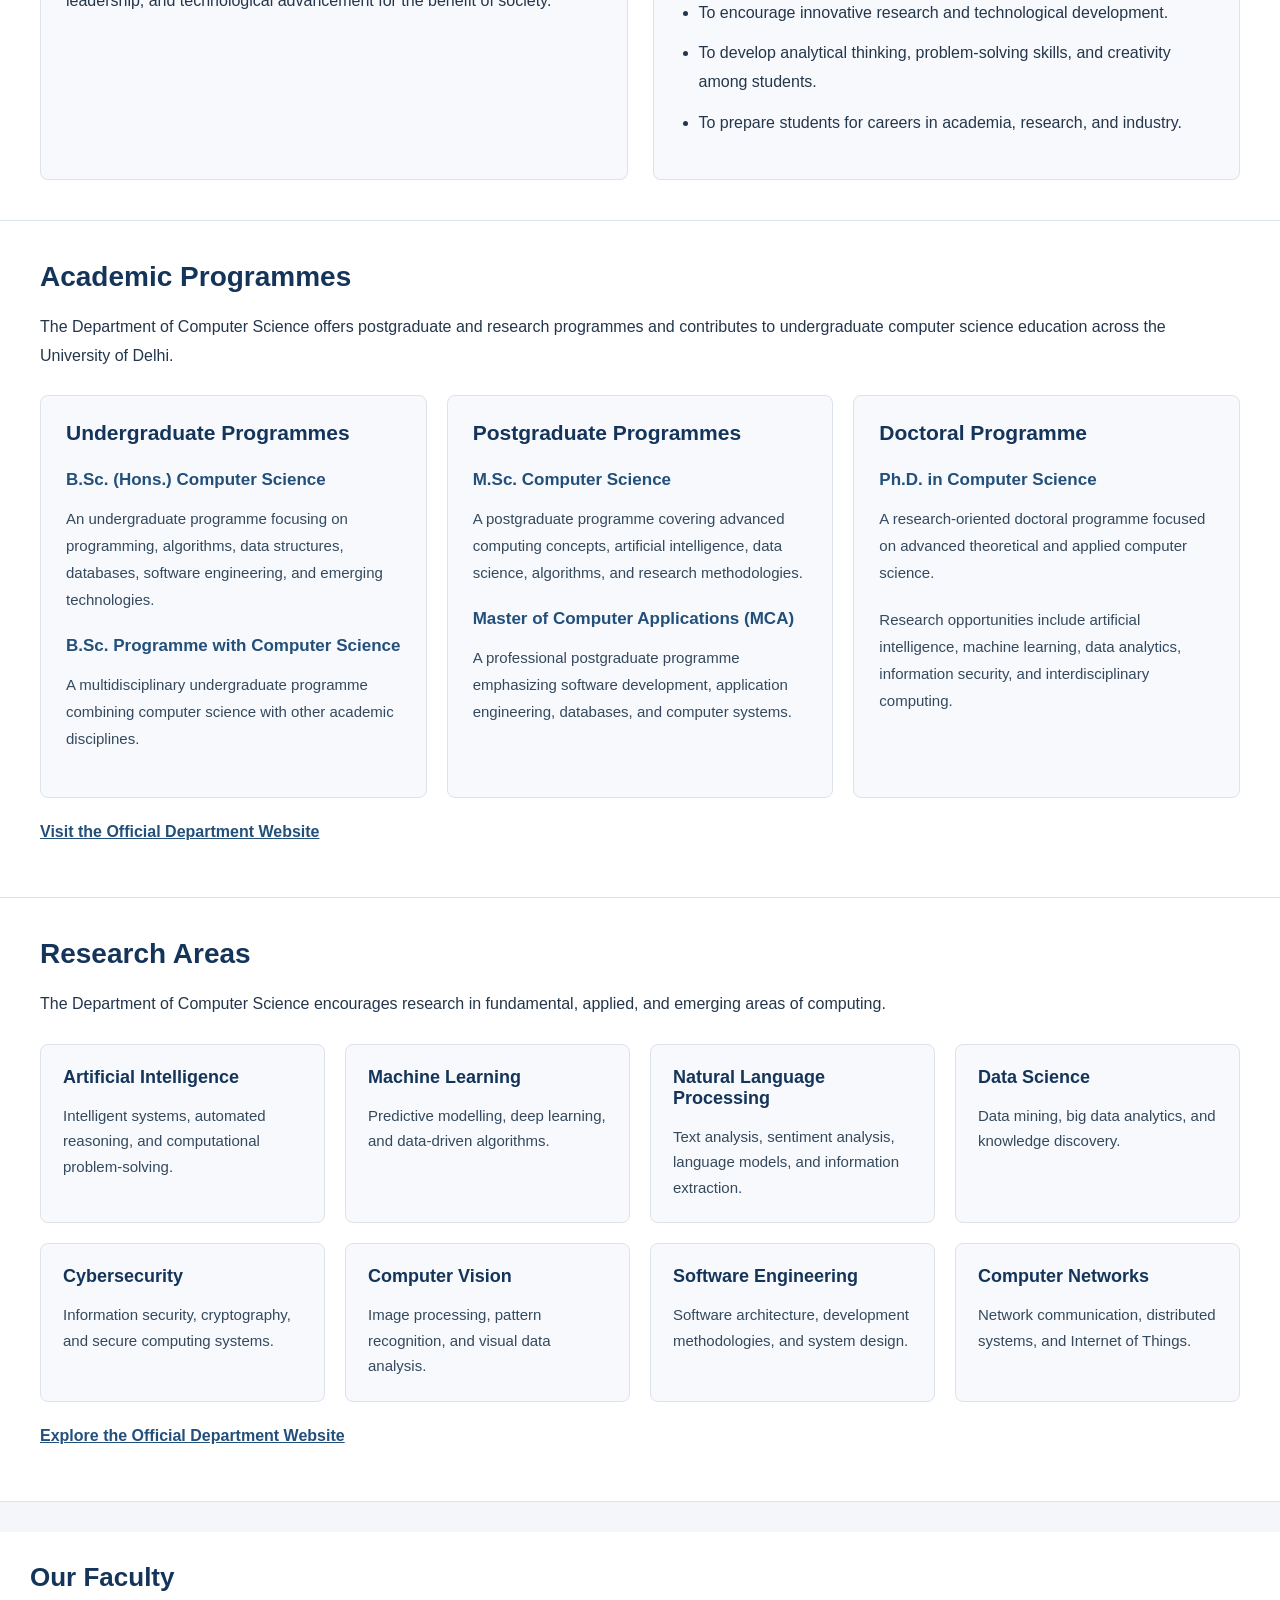
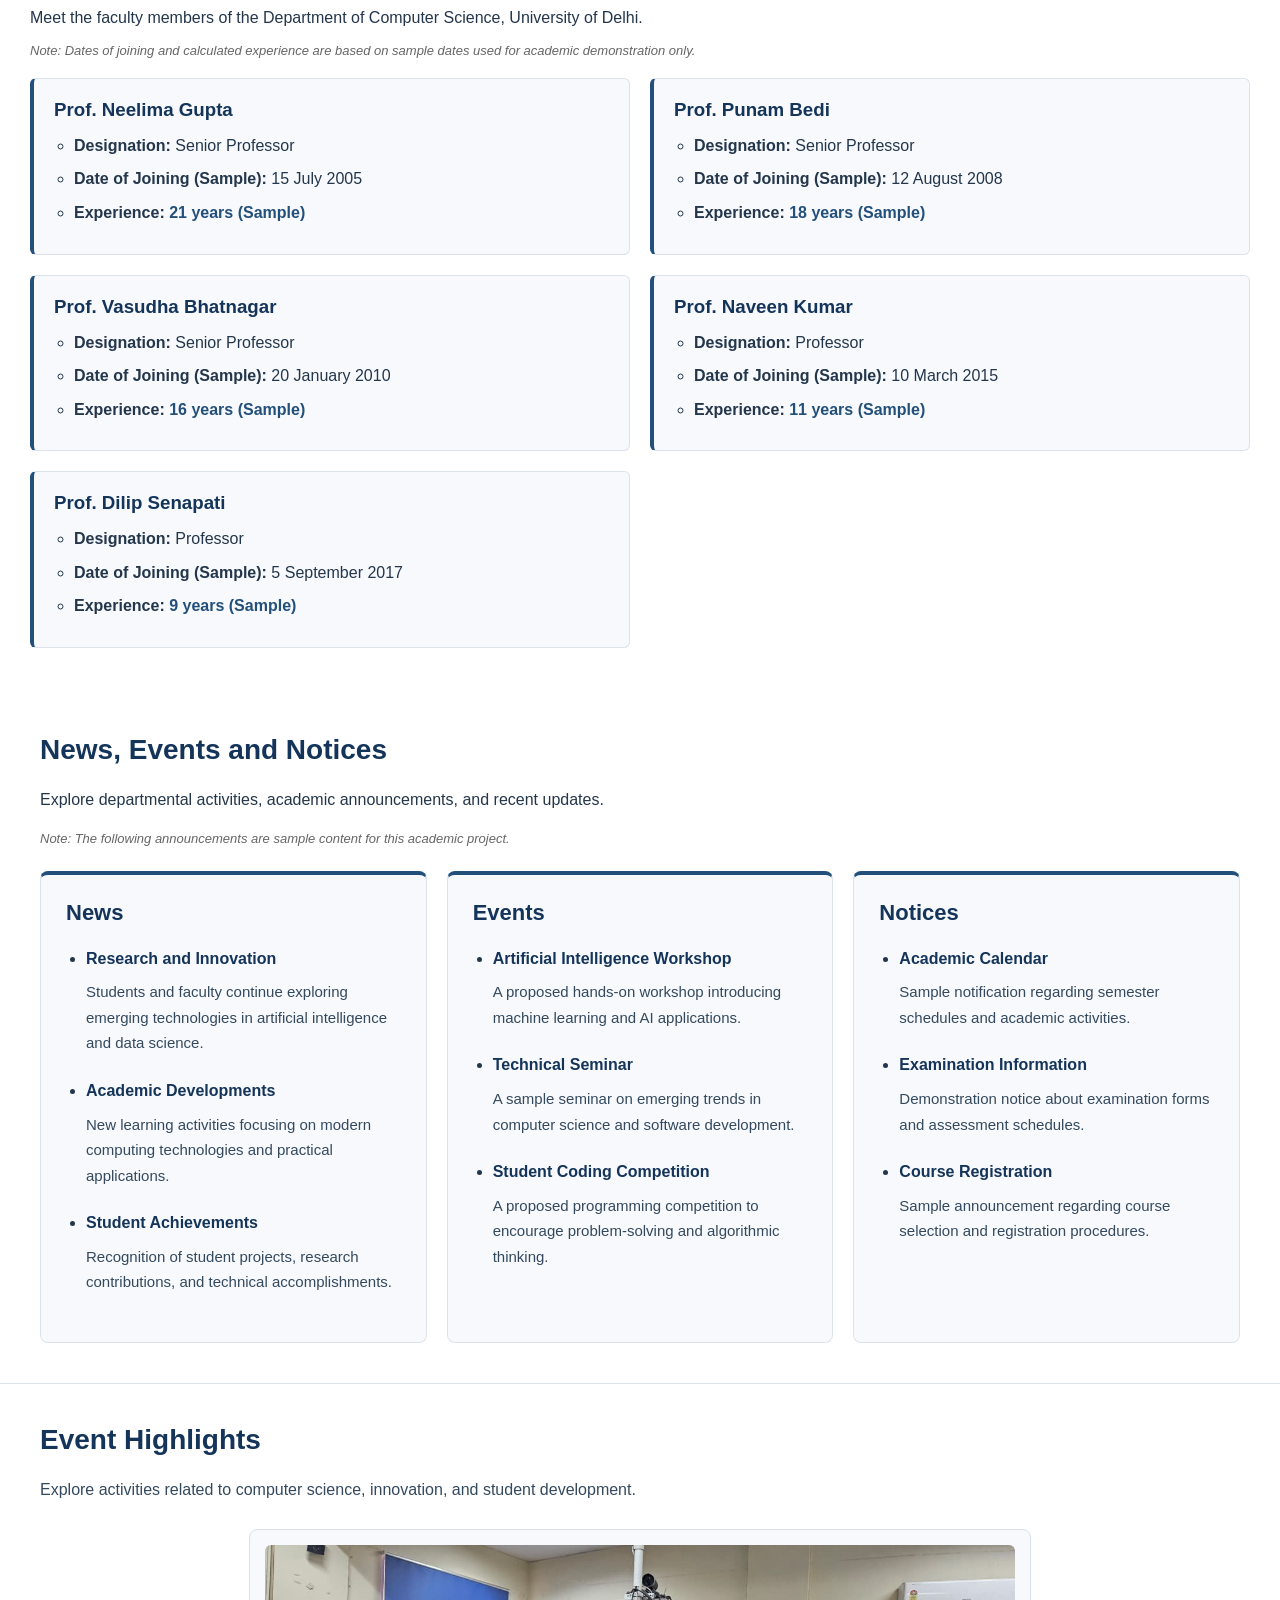
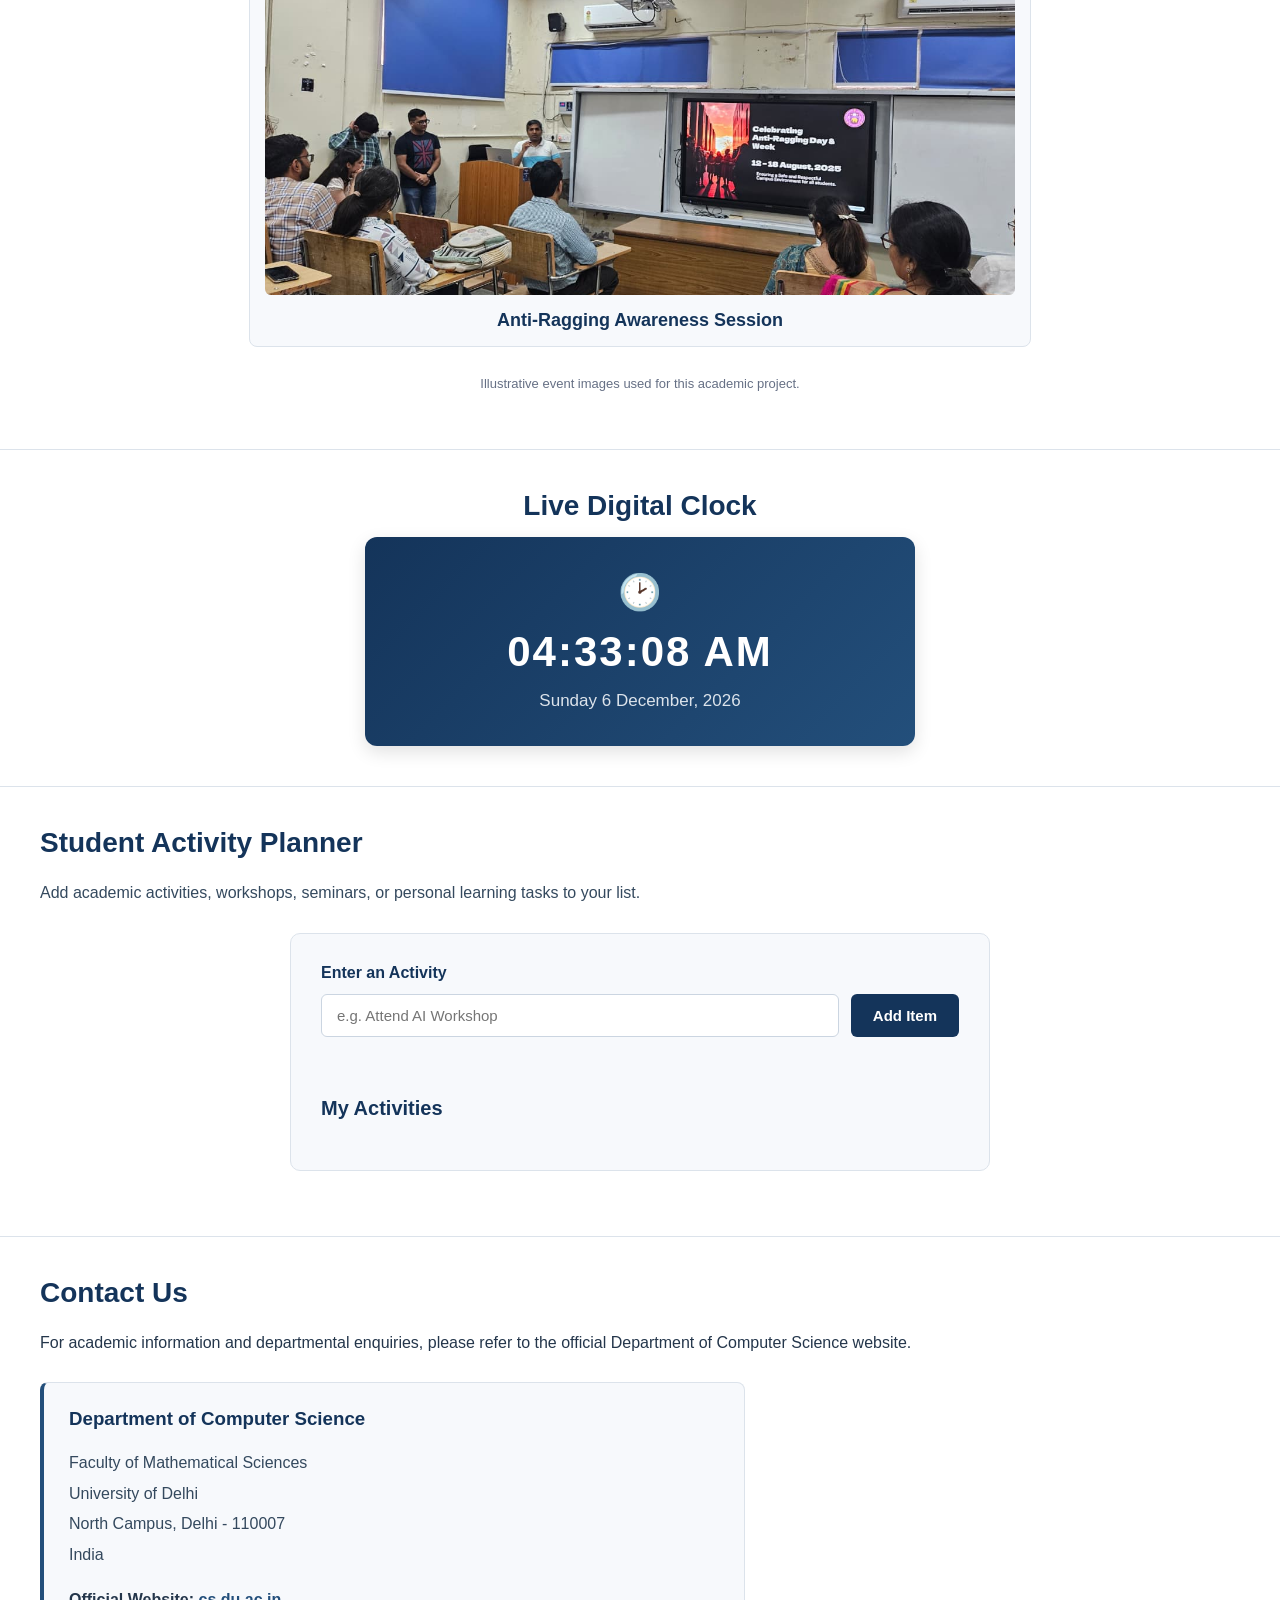
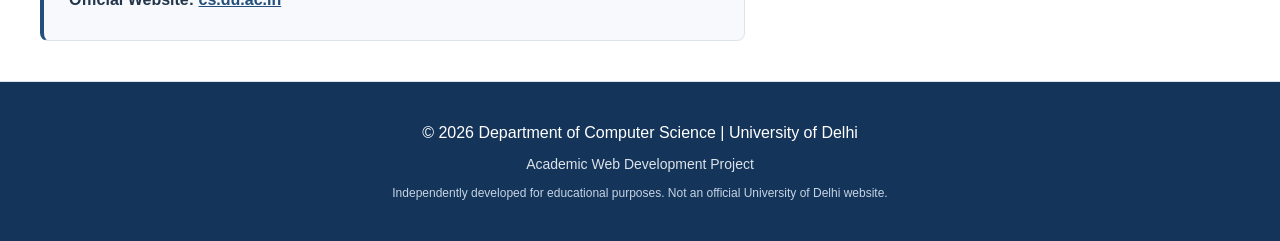
==== commit c1873f6c: "Improve faculty directory experience fallback and verify joining dates - Verify all five existing fa" ====
--- a/index.html
+++ b/index.html
@@ -484,7 +484,7 @@
             <li>
               <strong>Experience:</strong>
               <span class="faculty-experience" data-joining-date="2005-07-15">
-                Calculating...
+                Experience requires JavaScript.
               </span>
             </li>
           </ul>
@@ -506,7 +506,7 @@
             <li>
               <strong>Experience:</strong>
               <span class="faculty-experience" data-joining-date="2008-08-12">
-                Calculating...
+                Experience requires JavaScript.
               </span>
             </li>
           </ul>
@@ -528,7 +528,7 @@
             <li>
               <strong>Experience:</strong>
               <span class="faculty-experience" data-joining-date="2010-01-20">
-                Calculating...
+                Experience requires JavaScript.
               </span>
             </li>
           </ul>
@@ -550,7 +550,7 @@
             <li>
               <strong>Experience:</strong>
               <span class="faculty-experience" data-joining-date="2015-03-10">
-                Calculating...
+                Experience requires JavaScript.
               </span>
             </li>
           </ul>
@@ -572,7 +572,7 @@
             <li>
               <strong>Experience:</strong>
               <span class="faculty-experience" data-joining-date="2017-09-05">
-                Calculating...
+                Experience requires JavaScript.
               </span>
             </li>
           </ul>
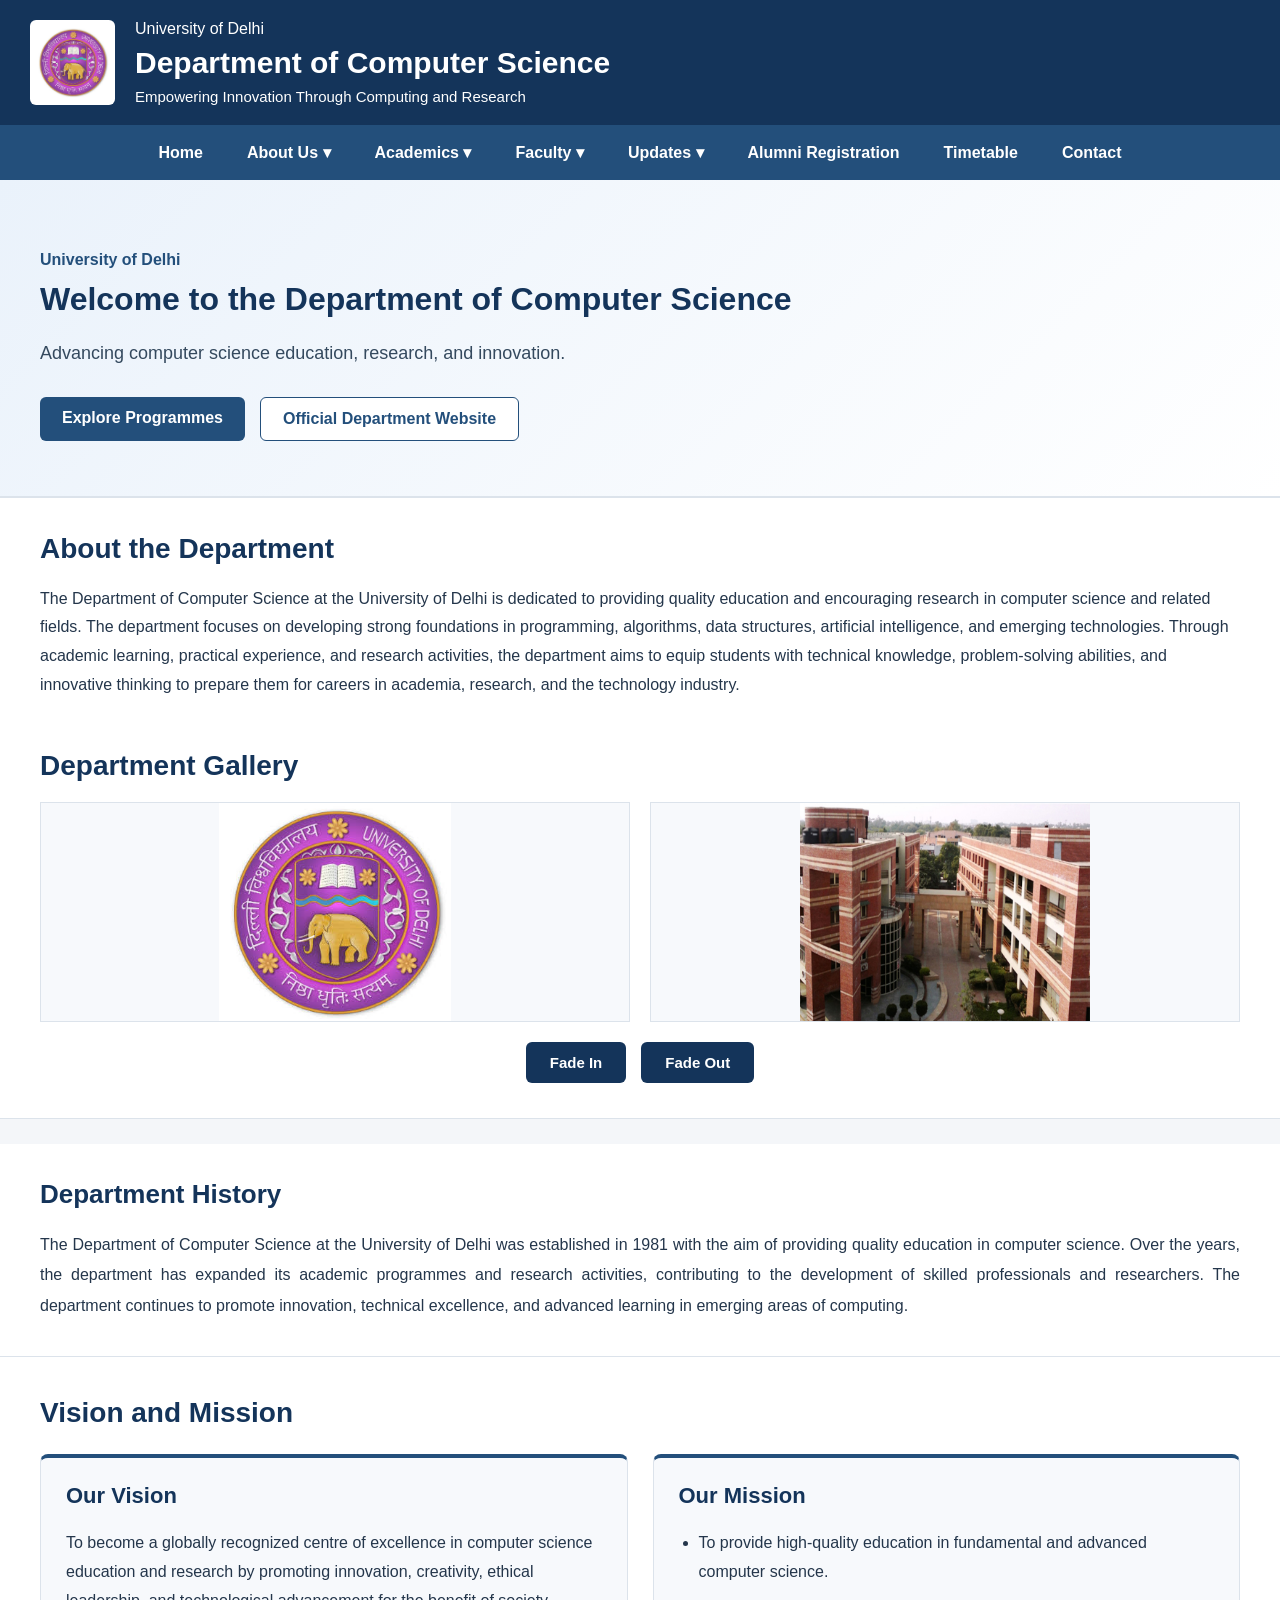
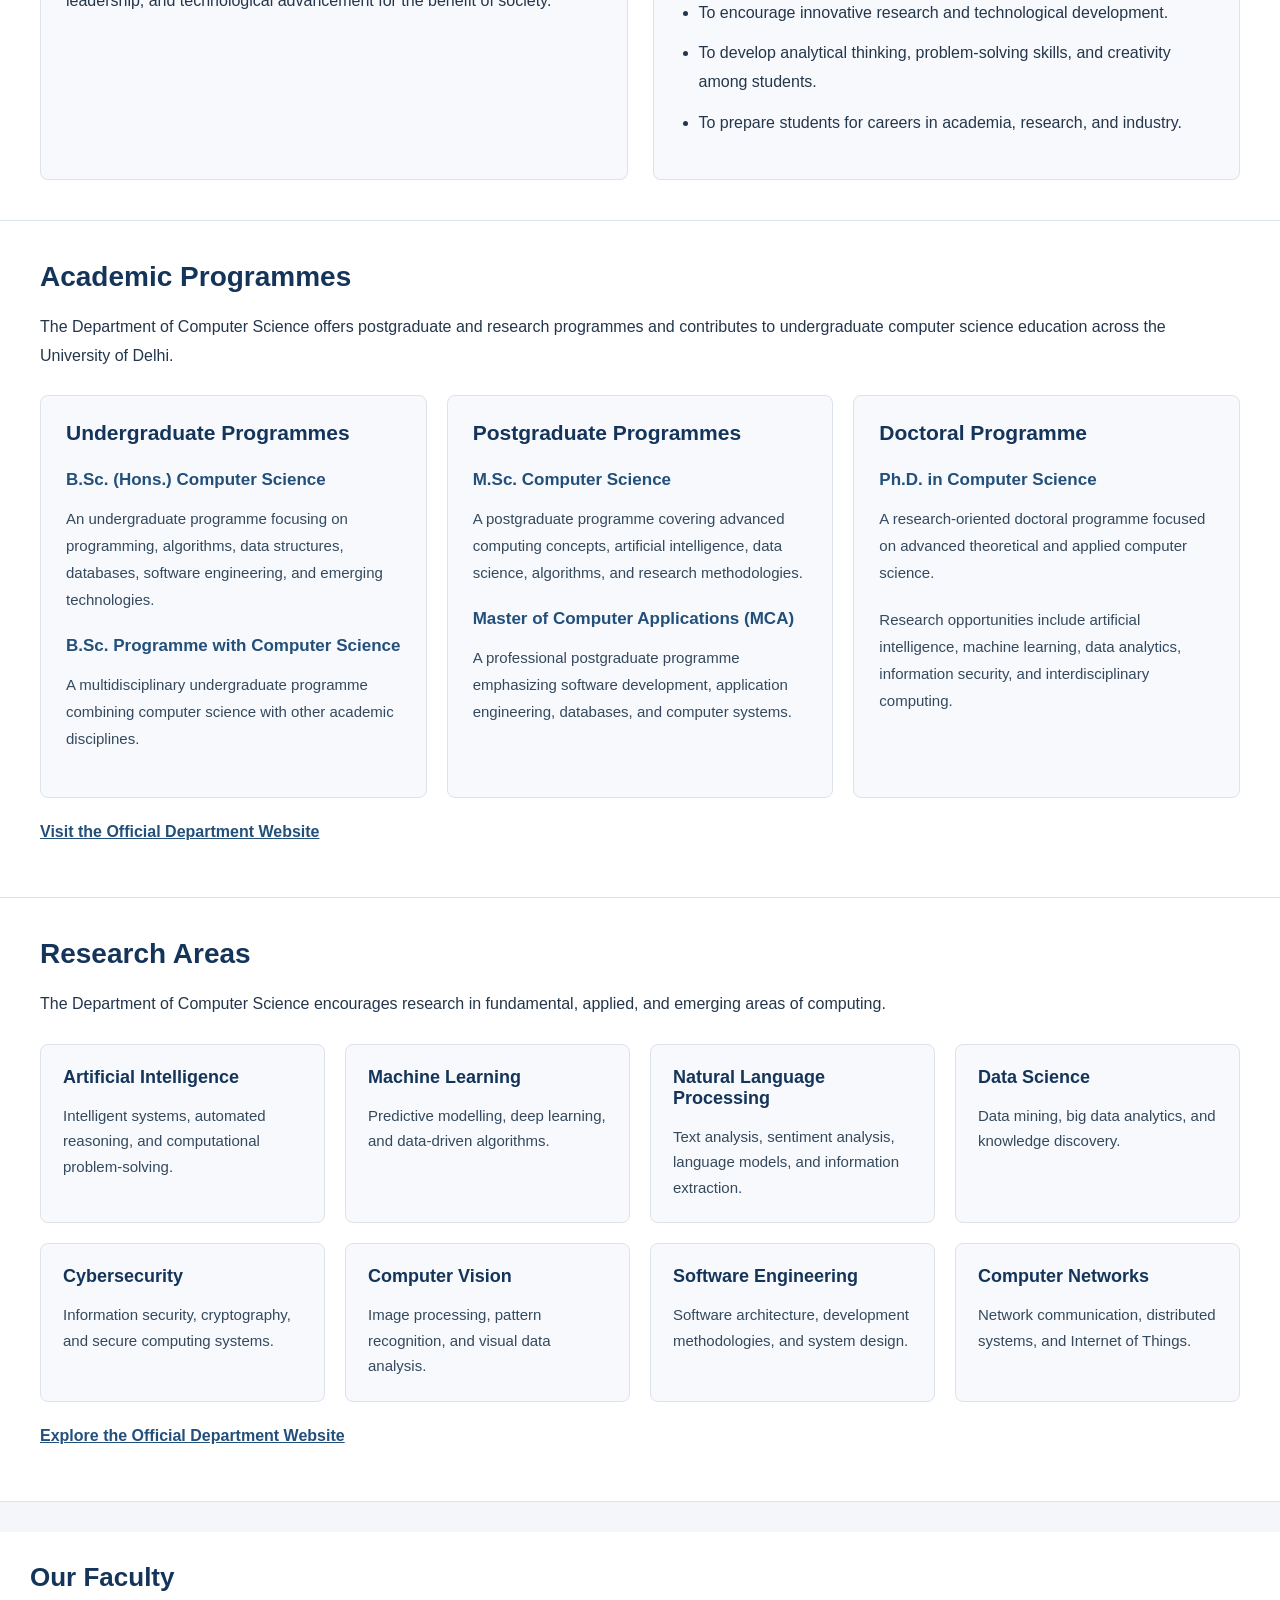
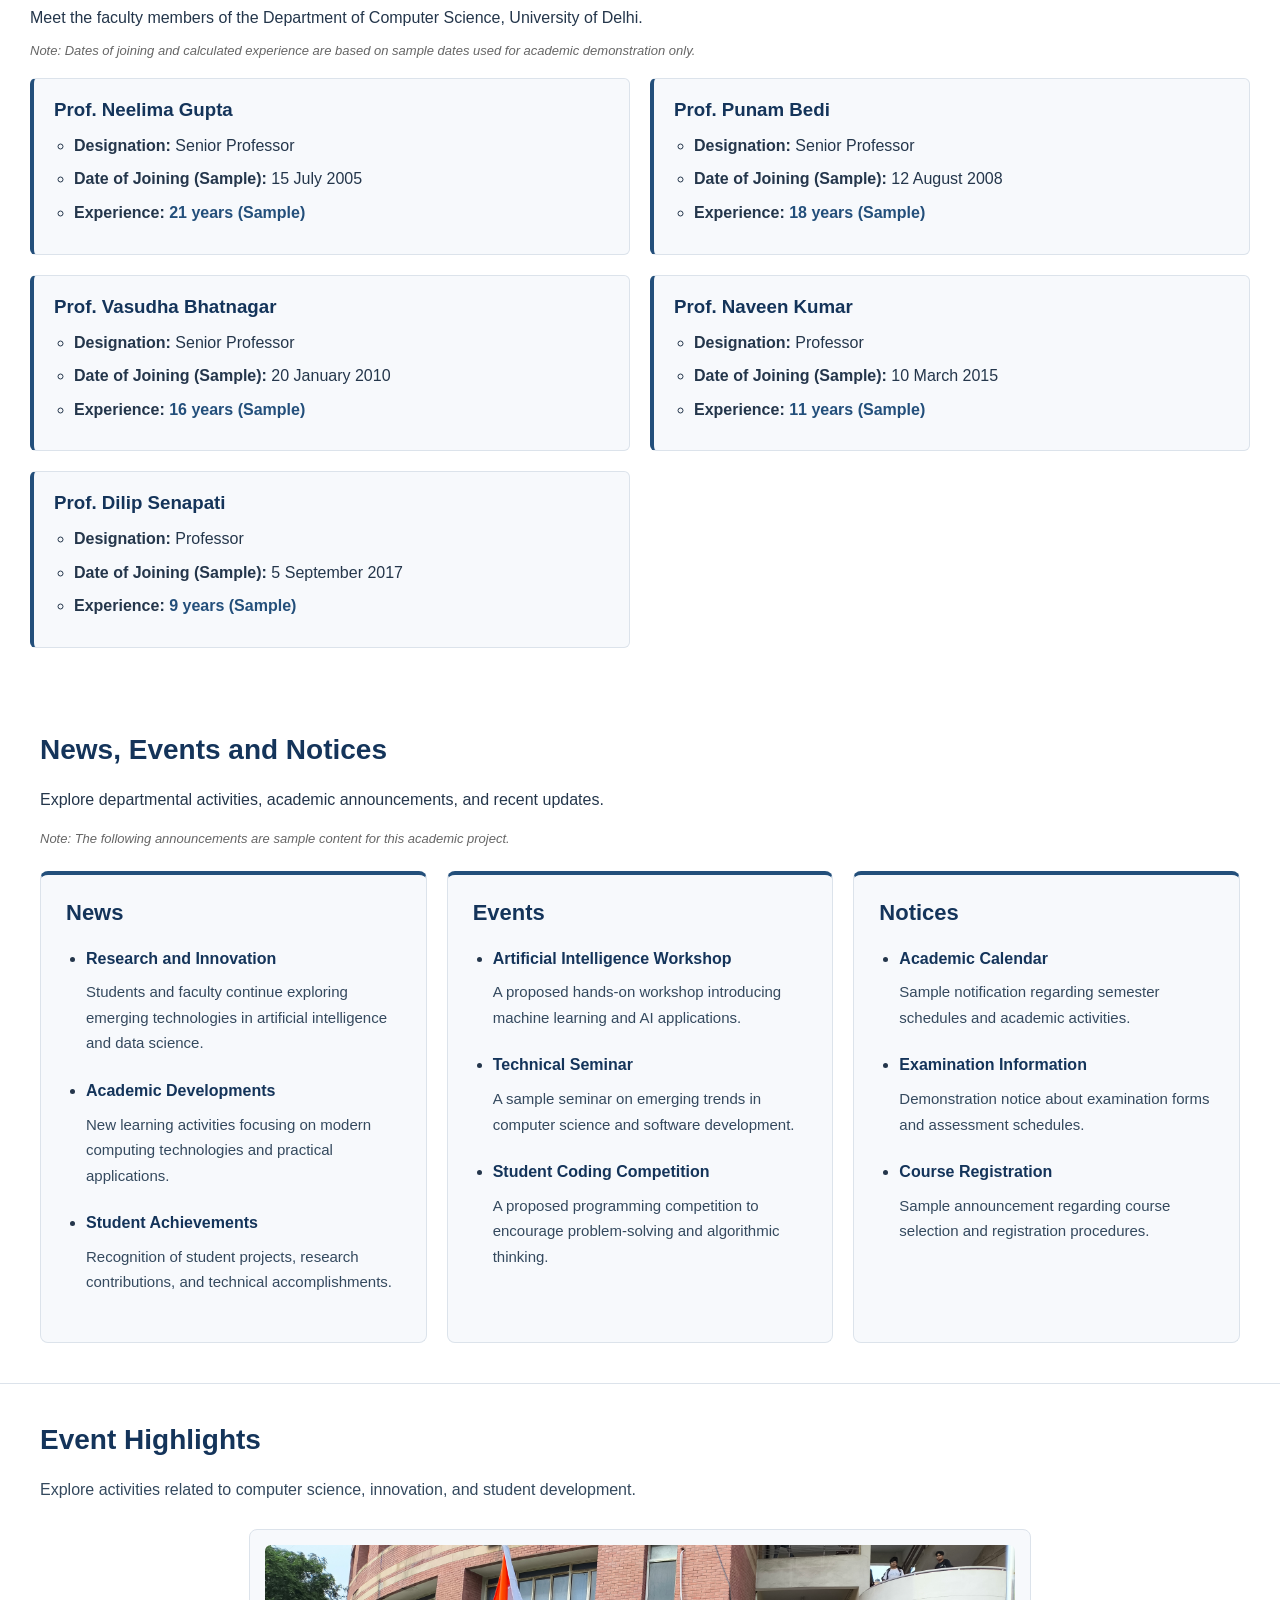
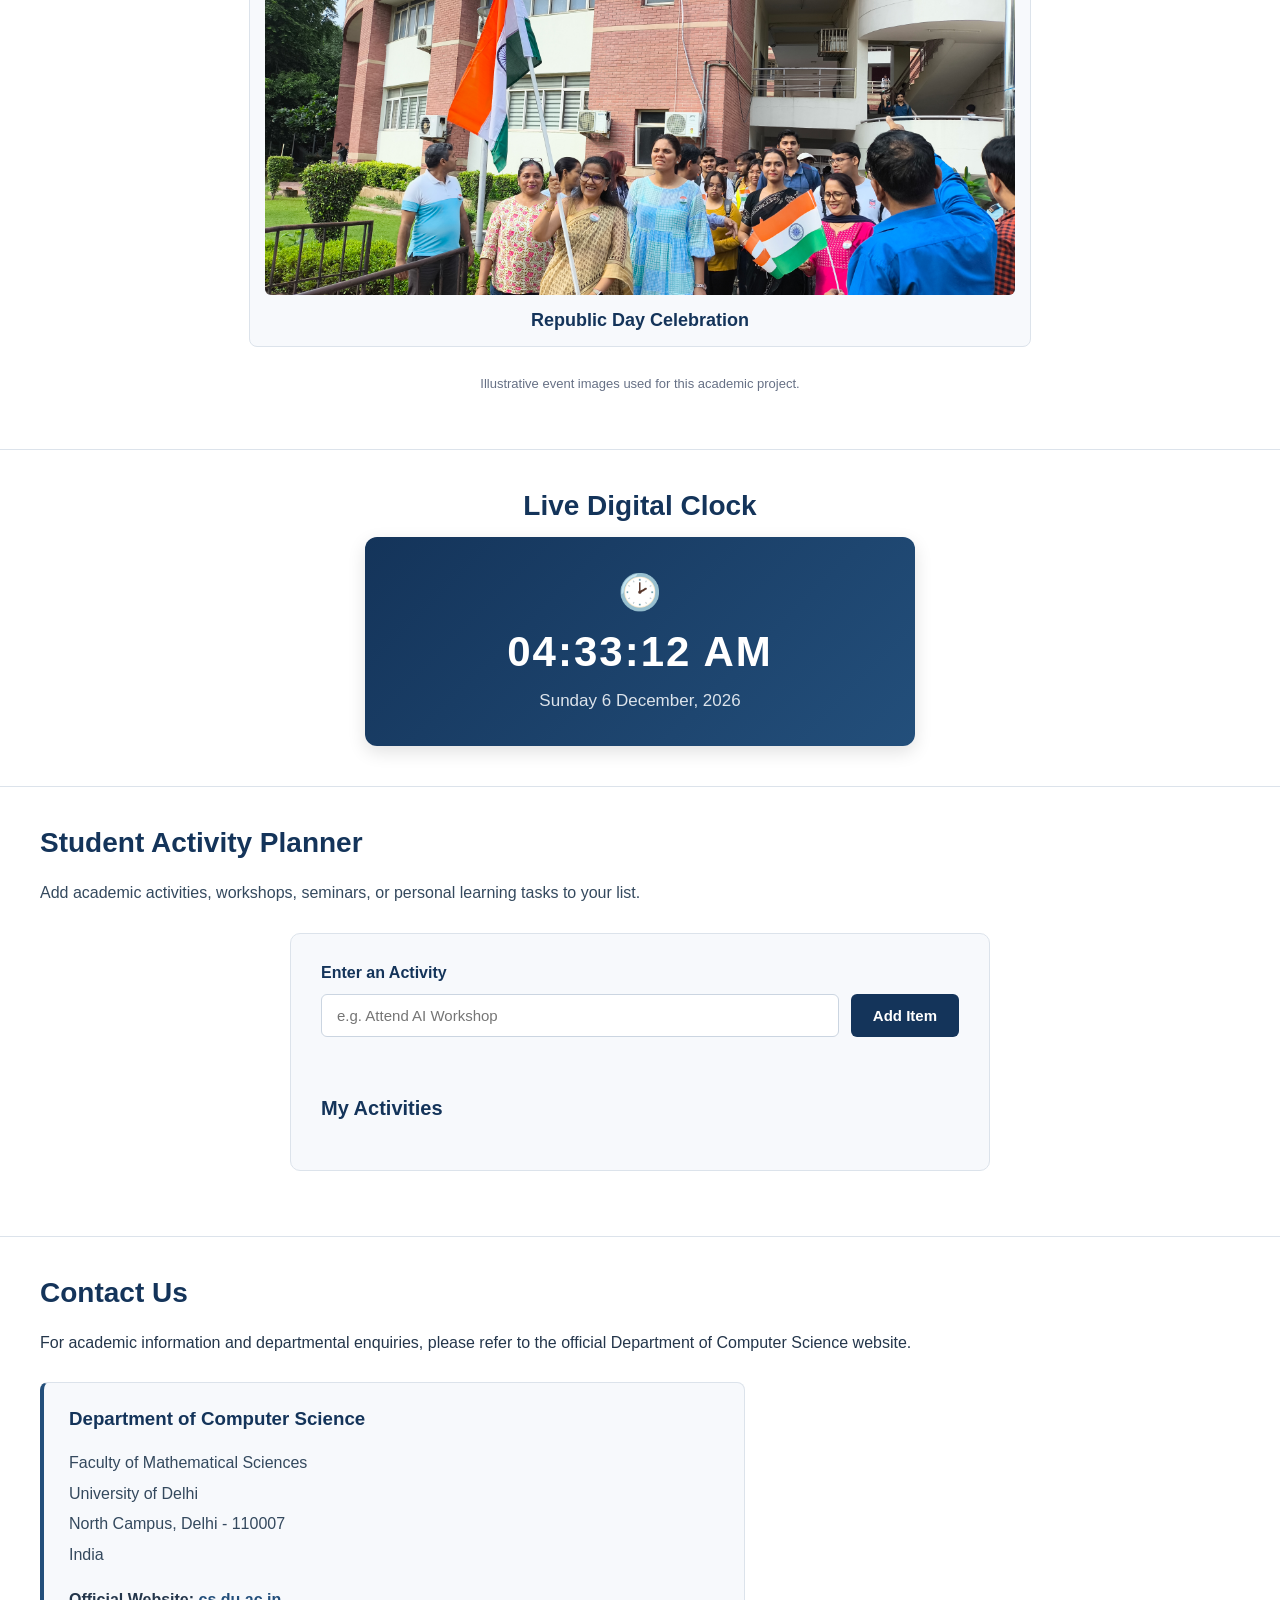
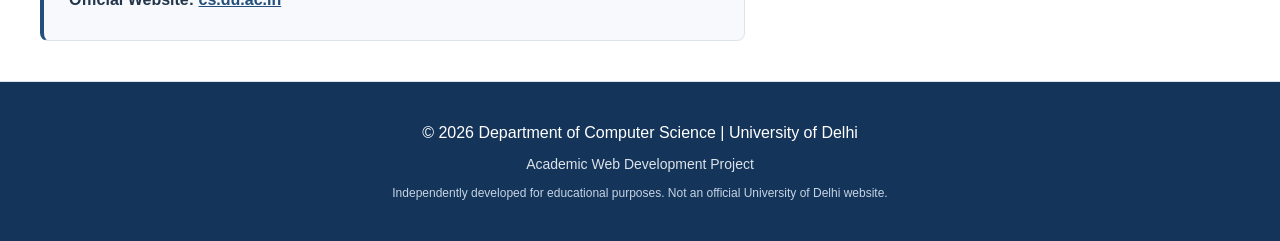
==== commit 6e313378: "Prepare accessible activity planner HTML for native JavaScript integration - Verify the existing Stu" ====
--- a/index.html
+++ b/index.html
@@ -790,7 +790,7 @@
 
           <div class="activity-input-group">
 
-            <input type="text" id="activity-input" placeholder="e.g. Attend AI Workshop" maxlength="100">
+            <input type="text" id="activity-input" placeholder="e.g. Attend AI Workshop" maxlength="100" aria-describedby="activity-message">
 
             <button type="submit" id="add-item-btn">
               Add Item
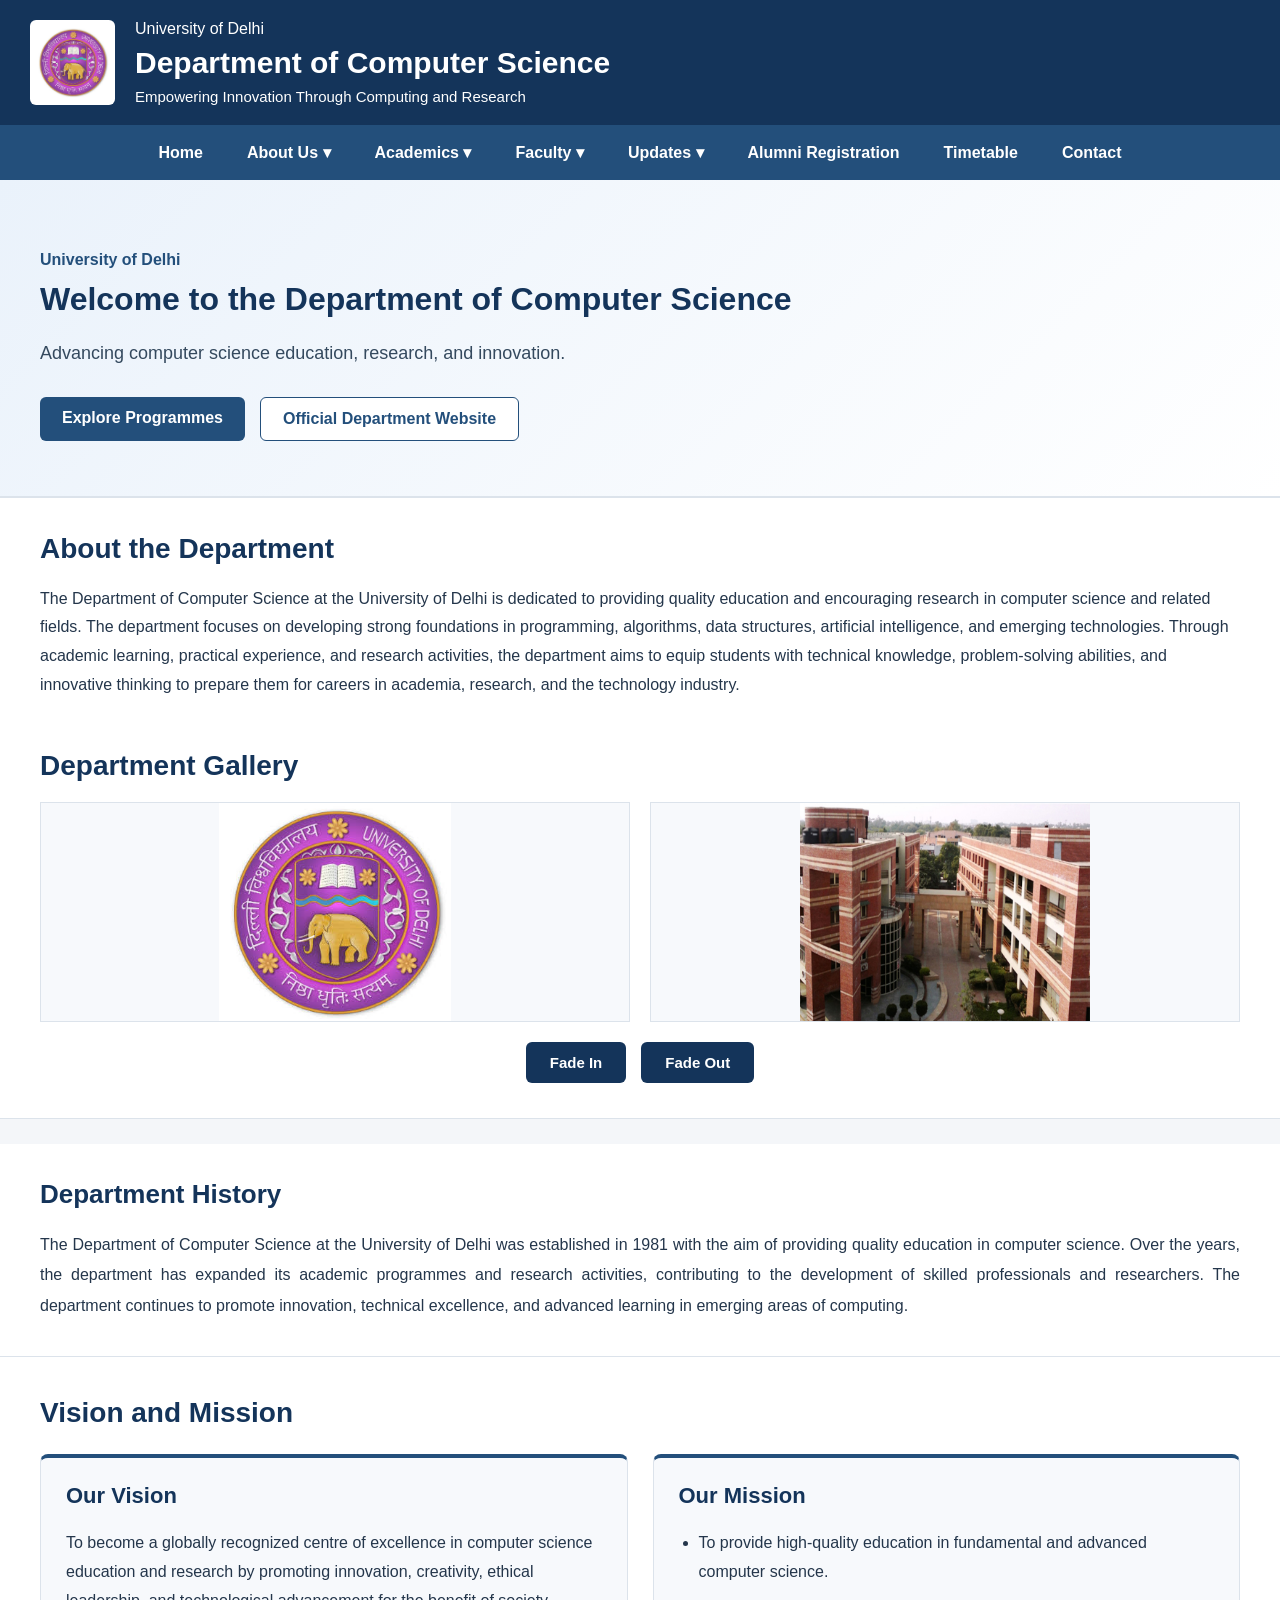
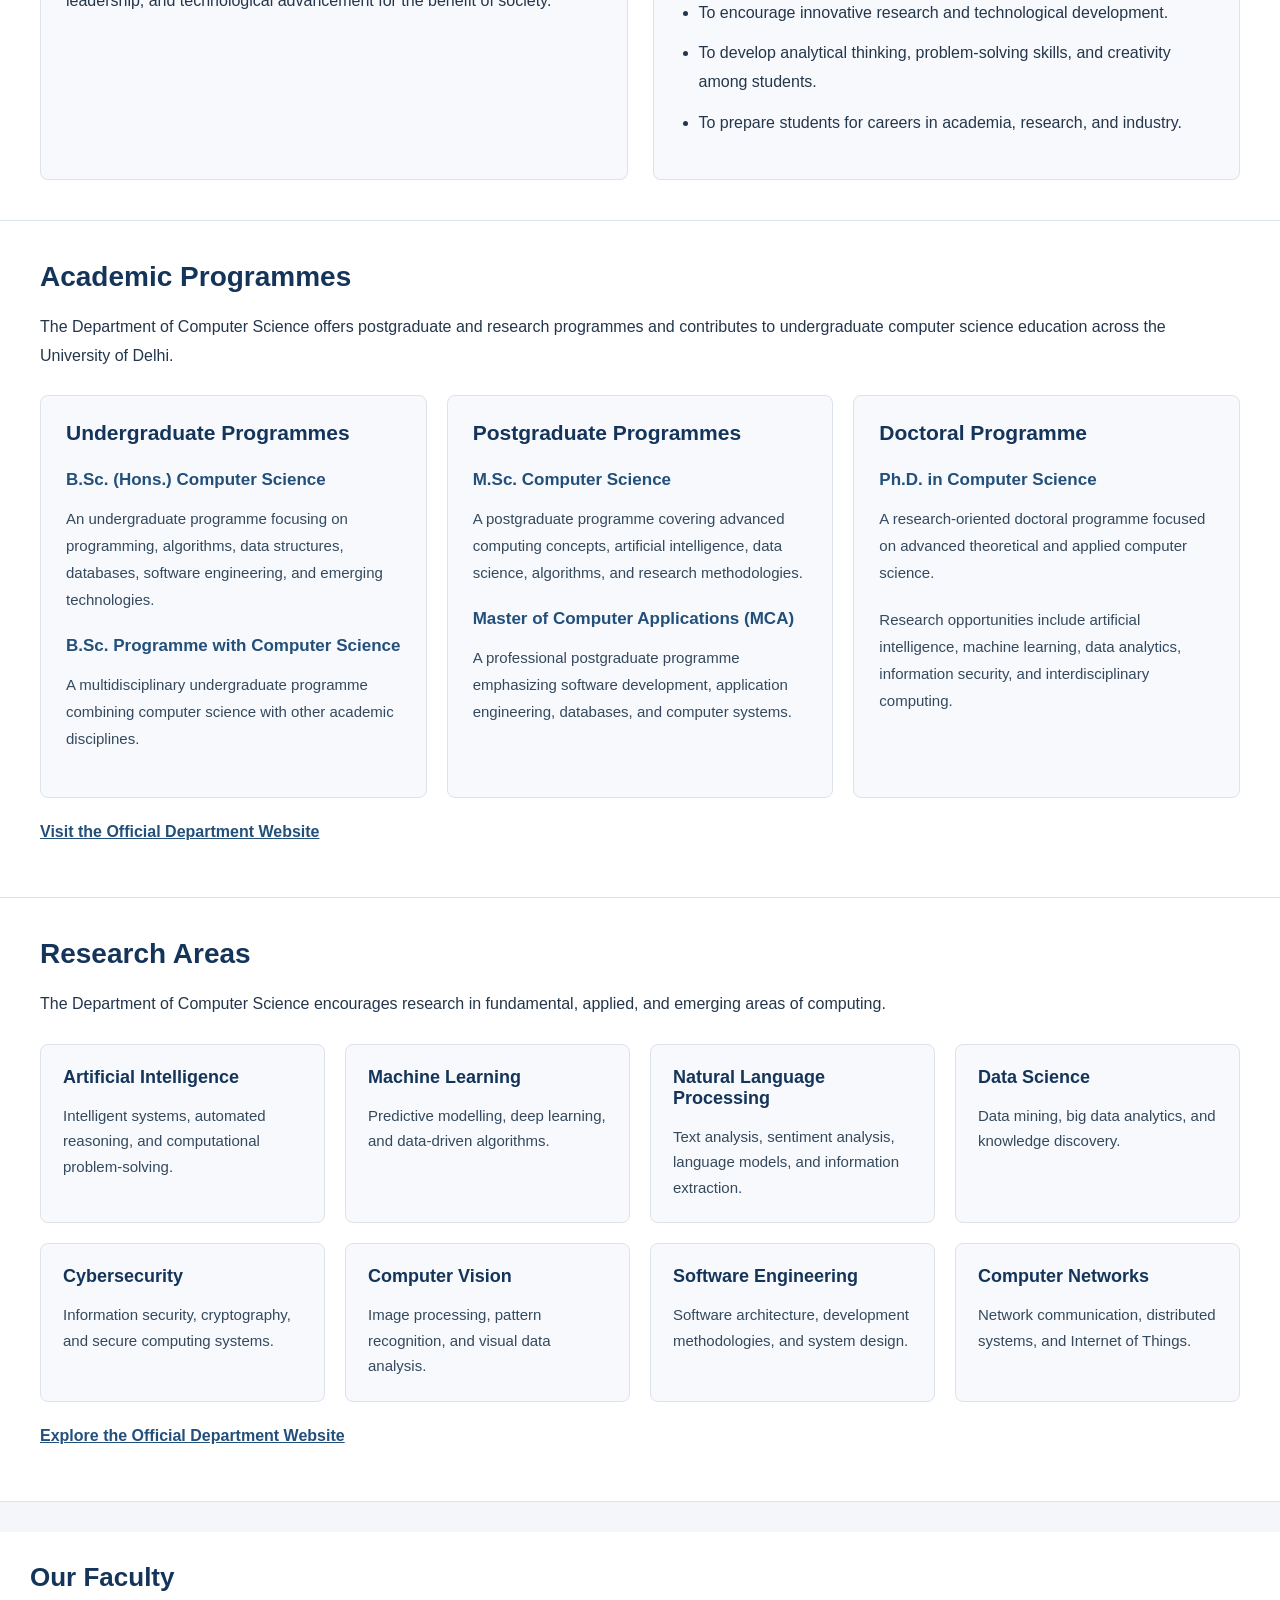
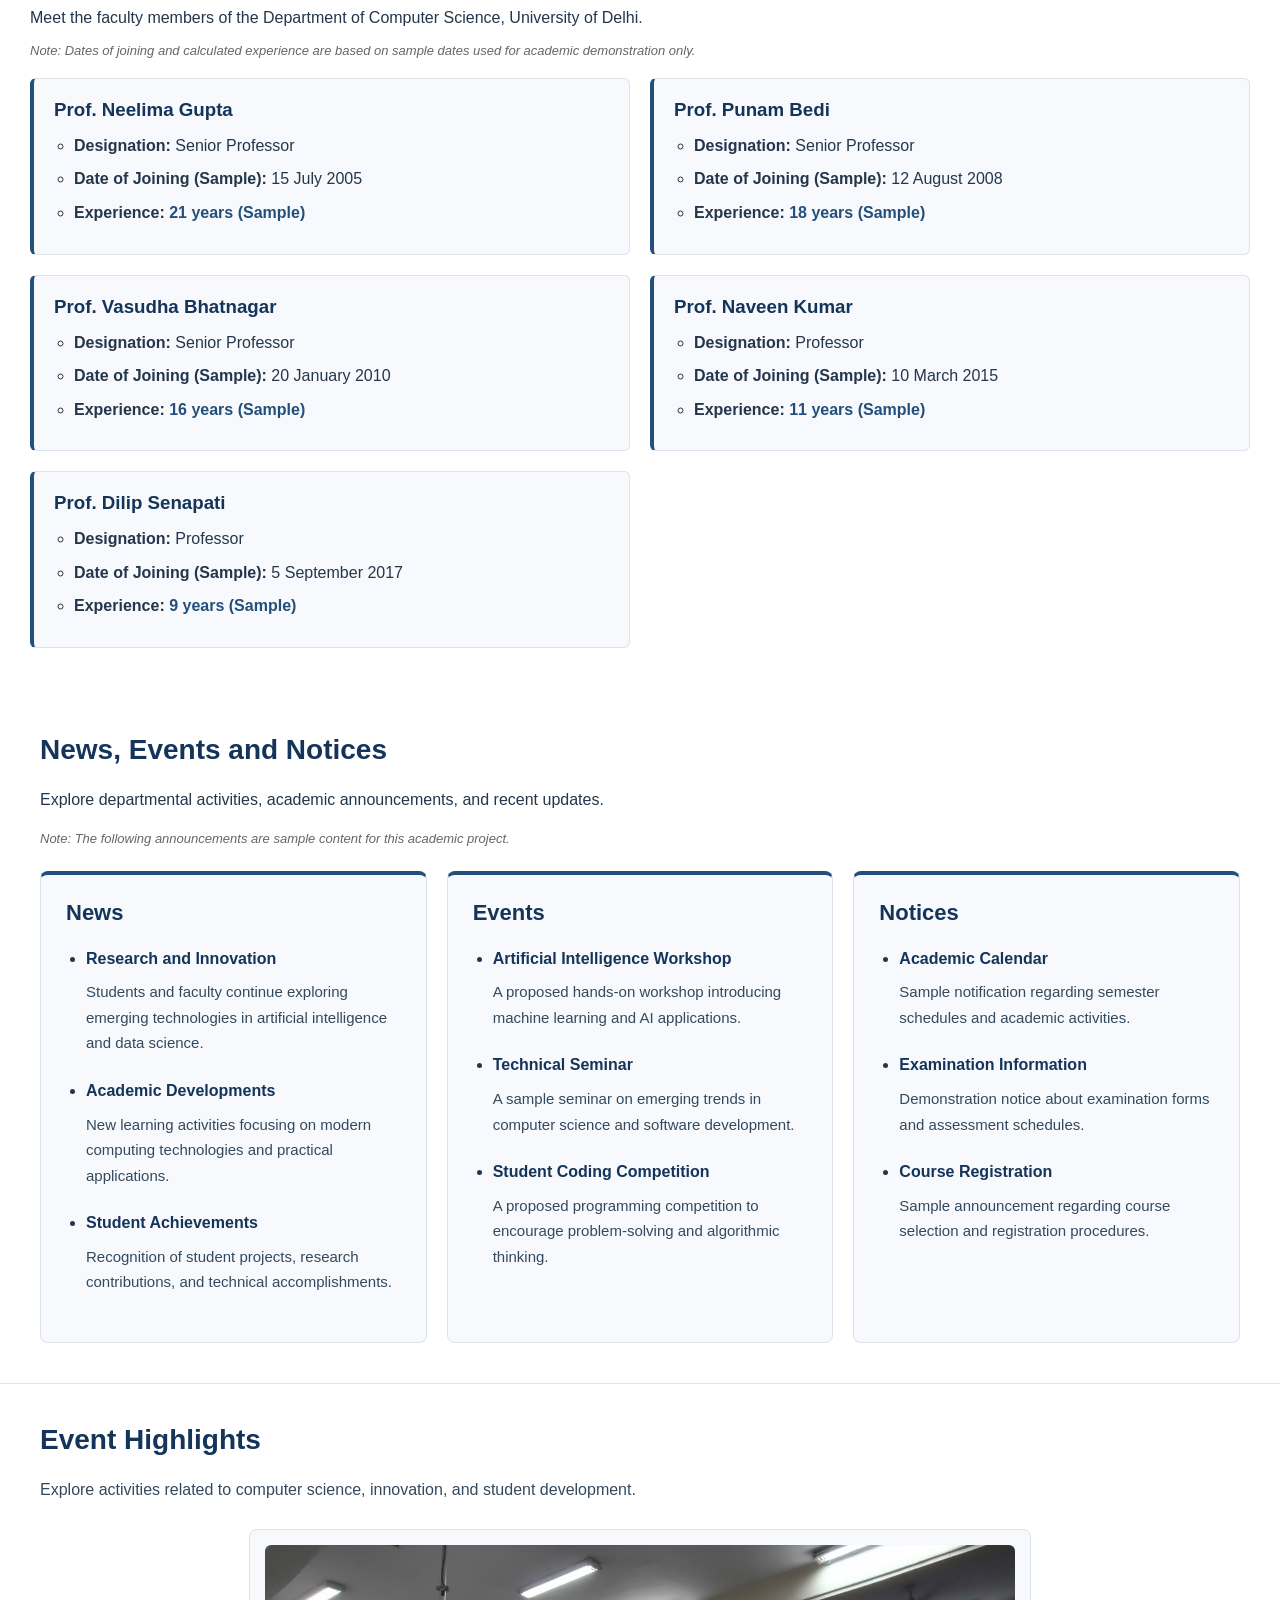
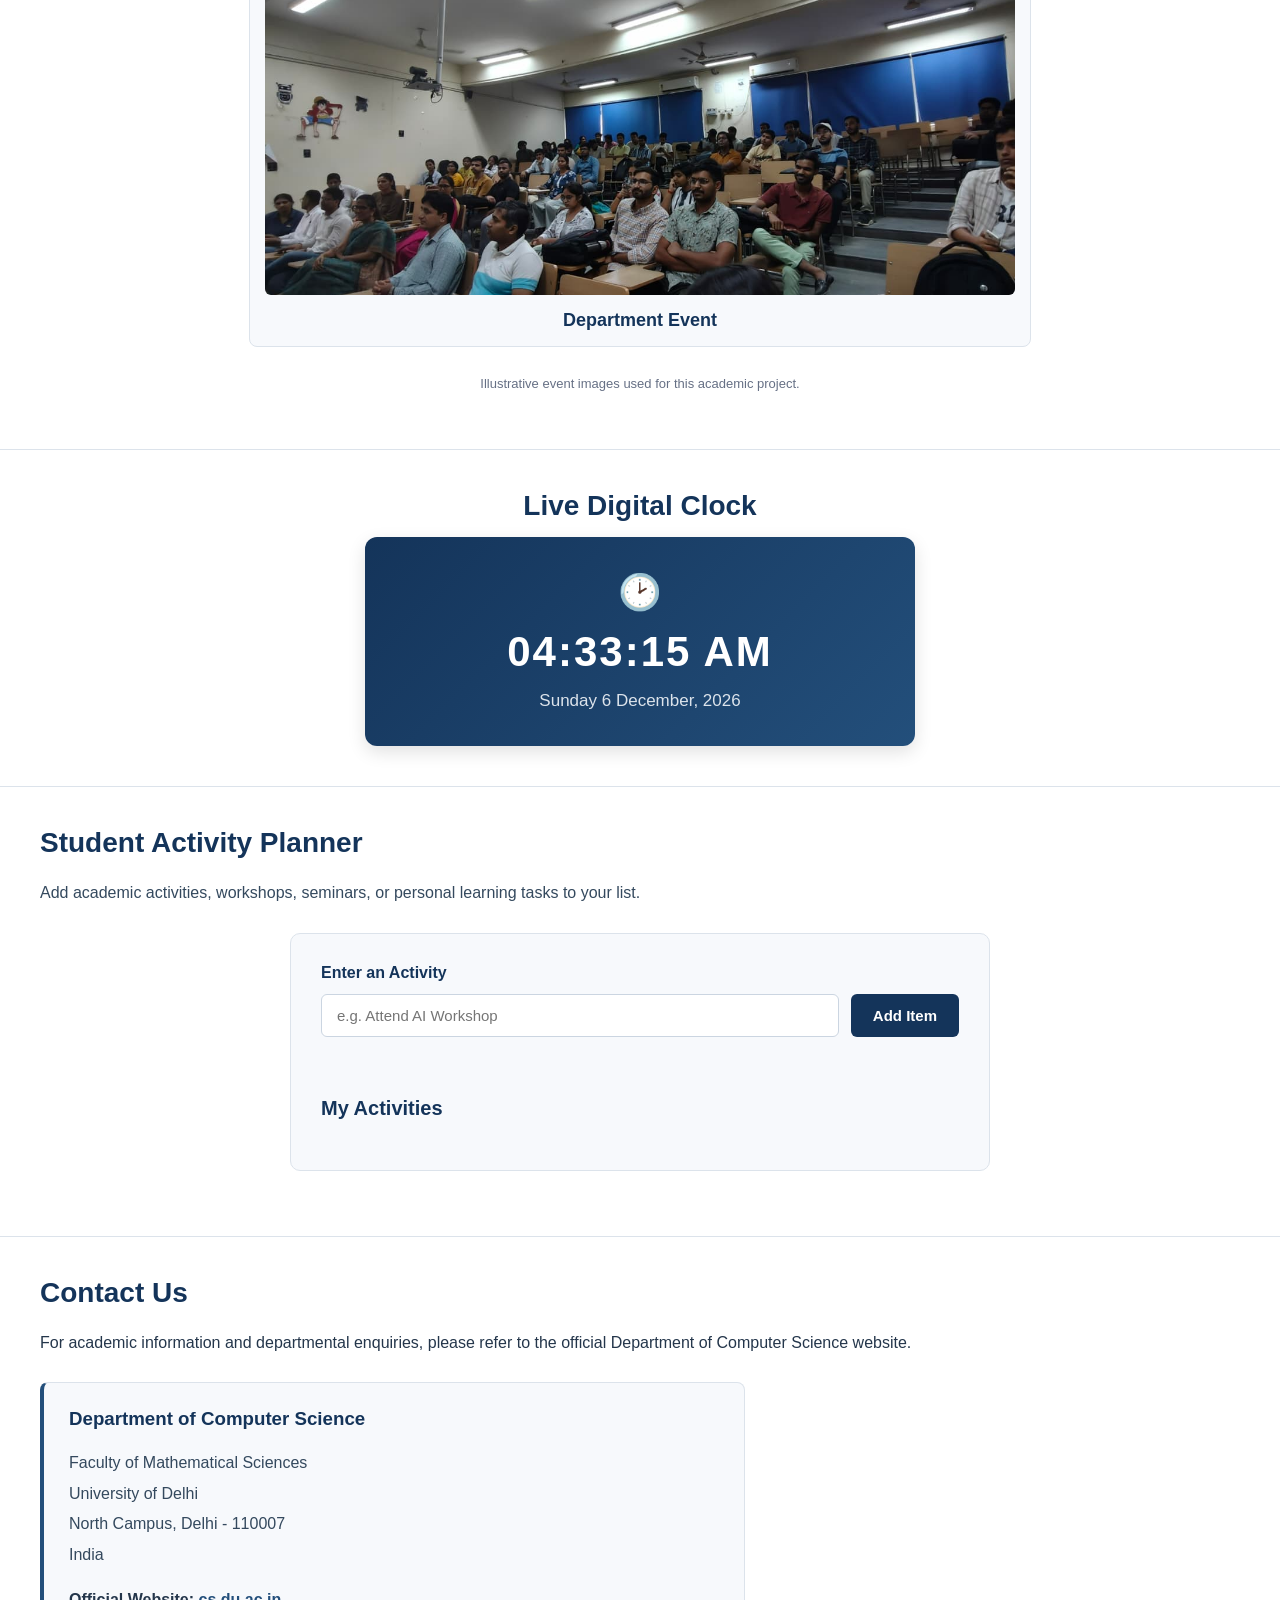
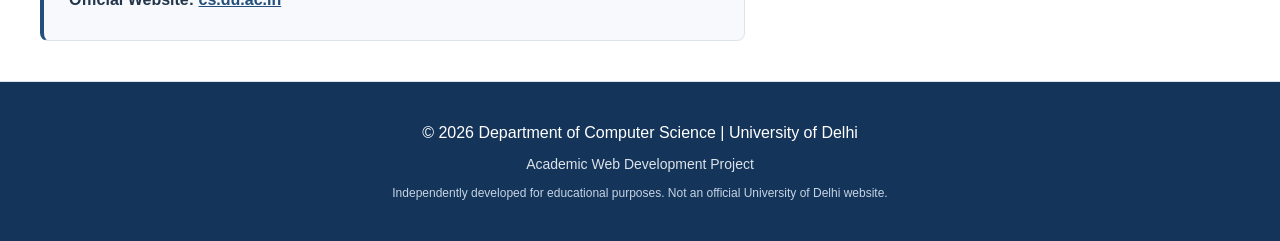
==== commit 5046327f: "Migrate dynamic activity list from jQuery to native JavaScript - Implement native JavaScript activit" ====
--- a/index.html
+++ b/index.html
@@ -769,7 +769,7 @@
     </section>
 
 
-    <!-- Practical 17: Dynamic List Using jQuery -->
+    <!-- Practical 17: Dynamic List Using Native JavaScript -->
 
     <section id="activity-planner" class="activity-section">
 
--- a/style.css
+++ b/style.css
@@ -1781,6 +1781,16 @@
   font-size: 14px;
 }
 
+/* Activity Planner Feedback States */
+
+.activity-message.activity-error {
+  color: #b42318;
+}
+
+.activity-message.activity-success {
+  color: #167347;
+}
+
 .activity-container h3 {
   color: #14345a;
   font-size: 20px;
